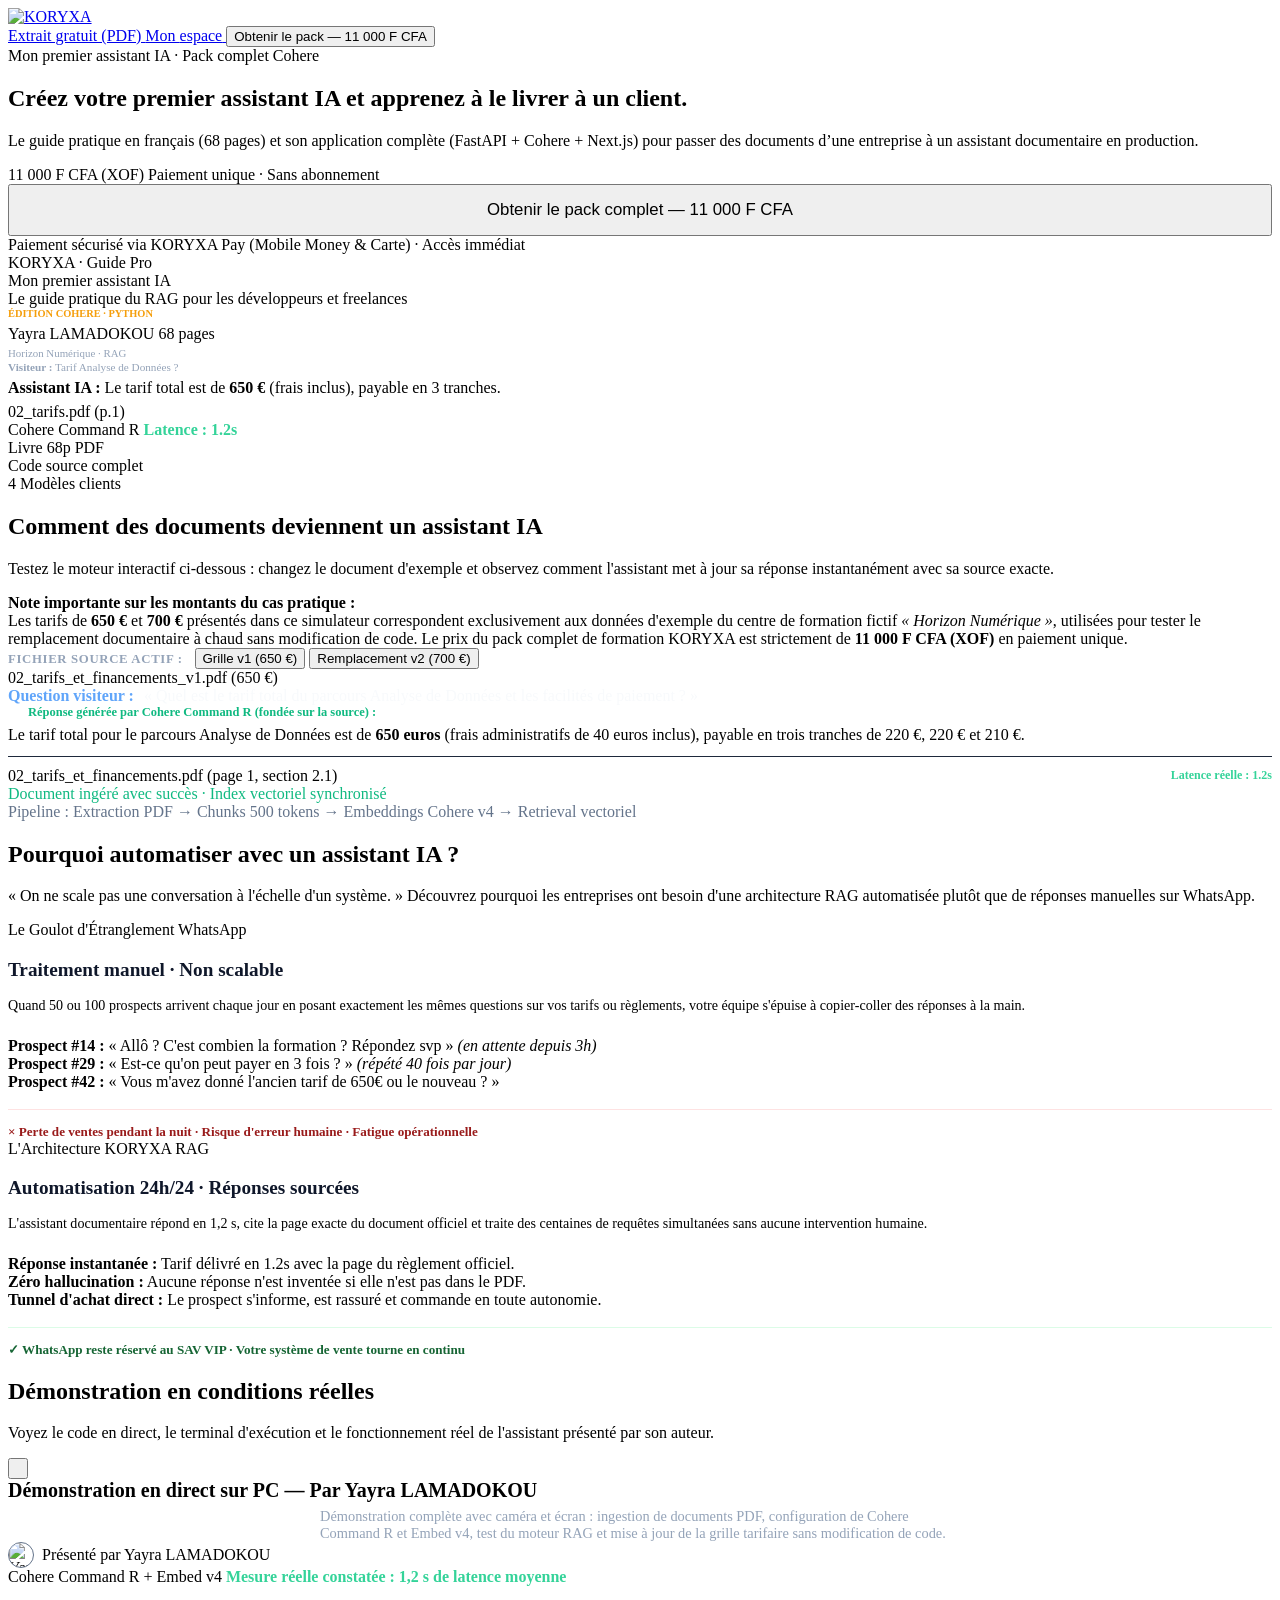
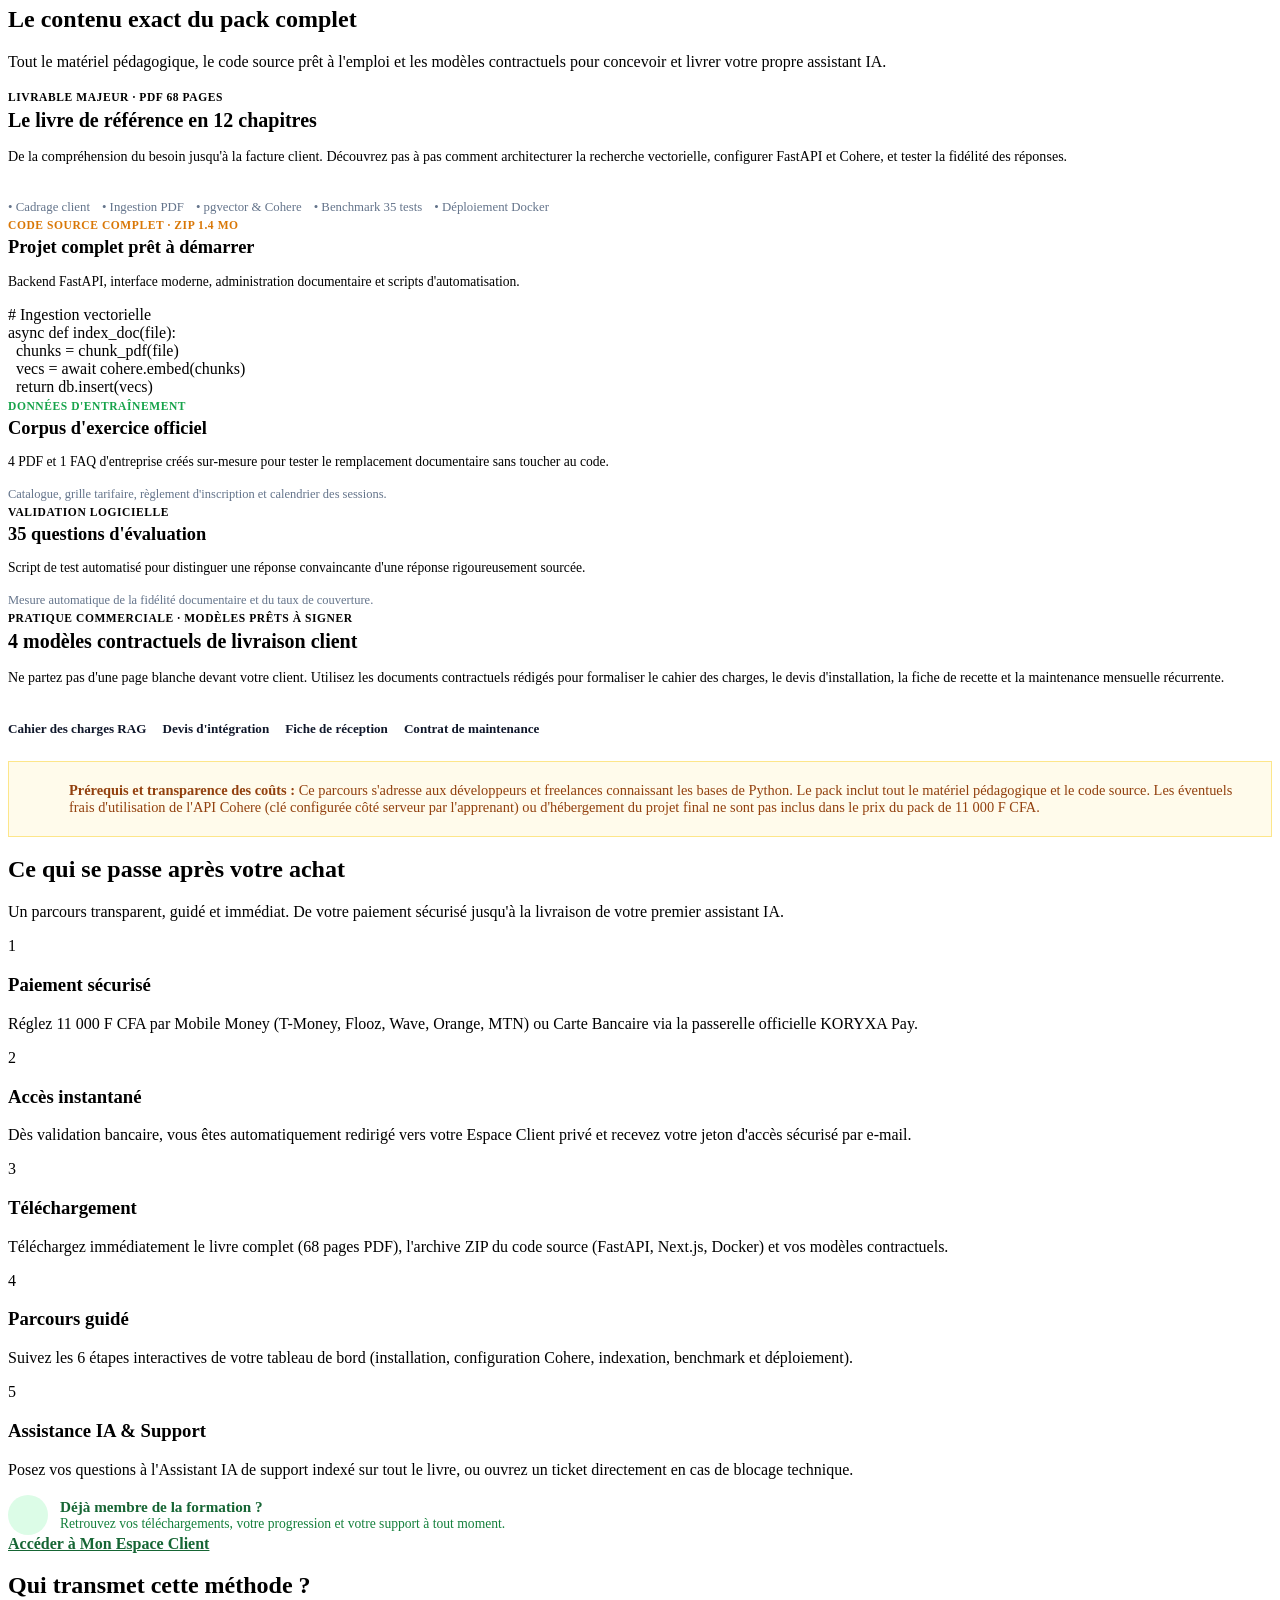
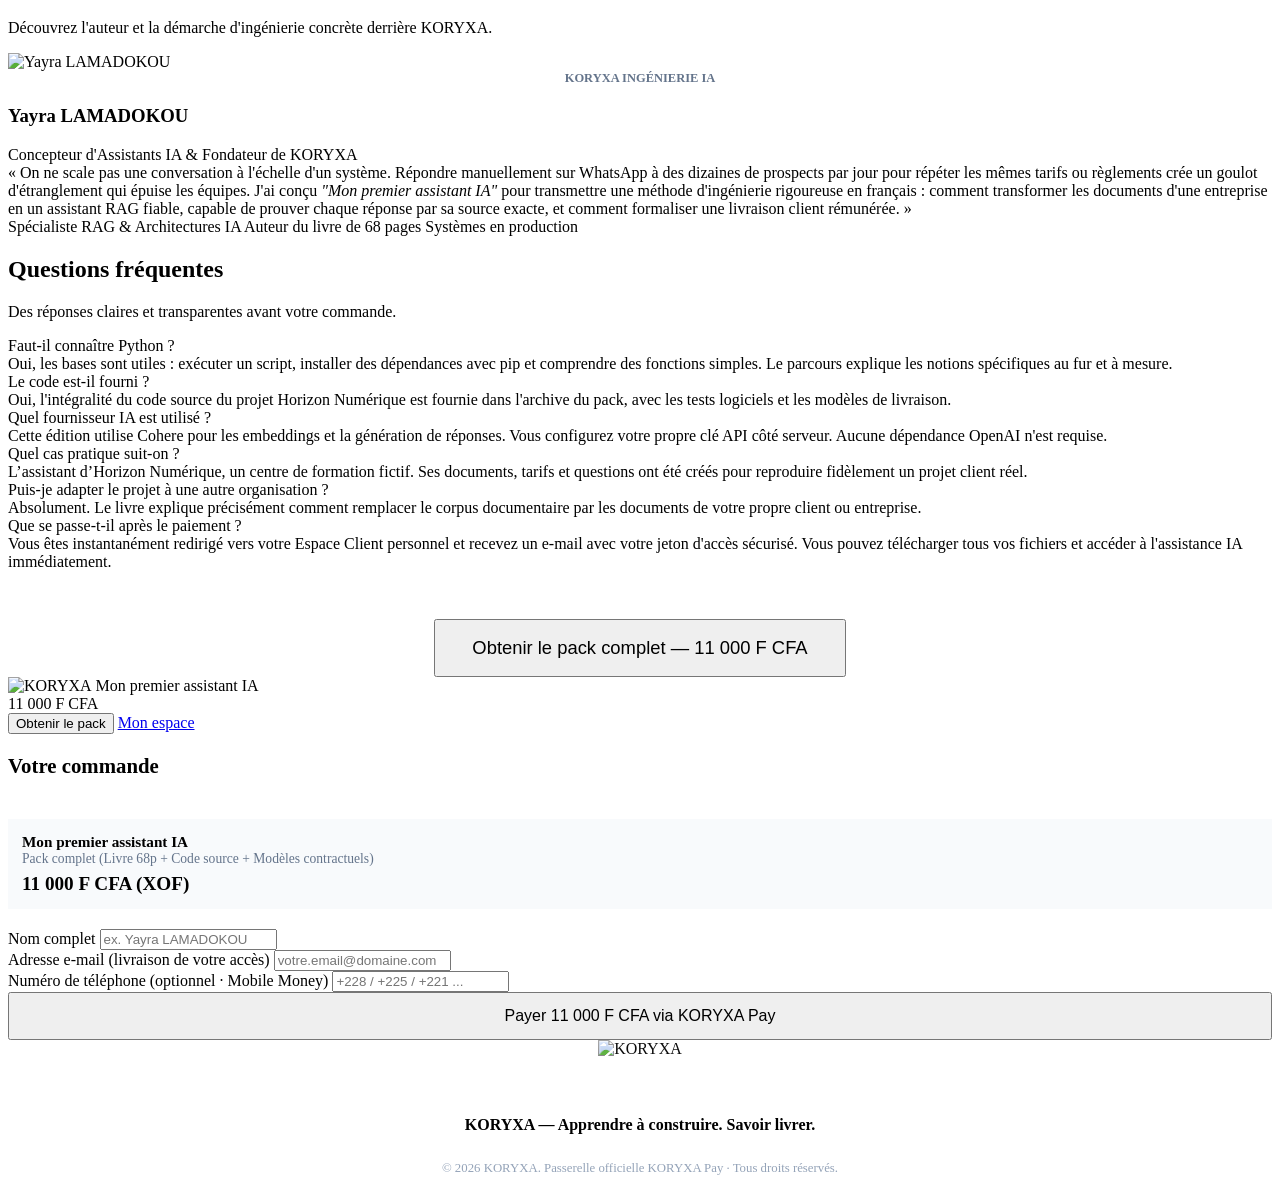
==== tunnel/frontend/index.html @ 2c0a2d96 "fix(responsive): 100% mobile-first layout, single-row header, fixed floating dock, and visual stage" ====
<!DOCTYPE html>
<html lang="fr">
<head>
  <meta charset="UTF-8">
  <meta name="viewport" content="width=device-width, initial-scale=1.0">
  <title>Mon premier assistant IA — KORYXA</title>
  <meta name="description" content="Créez votre premier assistant IA et apprenez à le livrer à un client. Guide pratique en français de 68 pages, projet complet FastAPI + Cohere + Next.js et modèles contractuels.">
  <link rel="stylesheet" href="/css/style.css">
  
  <!-- Lucide icons CDN -->
  <script src="https://unpkg.com/lucide@latest"></script>

  <!-- GSAP & ScrollTrigger (Motion Framework) -->
  <script src="https://cdnjs.cloudflare.com/ajax/libs/gsap/3.12.5/gsap.min.js"></script>
  <script src="https://cdnjs.cloudflare.com/ajax/libs/gsap/3.12.5/ScrollTrigger.min.js"></script>
  <script src="/js/motion.js" defer></script>
</head>
<body>

  <!-- En-tête -->
  <header class="site-header">
    <div class="container nav-wrap">
      <a href="/" class="brand-badge" title="KORYXA">
        <img src="/images/logo-koryxa.png" alt="KORYXA" class="header-logo">
      </a>
      <div class="header-actions">
        <a href="/api/v1/downloads/extrait-gratuit" class="btn btn-secondary btn-text-desktop" download>
          <i data-lucide="book-open"></i> Extrait gratuit (PDF)
        </a>
        <a href="/espace-client" class="btn btn-portal" title="Accéder à votre espace client">
          <i data-lucide="user"></i> <span class="hide-mobile">Mon </span><span>espace</span>
        </a>
        <button onclick="openCheckoutModal()" class="btn btn-primary btn-header-cta" title="Commander le pack complet">
          <i data-lucide="zap"></i> <span class="hide-mobile">Obtenir le pack — </span><span>11 000 F CFA</span>
        </button>
      </div>
    </div>
  </header>

  <main>
    <!-- ========================================================
         SÉQUENCE 1 : L'OUVERTURE CINÉMATIQUE (HERO 3D IMMERSIF)
         ======================================================== -->
    <section class="hero hero-ambient-wrap">
      <div class="container" style="position: relative; z-index: 1;">
        <div class="hero-grid">
          
          <!-- Colonne Gauche : Titre, Promesse, Prix et Action -->
          <div>
            <div class="hero-tagline">
              Mon premier assistant IA &middot; Pack complet Cohere
            </div>
            
            <h1 class="hero-title">
              Créez votre premier assistant IA et apprenez à le livrer à un client.
            </h1>
            
            <p class="hero-subtitle">
              Le guide pratique en français (68 pages) et son application complète (FastAPI + Cohere + Next.js) pour passer des documents d’une entreprise à un assistant documentaire en production.
            </p>

            <div class="hero-cta-box">
              <div class="price-callout">
                <span>11 000 F CFA</span>
                <span class="currency">(XOF)</span>
                <span class="single-badge">Paiement unique &middot; Sans abonnement</span>
              </div>
              
              <button onclick="openCheckoutModal()" class="btn btn-primary" style="font-size: 1.05rem; padding: 14px 28px; width: 100%;">
                <i data-lucide="zap"></i> Obtenir le pack complet &mdash; 11 000 F CFA
              </button>

              <div class="guarantee-note">
                <i data-lucide="shield-check" style="color: var(--color-success); width: 18px;"></i>
                Paiement sécurisé via KORYXA Pay (Mobile Money & Carte) &middot; Accès immédiat
              </div>
            </div>
          </div>

          <!-- Colonne Droite : Showcase Visuel du Produit (Livre 3D avec Tilt interactif + Interface Réelle) -->
          <div class="hero-visual-card">
            <div class="visual-combo-stage">
              
              <!-- Mockup Réaliste du Livre 3D -->
              <div class="book-3d" title="Livre : Mon premier assistant IA — 68 pages">
                <div>
                  <div class="book-top-badge">
                    <i data-lucide="book" style="width: 12px;"></i> KORYXA &middot; Guide Pro
                  </div>
                  <div class="book-main-title">
                    Mon premier assistant IA
                  </div>
                  <div class="book-sub-title">
                    Le guide pratique du RAG pour les développeurs et freelances
                  </div>
                </div>

                <div>
                  <div style="font-size: 0.65rem; color: #F59E0B; font-weight: 700; margin-bottom: 6px;">
                    ÉDITION COHERE &middot; PYTHON
                  </div>
                  <div class="book-footer-info">
                    <span class="book-author-name">Yayra LAMADOKOU</span>
                    <span class="book-pill-tag">68 pages</span>
                  </div>
                </div>
              </div>

              <!-- Mockup Flottant de l'Application en Fonctionnement Réel -->
              <div class="app-float-card">
                <div class="app-float-header">
                  <div class="dot red"></div>
                  <div class="dot yellow"></div>
                  <div class="dot green"></div>
                  <span style="font-size: 0.68rem; color: #94A3B8; margin-left: auto;">Horizon Numérique &middot; RAG</span>
                </div>
                <div style="font-size: 0.7rem; color: #94A3B8; margin-bottom: 6px;">
                  <strong>Visiteur :</strong> Tarif Analyse de Données ?
                </div>
                <div class="app-float-bubble">
                  <strong>Assistant IA :</strong> Le tarif total est de <strong>650 €</strong> (frais inclus), payable en 3 tranches.
                  <div style="margin-top: 6px;">
                    <span class="app-float-source">
                      <i data-lucide="paperclip" style="width: 10px;"></i> 02_tarifs.pdf (p.1)
                    </span>
                  </div>
                </div>
                <div class="app-float-footer">
                  <span>Cohere Command R</span>
                  <span style="color: #34D399; font-weight: 700;">Latence : 1.2s</span>
                </div>
              </div>

            </div>

            <!-- Bandeau Récapitulatif Immédiat -->
            <div class="included-strip">
              <div class="included-item">
                <i data-lucide="file-text" style="width: 14px; color: var(--color-primary);"></i> Livre 68p PDF
              </div>
              <div class="included-item">
                <i data-lucide="code" style="width: 14px; color: var(--color-primary);"></i> Code source complet
              </div>
              <div class="included-item">
                <i data-lucide="file-check" style="width: 14px; color: var(--color-primary);"></i> 4 Modèles clients
              </div>
            </div>
          </div>

        </div>
      </div>
    </section>

    <!-- ========================================================
         SÉQUENCE 2 : LA TRANSFORMATION RAG EN DIRECT (SIMULATEUR INTERACTIF)
         ======================================================== -->
    <section class="motion-reveal-section" style="background: #FFFFFF; border-top: 1px solid var(--color-border); border-bottom: 1px solid var(--color-border);">
      <div class="container">
        <h2 class="section-title">Comment des documents deviennent un assistant IA</h2>
        <p class="section-sub">
          Testez le moteur interactif ci-dessous : changez le document d'exemple et observez comment l'assistant met à jour sa réponse instantanément avec sa source exacte.
        </p>

        <!-- Avertissement explicite sur les montants du cas pratique (650€ / 700€) -->
        <div class="case-study-disclaimer">
          <i data-lucide="info" style="width: 22px; flex-shrink: 0; color: #D97706; margin-top: 2px;"></i>
          <div>
            <strong>Note importante sur les montants du cas pratique :</strong><br>
            Les tarifs de <strong>650 €</strong> et <strong>700 €</strong> présentés dans ce simulateur correspondent exclusivement aux données d'exemple du centre de formation fictif <em>« Horizon Numérique »</em>, utilisées pour tester le remplacement documentaire à chaud sans modification de code. Le prix du pack complet de formation KORYXA est strictement de <strong>11 000 F CFA (XOF)</strong> en paiement unique.
          </div>
        </div>

        <!-- Boîte du Simulateur RAG Interactif ("Live Engine") -->
        <div class="rag-sim-box">
          <div class="sim-control-bar">
            <div class="sim-controls-group">
              <span style="font-size: 0.8rem; font-weight: 700; color: #94A3B8; text-transform: uppercase; letter-spacing: 0.05em; margin-right: 8px;">
                Fichier source actif :
              </span>
              <button id="simDocV1" class="sim-toggle-btn active" title="Activer la grille tarifaire initiale à 650 €">
                <i data-lucide="file-text" style="width: 14px;"></i> Grille v1 (650 €)
              </button>
              <button id="simDocV2" class="sim-toggle-btn" title="Remplacer à chaud par la nouvelle grille à 700 €">
                <i data-lucide="refresh-cw" style="width: 14px;"></i> Remplacement v2 (700 €)
              </button>
            </div>

            <div class="sim-controls-group">
              <span id="simDocActiveBadge" class="sim-doc-chip">
                02_tarifs_et_financements_v1.pdf (650 €)
              </span>
            </div>
          </div>

          <div class="sim-terminal-body">
            <div class="sim-query-box">
              <span style="color: #60A5FA; font-weight: 700;">Question visiteur :</span>
              <span style="color: #F8FAFC; margin-left: 6px;">« Quel est le tarif total du parcours Analyse de Données et les facilités de paiement ? »</span>
            </div>

            <div class="sim-response-box">
              <div style="font-size: 0.78rem; font-weight: 700; color: #10B981; margin-bottom: 6px; display: flex; align-items: center; gap: 6px;">
                <i data-lucide="sparkles" style="width: 14px;"></i> Réponse générée par Cohere Command R (fondée sur la source) :
              </div>
              <div id="simAssistantResponse">
                Le tarif total pour le parcours Analyse de Données est de <strong>650 euros</strong> (frais administratifs de 40 euros inclus), payable en trois tranches de 220 €, 220 € et 210 €.
              </div>
              <div style="margin-top: 12px; padding-top: 10px; border-top: 1px solid #1E293B; display: flex; align-items: center; justify-content: space-between; flex-wrap: wrap; gap: 8px;">
                <span id="simCitationBadge" class="citation-pill">
                  <i data-lucide="paperclip" style="width: 12px; display: inline;"></i> 02_tarifs_et_financements.pdf (page 1, section 2.1)
                </span>
                <span id="simLatencyBadge" style="font-size: 0.75rem; color: #34D399; font-weight: 700;">
                  Latence réelle : 1.2s
                </span>
              </div>
            </div>
          </div>

          <div class="sim-status-bar">
            <div id="simStatusBar">
              <span style="color: #10B981;"><i data-lucide="check-circle" style="width: 14px; display: inline;"></i> Document ingéré avec succès &middot; Index vectoriel synchronisé</span>
            </div>
            <div style="color: #64748B;">
              Pipeline : Extraction PDF &rarr; Chunks 500 tokens &rarr; Embeddings Cohere v4 &rarr; Retrieval vectoriel
            </div>
          </div>
        </div>

      </div>
    </section>

    <!-- ========================================================
         SÉQUENCE 3 : LE DUEL — CHAOS WHATSAPP VS SYSTÈME KORYXA
         ======================================================== -->
    <section class="motion-reveal-section">
      <div class="container">
        <h2 class="section-title">Pourquoi automatiser avec un assistant IA ?</h2>
        <p class="section-sub">
          « On ne scale pas une conversation à l'échelle d'un système. » Découvrez pourquoi les entreprises ont besoin d'une architecture RAG automatisée plutôt que de réponses manuelles sur WhatsApp.
        </p>

        <div class="duel-grid">
          
          <!-- Duel Card : WhatsApp Manuel -->
          <div class="duel-card-wa">
            <span class="duel-badge-danger">
              <i data-lucide="alert-octagon" style="width: 14px;"></i> Le Goulot d'Étranglement WhatsApp
            </span>
            <h3 style="font-size: 1.2rem; font-weight: 800; color: #0F172A; margin-bottom: 12px;">
              Traitement manuel &middot; Non scalable
            </h3>
            <p style="font-size: 0.88rem; color: var(--color-text-muted); margin-bottom: 20px; line-height: 1.55;">
              Quand 50 ou 100 prospects arrivent chaque jour en posant exactement les mêmes questions sur vos tarifs ou règlements, votre équipe s'épuise à copier-coller des réponses à la main.
            </p>

            <div class="duel-msg-bubble stress">
              <strong>Prospect #14 :</strong> « Allô ? C'est combien la formation ? Répondez svp » <em>(en attente depuis 3h)</em>
            </div>
            <div class="duel-msg-bubble stress">
              <strong>Prospect #29 :</strong> « Est-ce qu'on peut payer en 3 fois ? » <em>(répété 40 fois par jour)</em>
            </div>
            <div class="duel-msg-bubble stress">
              <strong>Prospect #42 :</strong> « Vous m'avez donné l'ancien tarif de 650€ ou le nouveau ? »
            </div>

            <div style="margin-top: 18px; padding-top: 14px; border-top: 1px solid #FEE2E2; font-size: 0.82rem; color: #991B1B; font-weight: 600;">
              &times; Perte de ventes pendant la nuit &middot; Risque d'erreur humaine &middot; Fatigue opérationnelle
            </div>
          </div>

          <!-- Duel Card : Système KORYXA RAG -->
          <div class="duel-card-ai">
            <span class="duel-badge-success">
              <i data-lucide="check-circle-2" style="width: 14px;"></i> L'Architecture KORYXA RAG
            </span>
            <h3 style="font-size: 1.2rem; font-weight: 800; color: #0F172A; margin-bottom: 12px;">
              Automatisation 24h/24 &middot; Réponses sourcées
            </h3>
            <p style="font-size: 0.88rem; color: var(--color-text-muted); margin-bottom: 20px; line-height: 1.55;">
              L'assistant documentaire répond en 1,2 s, cite la page exacte du document officiel et traite des centaines de requêtes simultanées sans aucune intervention humaine.
            </p>

            <div class="duel-msg-bubble ai-solution">
              <i data-lucide="zap" style="width: 14px; display: inline; color: #16A34A;"></i> <strong>Réponse instantanée :</strong> Tarif délivré en 1.2s avec la page du règlement officiel.
            </div>
            <div class="duel-msg-bubble ai-solution">
              <i data-lucide="shield-check" style="width: 14px; display: inline; color: #16A34A;"></i> <strong>Zéro hallucination :</strong> Aucune réponse n'est inventée si elle n'est pas dans le PDF.
            </div>
            <div class="duel-msg-bubble ai-solution">
              <i data-lucide="shopping-cart" style="width: 14px; display: inline; color: #16A34A;"></i> <strong>Tunnel d'achat direct :</strong> Le prospect s'informe, est rassuré et commande en toute autonomie.
            </div>

            <div style="margin-top: 18px; padding-top: 14px; border-top: 1px solid #DCFCE7; font-size: 0.82rem; color: #166534; font-weight: 700;">
              &check; WhatsApp reste réservé au SAV VIP &middot; Votre système de vente tourne en continu
            </div>
          </div>

        </div>
      </div>
    </section>

    <!-- ========================================================
         SÉQUENCE 4 : LA PREUVE (DÉMONSTRATION VIDÉO DE L'AUTEUR)
         ======================================================== -->
    <section class="motion-reveal-section" style="background: #FFFFFF; border-top: 1px solid var(--color-border); border-bottom: 1px solid var(--color-border);">
      <div class="container">
        <h2 class="section-title">Démonstration en conditions réelles</h2>
        <p class="section-sub">
          Voyez le code en direct, le terminal d'exécution et le fonctionnement réel de l'assistant présenté par son auteur.
        </p>

        <!-- Lecteur Vidéo de Démonstration de l'Auteur -->
        <div class="video-showcase-box">
          <div class="video-frame-inner">
            <button class="video-play-btn" onclick="alert('La vidéo de démonstration complète par Yayra LAMADOKOU est en cours de traitement pour le lecteur principal.')" title="Lire la démonstration">
              <i data-lucide="play" style="width: 32px; height: 32px; margin-left: 4px;"></i>
            </button>
            <div style="font-size: 1.25rem; font-weight: 800; margin-bottom: 6px;">
              Démonstration en direct sur PC &mdash; Par Yayra LAMADOKOU
            </div>
            <p style="font-size: 0.9rem; color: #94A3B8; max-width: 640px; margin: 0 auto;">
              Démonstration complète avec caméra et écran : ingestion de documents PDF, configuration de Cohere Command R et Embed v4, test du moteur RAG et mise à jour de la grille tarifaire sans modification de code.
            </p>
          </div>
          <div class="video-meta-bar">
            <span style="display: flex; align-items: center; gap: 8px;">
              <img src="/images/yayra-lamadokou.jpg" alt="Yayra LAMADOKOU" style="width: 24px; height: 24px; border-radius: 50%; object-fit: cover; border: 1px solid #64748B;">
              Présenté par Yayra LAMADOKOU
            </span>
            <span><i data-lucide="cpu" style="width: 14px; display: inline;"></i> Cohere Command R + Embed v4</span>
            <span style="color: #34D399; font-weight: 700;"><i data-lucide="activity" style="width: 14px; display: inline;"></i> Mesure réelle constatée : 1,2 s de latence moyenne</span>
          </div>
        </div>
      </div>
    </section>

    <!-- ========================================================
         SÉQUENCE 5 : LE PACK EN BENTO BOX INTERACTIVE (DÉBALLAGE 3D)
         ======================================================== -->
    <section class="motion-reveal-section">
      <div class="container">
        <h2 class="section-title">Le contenu exact du pack complet</h2>
        <p class="section-sub">
          Tout le matériel pédagogique, le code source prêt à l'emploi et les modèles contractuels pour concevoir et livrer votre propre assistant IA.
        </p>

        <!-- Bento Grid Haute Précision -->
        <div class="bento-master-grid stagger-grid">
          
          <!-- Cell 1 : Livre 68 pages (Grande Cellule) -->
          <div class="bento-cell bento-interactive-card span-2">
            <div>
              <div class="bento-icon-wrapper">
                <i data-lucide="book-open"></i>
              </div>
              <span style="font-size: 0.72rem; font-weight: 800; color: var(--color-primary); text-transform: uppercase; letter-spacing: 0.05em;">Livrable Majeur &middot; PDF 68 pages</span>
              <h3 style="font-size: 1.25rem; font-weight: 800; margin: 4px 0 8px 0;">Le livre de référence en 12 chapitres</h3>
              <p style="font-size: 0.88rem; color: var(--color-text-muted); line-height: 1.55;">
                De la compréhension du besoin jusqu'à la facture client. Découvrez pas à pas comment architecturer la recherche vectorielle, configurer FastAPI et Cohere, et tester la fidélité des réponses.
              </p>
            </div>
            
            <div style="margin-top: 18px; padding-top: 14px; border-top: 1px solid var(--color-border); display: flex; gap: 12px; font-size: 0.8rem; color: #64748B; flex-wrap: wrap;">
              <span>&bull; Cadrage client</span>
              <span>&bull; Ingestion PDF</span>
              <span>&bull; pgvector & Cohere</span>
              <span>&bull; Benchmark 35 tests</span>
              <span>&bull; Déploiement Docker</span>
            </div>
          </div>

          <!-- Cell 2 : Code Source Horizon Numérique -->
          <div class="bento-cell bento-interactive-card">
            <div>
              <div class="bento-icon-wrapper">
                <i data-lucide="code-2"></i>
              </div>
              <span style="font-size: 0.72rem; font-weight: 800; color: #D97706; text-transform: uppercase; letter-spacing: 0.05em;">Code Source Complet &middot; ZIP 1.4 Mo</span>
              <h3 style="font-size: 1.15rem; font-weight: 800; margin: 4px 0 8px 0;">Projet complet prêt à démarrer</h3>
              <p style="font-size: 0.85rem; color: var(--color-text-muted); line-height: 1.5;">
                Backend FastAPI, interface moderne, administration documentaire et scripts d'automatisation.
              </p>
            </div>

            <div class="code-preview-block">
              <span class="cmt"># Ingestion vectorielle</span><br>
              <span class="kw">async def</span> <span class="fn">index_doc</span>(file):<br>
              &nbsp;&nbsp;chunks = <span class="fn">chunk_pdf</span>(file)<br>
              &nbsp;&nbsp;vecs = <span class="kw">await</span> cohere.<span class="fn">embed</span>(chunks)<br>
              &nbsp;&nbsp;<span class="kw">return</span> db.<span class="fn">insert</span>(vecs)
            </div>
          </div>

          <!-- Cell 3 : Corpus d'Exercice -->
          <div class="bento-cell bento-interactive-card">
            <div>
              <div class="bento-icon-wrapper">
                <i data-lucide="folder-check"></i>
              </div>
              <span style="font-size: 0.72rem; font-weight: 800; color: #16A34A; text-transform: uppercase; letter-spacing: 0.05em;">Données d'entraînement</span>
              <h3 style="font-size: 1.15rem; font-weight: 800; margin: 4px 0 8px 0;">Corpus d'exercice officiel</h3>
              <p style="font-size: 0.85rem; color: var(--color-text-muted); line-height: 1.5;">
                4 PDF et 1 FAQ d'entreprise créés sur-mesure pour tester le remplacement documentaire sans toucher au code.
              </p>
            </div>
            <div style="font-size: 0.78rem; color: #64748B; margin-top: 14px;">
              Catalogue, grille tarifaire, règlement d'inscription et calendrier des sessions.
            </div>
          </div>

          <!-- Cell 4 : Benchmark 35 Questions -->
          <div class="bento-cell bento-interactive-card">
            <div>
              <div class="bento-icon-wrapper">
                <i data-lucide="check-square"></i>
              </div>
              <span style="font-size: 0.72rem; font-weight: 800; color: var(--color-primary); text-transform: uppercase; letter-spacing: 0.05em;">Validation Logicielle</span>
              <h3 style="font-size: 1.15rem; font-weight: 800; margin: 4px 0 8px 0;">35 questions d'évaluation</h3>
              <p style="font-size: 0.85rem; color: var(--color-text-muted); line-height: 1.5;">
                Script de test automatisé pour distinguer une réponse convaincante d'une réponse rigoureusement sourcée.
              </p>
            </div>
            <div style="font-size: 0.78rem; color: #64748B; margin-top: 14px;">
              Mesure automatique de la fidélité documentaire et du taux de couverture.
            </div>
          </div>

          <!-- Cell 5 : Modèles de Livraison Client (Grande Cellule) -->
          <div class="bento-cell bento-interactive-card span-2">
            <div>
              <div class="bento-icon-wrapper">
                <i data-lucide="file-spreadsheet"></i>
              </div>
              <span style="font-size: 0.72rem; font-weight: 800; color: var(--color-accent); text-transform: uppercase; letter-spacing: 0.05em;">Pratique Commerciale &middot; Modèles Prêts à Signer</span>
              <h3 style="font-size: 1.25rem; font-weight: 800; margin: 4px 0 8px 0;">4 modèles contractuels de livraison client</h3>
              <p style="font-size: 0.88rem; color: var(--color-text-muted); line-height: 1.55;">
                Ne partez pas d'une page blanche devant votre client. Utilisez les documents contractuels rédigés pour formaliser le cahier des charges, le devis d'installation, la fiche de recette et la maintenance mensuelle récurrente.
              </p>
            </div>

            <div style="margin-top: 18px; padding-top: 14px; border-top: 1px solid var(--color-border); display: flex; gap: 16px; font-size: 0.82rem; color: #0F172A; font-weight: 600; flex-wrap: wrap;">
              <span><i data-lucide="check" style="width: 14px; display: inline; color: #16A34A;"></i> Cahier des charges RAG</span>
              <span><i data-lucide="check" style="width: 14px; display: inline; color: #16A34A;"></i> Devis d'intégration</span>
              <span><i data-lucide="check" style="width: 14px; display: inline; color: #16A34A;"></i> Fiche de réception</span>
              <span><i data-lucide="check" style="width: 14px; display: inline; color: #16A34A;"></i> Contrat de maintenance</span>
            </div>
          </div>

        </div>

        <!-- Transparence technique -->
        <div style="margin-top: 24px; background: #FFFBEB; border: 1px solid #FDE68A; border-radius: var(--radius-md); padding: 20px; display: flex; gap: 16px; align-items: flex-start;">
          <i data-lucide="info" style="color: #D97706; width: 24px; flex-shrink: 0; margin-top: 2px;"></i>
          <div style="font-size: 0.9rem; color: #92400E;">
            <strong>Prérequis et transparence des coûts :</strong>
            Ce parcours s'adresse aux développeurs et freelances connaissant les bases de Python. 
            Le pack inclut tout le matériel pédagogique et le code source. Les éventuels frais d'utilisation de l'API Cohere (clé configurée côté serveur par l'apprenant) ou d'hébergement du projet final ne sont pas inclus dans le prix du pack de 11 000 F CFA.
          </div>
        </div>
      </div>
    </section>

    <!-- ========================================================
         SÉQUENCE 6 : LE PARCOURS POST-ACHAT
         ======================================================== -->
    <section class="motion-reveal-section" style="background: #FFFFFF; border-top: 1px solid var(--color-border); border-bottom: 1px solid var(--color-border);">
      <div class="container">
        <h2 class="section-title">Ce qui se passe après votre achat</h2>
        <p class="section-sub">
          Un parcours transparent, guidé et immédiat. De votre paiement sécurisé jusqu'à la livraison de votre premier assistant IA.
        </p>

        <div class="post-purchase-grid stagger-grid">
          
          <div class="post-step-card">
            <div class="post-step-badge">1</div>
            <h3 class="post-step-title">Paiement sécurisé</h3>
            <p class="post-step-desc">
              Réglez 11 000 F CFA par Mobile Money (T-Money, Flooz, Wave, Orange, MTN) ou Carte Bancaire via la passerelle officielle KORYXA Pay.
            </p>
          </div>

          <div class="post-step-card">
            <div class="post-step-badge">2</div>
            <h3 class="post-step-title">Accès instantané</h3>
            <p class="post-step-desc">
              Dès validation bancaire, vous êtes automatiquement redirigé vers votre Espace Client privé et recevez votre jeton d'accès sécurisé par e-mail.
            </p>
          </div>

          <div class="post-step-card">
            <div class="post-step-badge">3</div>
            <h3 class="post-step-title">Téléchargement</h3>
            <p class="post-step-desc">
              Téléchargez immédiatement le livre complet (68 pages PDF), l'archive ZIP du code source (FastAPI, Next.js, Docker) et vos modèles contractuels.
            </p>
          </div>

          <div class="post-step-card">
            <div class="post-step-badge">4</div>
            <h3 class="post-step-title">Parcours guidé</h3>
            <p class="post-step-desc">
              Suivez les 6 étapes interactives de votre tableau de bord (installation, configuration Cohere, indexation, benchmark et déploiement).
            </p>
          </div>

          <div class="post-step-card">
            <div class="post-step-badge">5</div>
            <h3 class="post-step-title">Assistance IA & Support</h3>
            <p class="post-step-desc">
              Posez vos questions à l'Assistant IA de support indexé sur tout le livre, ou ouvrez un ticket directement en cas de blocage technique.
            </p>
          </div>

        </div>

        <div class="portal-access-banner">
          <div style="display: flex; align-items: center; gap: 12px;">
            <div style="width: 40px; height: 40px; border-radius: 50%; background: #DCFCE7; color: #16A34A; display: flex; align-items: center; justify-content: center; flex-shrink: 0;">
              <i data-lucide="check-circle" style="width: 22px;"></i>
            </div>
            <div>
              <div style="font-weight: 700; font-size: 0.95rem; color: #166534;">Déjà membre de la formation ?</div>
              <div style="font-size: 0.85rem; color: #15803D;">Retrouvez vos téléchargements, votre progression et votre support à tout moment.</div>
            </div>
          </div>
          <a href="/espace-client" class="btn btn-secondary" style="border-color: #86EFAC; color: #166534; font-weight: 700;">
            <i data-lucide="arrow-right"></i> Accéder à Mon Espace Client
          </a>
        </div>
      </div>
    </section>

    <!-- ========================================================
         SÉQUENCE 7 : PRÉSENTATION DE L'AUTEUR (YAYRA LAMADOKOU)
         ======================================================== -->
    <section class="motion-reveal-section">
      <div class="container">
        <h2 class="section-title">Qui transmet cette méthode ?</h2>
        <p class="section-sub">Découvrez l'auteur et la démarche d'ingénierie concrète derrière KORYXA.</p>

        <div class="author-card">
          <div class="author-avatar-wrap">
            <img src="/images/yayra-lamadokou.jpg" alt="Yayra LAMADOKOU" class="author-photo" title="Yayra LAMADOKOU — Fondateur de KORYXA">
            <div style="font-size: 0.78rem; font-weight: 700; color: #64748B; text-align: center;">
              KORYXA INGÉNIERIE IA
            </div>
          </div>

          <div class="author-bio">
            <h3>Yayra LAMADOKOU</h3>
            <div class="author-role">
              Concepteur d'Assistants IA & Fondateur de KORYXA
            </div>

            <div class="author-quote">
              « On ne scale pas une conversation à l'échelle d'un système. Répondre manuellement sur WhatsApp à des dizaines de prospects par jour pour répéter les mêmes tarifs ou règlements crée un goulot d'étranglement qui épuise les équipes. J'ai conçu <em>"Mon premier assistant IA"</em> pour transmettre une méthode d'ingénierie rigoureuse en français : comment transformer les documents d'une entreprise en un assistant RAG fiable, capable de prouver chaque réponse par sa source exacte, et comment formaliser une livraison client rémunérée. »
            </div>

            <div class="author-tags">
              <span class="author-tag"><i data-lucide="cpu" style="width: 14px;"></i> Spécialiste RAG & Architectures IA</span>
              <span class="author-tag"><i data-lucide="book-open" style="width: 14px;"></i> Auteur du livre de 68 pages</span>
              <span class="author-tag"><i data-lucide="check-circle-2" style="width: 14px;"></i> Systèmes en production</span>
            </div>
          </div>
        </div>
      </div>
    </section>

    <!-- ========================================================
         SÉQUENCE 8 : FAQ & CONVERSION FINALE
         ======================================================== -->
    <section class="motion-reveal-section" style="background: #FFFFFF; border-top: 1px solid var(--color-border); border-bottom: 1px solid var(--color-border);">
      <div class="container">
        <h2 class="section-title">Questions fréquentes</h2>
        <p class="section-sub">Des réponses claires et transparentes avant votre commande.</p>

        <div class="faq-wrap">
          <div class="faq-item">
            <div class="faq-question">Faut-il connaître Python ?</div>
            <div class="faq-answer">Oui, les bases sont utiles : exécuter un script, installer des dépendances avec pip et comprendre des fonctions simples. Le parcours explique les notions spécifiques au fur et à mesure.</div>
          </div>
          <div class="faq-item">
            <div class="faq-question">Le code est-il fourni ?</div>
            <div class="faq-answer">Oui, l'intégralité du code source du projet Horizon Numérique est fournie dans l'archive du pack, avec les tests logiciels et les modèles de livraison.</div>
          </div>
          <div class="faq-item">
            <div class="faq-question">Quel fournisseur IA est utilisé ?</div>
            <div class="faq-answer">Cette édition utilise Cohere pour les embeddings et la génération de réponses. Vous configurez votre propre clé API côté serveur. Aucune dépendance OpenAI n'est requise.</div>
          </div>
          <div class="faq-item">
            <div class="faq-question">Quel cas pratique suit-on ?</div>
            <div class="faq-answer">L’assistant d’Horizon Numérique, un centre de formation fictif. Ses documents, tarifs et questions ont été créés pour reproduire fidèlement un projet client réel.</div>
          </div>
          <div class="faq-item">
            <div class="faq-question">Puis-je adapter le projet à une autre organisation ?</div>
            <div class="faq-answer">Absolument. Le livre explique précisément comment remplacer le corpus documentaire par les documents de votre propre client ou entreprise.</div>
          </div>
          <div class="faq-item">
            <div class="faq-question">Que se passe-t-il après le paiement ?</div>
            <div class="faq-answer">Vous êtes instantanément redirigé vers votre Espace Client personnel et recevez un e-mail avec votre jeton d'accès sécurisé. Vous pouvez télécharger tous vos fichiers et accéder à l'assistance IA immédiatement.</div>
          </div>
        </div>

        <div style="text-align: center; margin-top: 48px;">
          <button onclick="openCheckoutModal()" class="btn btn-primary" style="font-size: 1.15rem; padding: 16px 36px;">
            <i data-lucide="zap"></i> Obtenir le pack complet &mdash; 11 000 F CFA
          </button>
        </div>
      </div>
    </section>
  </main>

  <!-- ========================================================
       STICKY CONVERSION DOCK (FLOATING DYNAMIC ISLAND)
       ======================================================== -->
  <div id="stickyConversionDock">
    <div class="dock-brand-name">
      <img src="/images/logo-koryxa.png" alt="KORYXA" class="dock-brand-logo">
      <span class="dock-title-text">Mon premier assistant IA</span>
    </div>
    <div class="dock-price-tag">
      11 000 F CFA
    </div>
    <button onclick="openCheckoutModal()" class="btn btn-primary dock-cta-btn">
      <i data-lucide="zap"></i> <span>Obtenir le pack</span>
    </button>
    <a href="/espace-client" class="btn btn-secondary btn-text-desktop dock-portal-btn">
      Mon espace
    </a>
  </div>

  <!-- Modal Commande / Checkout KORYXA Pay -->
  <div id="checkoutModal" class="modal-overlay">
    <div class="modal-box">
      <div style="display: flex; justify-content: space-between; align-items: center; margin-bottom: 20px;">
        <h3 style="font-size: 1.3rem; font-weight: 700;">Votre commande</h3>
        <button onclick="closeCheckoutModal()" style="background: none; border: none; cursor: pointer; color: #64748B;">
          <i data-lucide="x"></i>
        </button>
      </div>

      <div style="background: #F8FAFC; border: 1px solid var(--color-border); border-radius: var(--radius-sm); padding: 14px; margin-bottom: 20px;">
        <div style="font-weight: 700; font-size: 0.95rem;">Mon premier assistant IA</div>
        <div style="font-size: 0.85rem; color: #64748B;">Pack complet (Livre 68p + Code source + Modèles contractuels)</div>
        <div style="font-size: 1.2rem; font-weight: 800; color: var(--color-accent); margin-top: 6px;">11 000 F CFA (XOF)</div>
      </div>

      <form id="checkoutForm" onsubmit="handleCheckoutSubmit(event)">
        <div class="form-group">
          <label for="fullName">Nom complet</label>
          <input type="text" id="fullName" class="form-control" placeholder="ex. Yayra LAMADOKOU" required>
        </div>
        <div class="form-group">
          <label for="email">Adresse e-mail (livraison de votre accès)</label>
          <input type="email" id="email" class="form-control" placeholder="votre.email@domaine.com" required>
        </div>
        <div class="form-group">
          <label for="phone">Numéro de téléphone (optionnel &middot; Mobile Money)</label>
          <input type="tel" id="phone" class="form-control" placeholder="+228 / +225 / +221 ...">
        </div>

        <div id="checkoutError" style="display: none; color: #DC2626; font-size: 0.85rem; margin-bottom: 12px;"></div>

        <button type="submit" id="submitBtn" class="btn btn-primary" style="width: 100%; min-height: 48px; font-size: 1rem;">
          <i data-lucide="lock"></i> Payer 11 000 F CFA via KORYXA Pay
        </button>
      </form>
    </div>
  </div>

  <!-- Pied de page -->
  <footer class="site-footer">
    <div class="container" style="display: flex; flex-direction: column; align-items: center; gap: 12px;">
      <img src="/images/logo-koryxa.png" alt="KORYXA" style="height: 48px; width: auto; opacity: 0.95;">
      <p style="font-weight: 700; margin-bottom: 2px;">KORYXA &mdash; Apprendre à construire. Savoir livrer.</p>
      <p style="font-size: 0.8rem; color: #94A3B8;">&copy; 2026 KORYXA. Passerelle officielle KORYXA Pay &middot; Tous droits réservés.</p>
    </div>
  </footer>

  <script type="module">
    import { api } from '/js/api.js';

    window.openCheckoutModal = function() {
      document.getElementById('checkoutModal').style.display = 'flex';
      document.body.style.overflow = 'hidden';
    };

    window.closeCheckoutModal = function() {
      document.getElementById('checkoutModal').style.display = 'none';
      document.body.style.overflow = 'auto';
    };

    window.handleCheckoutSubmit = async function(e) {
      e.preventDefault();
      const btn = document.getElementById('submitBtn');
      const errBox = document.getElementById('checkoutError');
      errBox.style.display = 'none';
      btn.disabled = true;
      btn.innerHTML = '<i data-lucide="loader-2" class="animate-spin"></i> Initialisation KORYXA Pay...';
      lucide.createIcons();

      try {
        const full_name = document.getElementById('fullName').value;
        const email = document.getElementById('email').value;
        const phone = document.getElementById('phone').value;

        const res = await api.initiateCheckout({ full_name, email, phone });
        if (res.checkout_url) {
          window.location.href = res.checkout_url;
        } else {
          throw new Error("L'URL de paiement n'a pas été retournée.");
        }
      } catch (err) {
        errBox.textContent = err.message || "Erreur de connexion.";
        errBox.style.display = 'block';
        btn.disabled = false;
        btn.innerHTML = '<i data-lucide="lock"></i> Payer 11 000 F CFA via KORYXA Pay';
        lucide.createIcons();
      }
    };

    lucide.createIcons();
  </script>
</body>
</html>
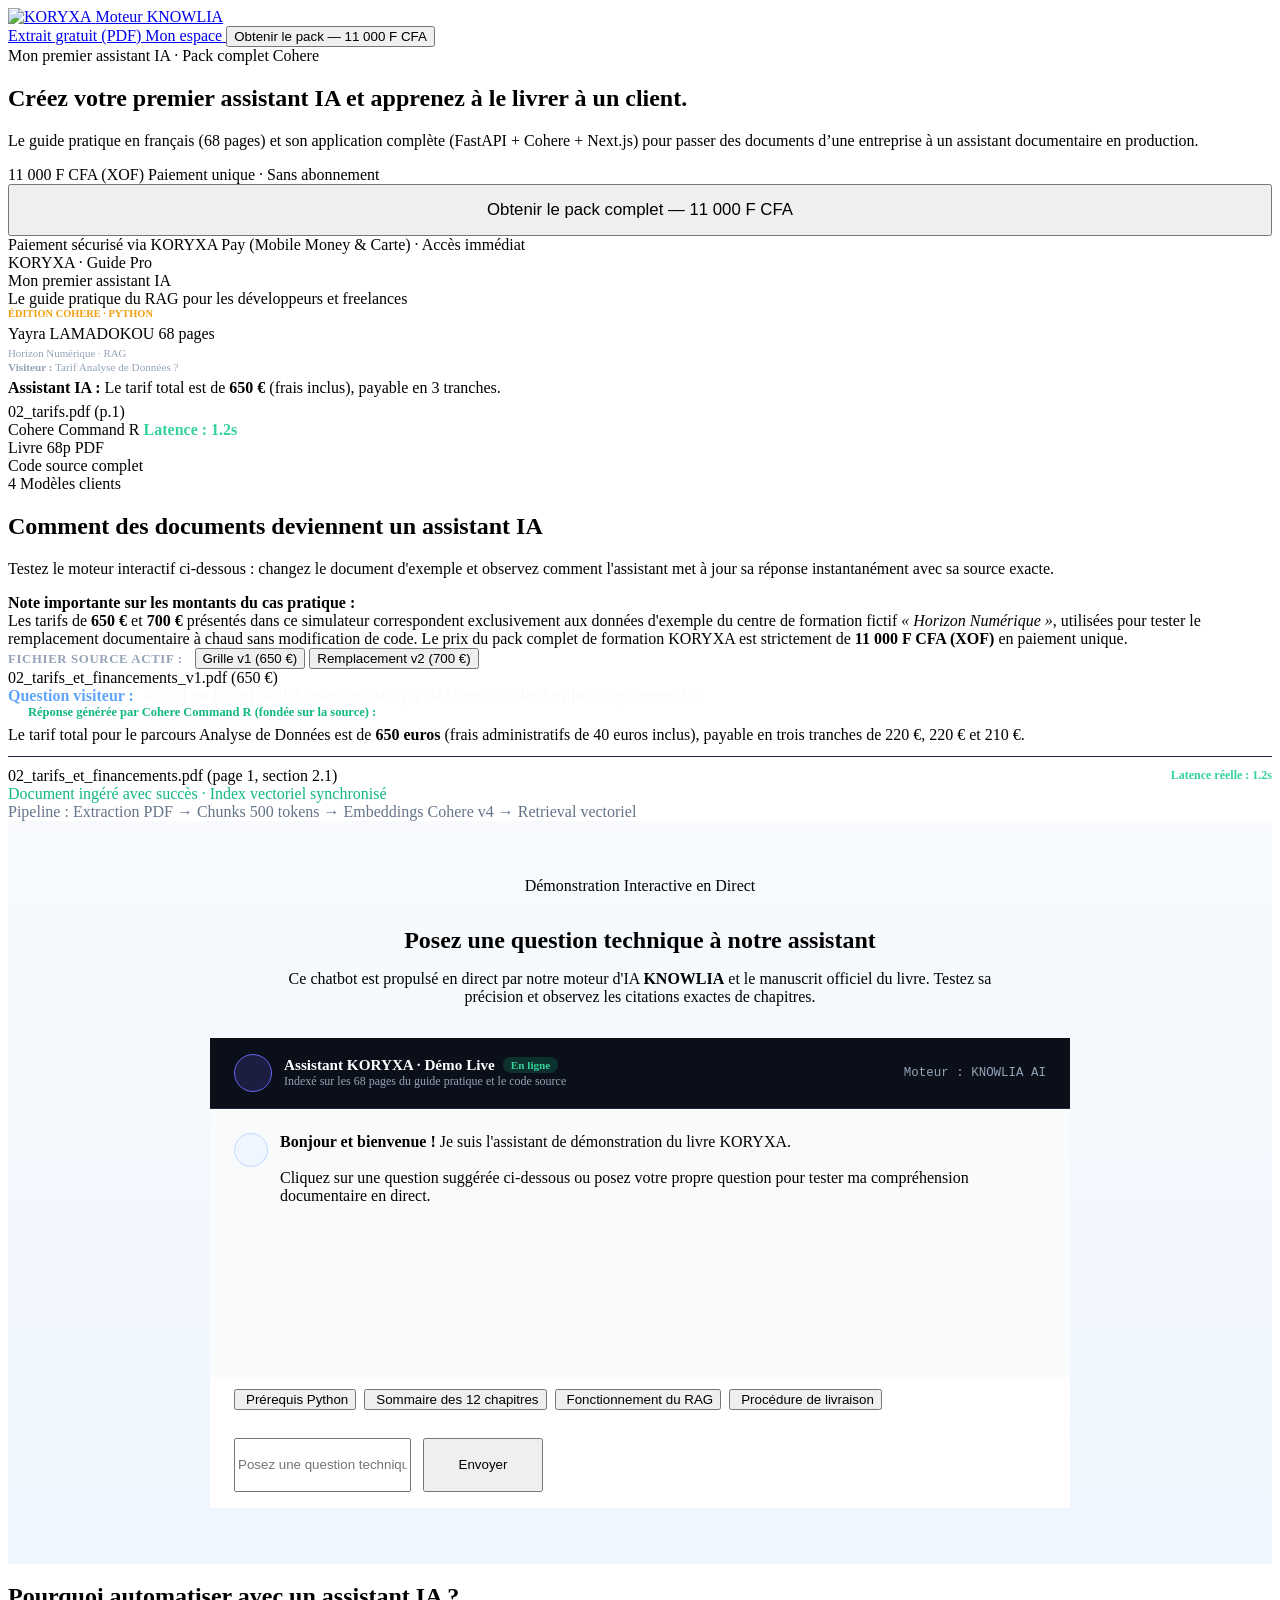
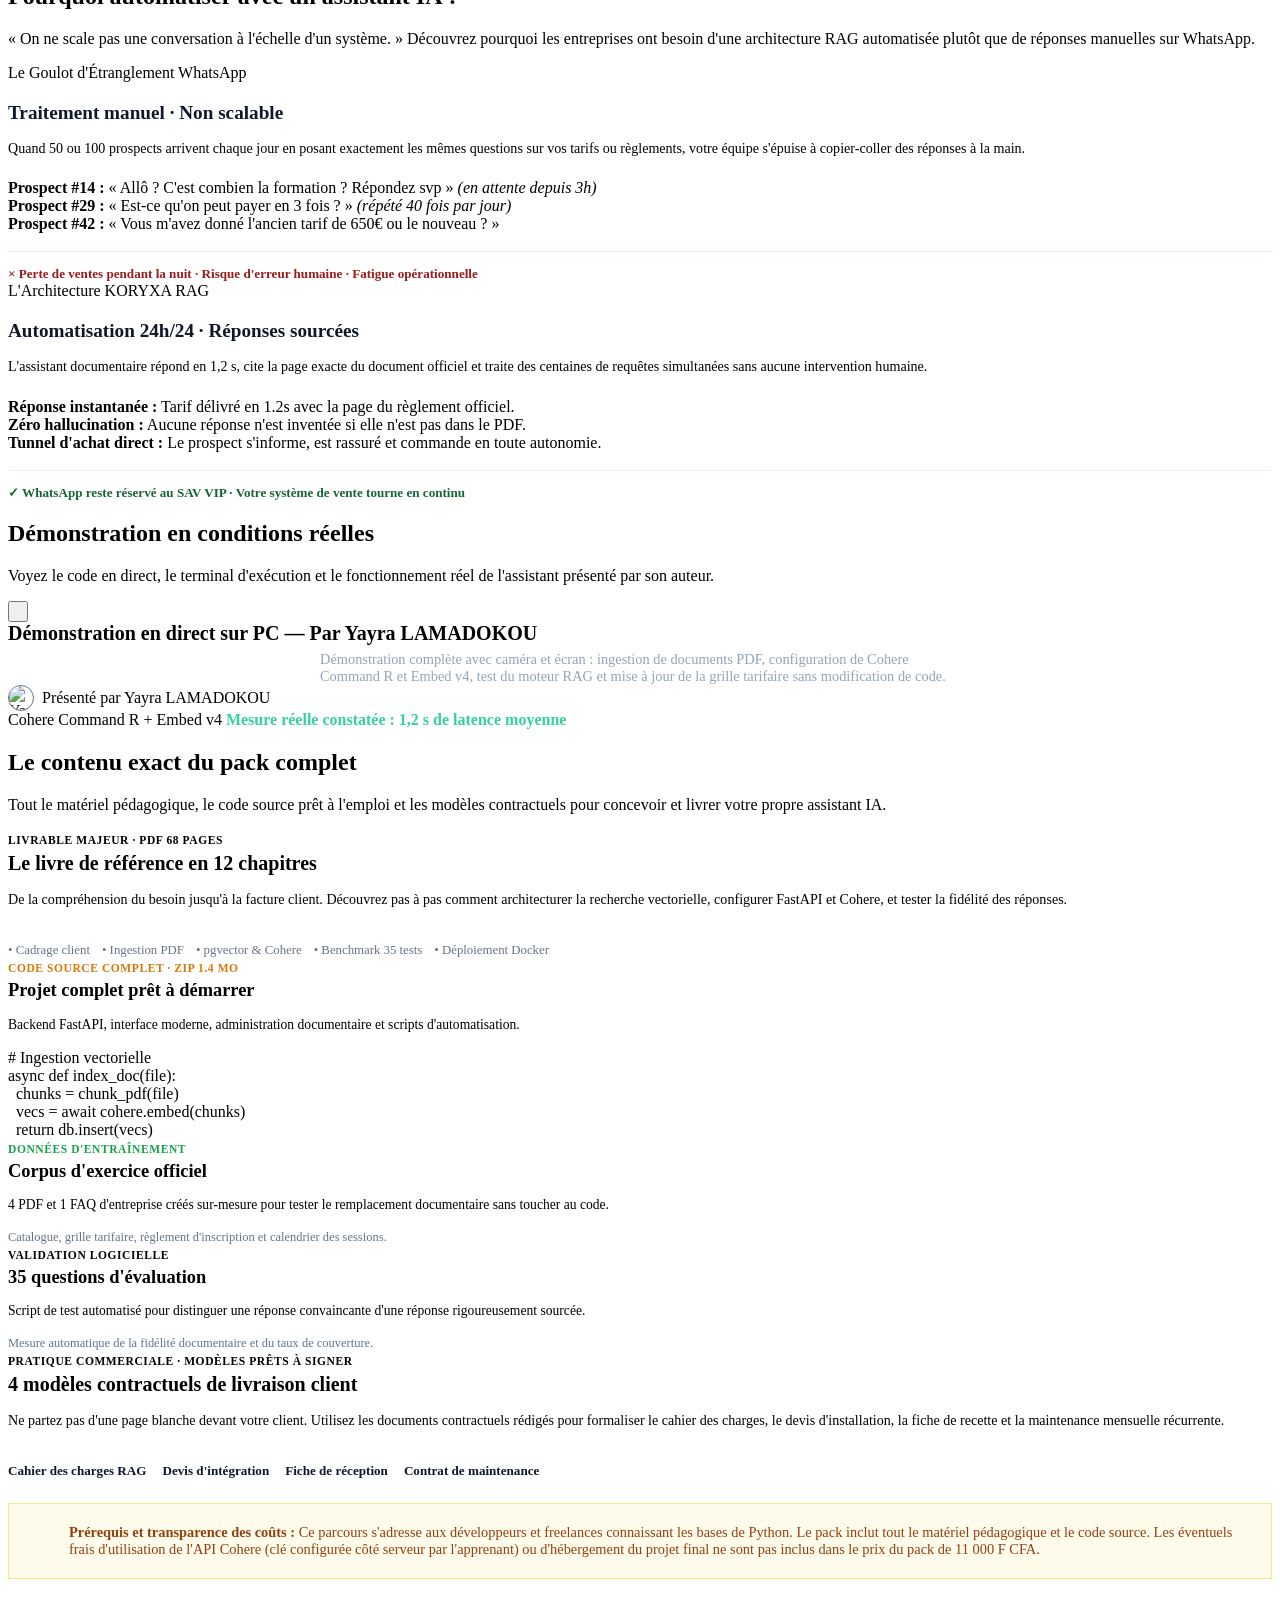
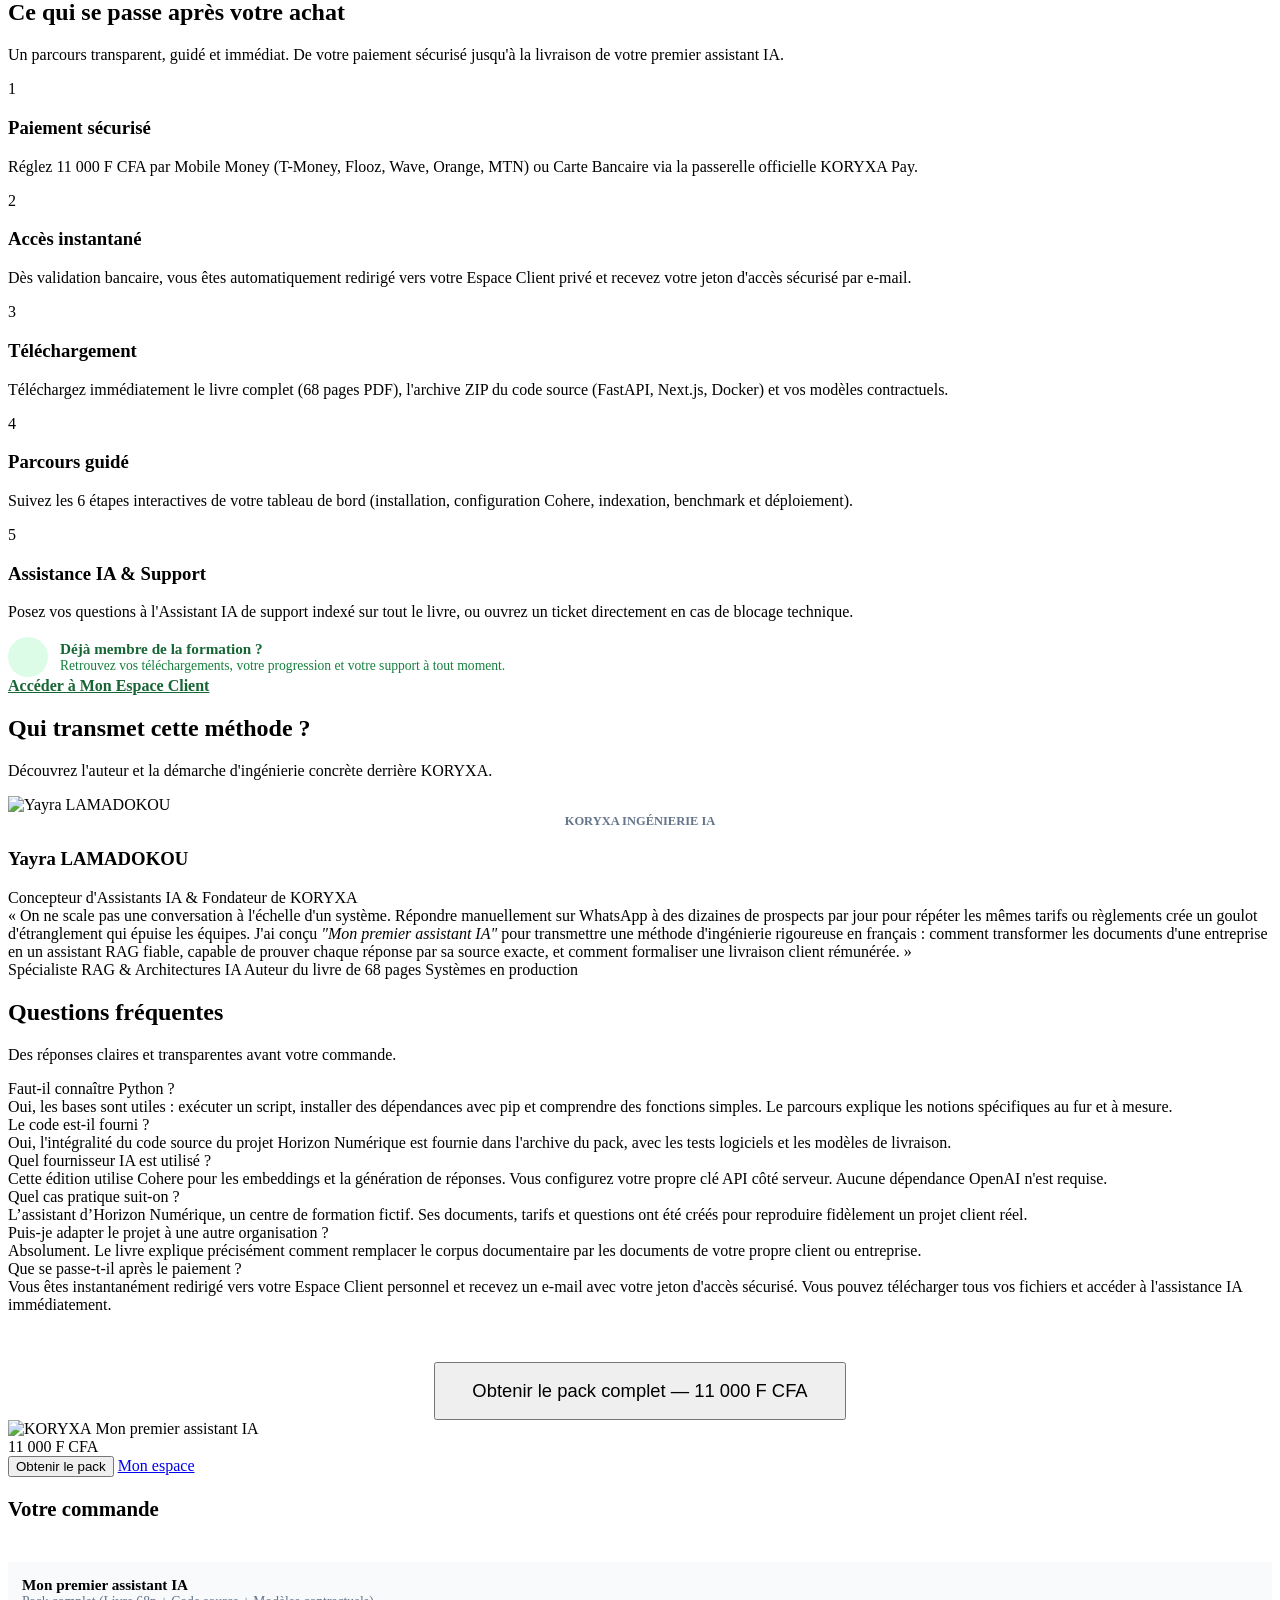
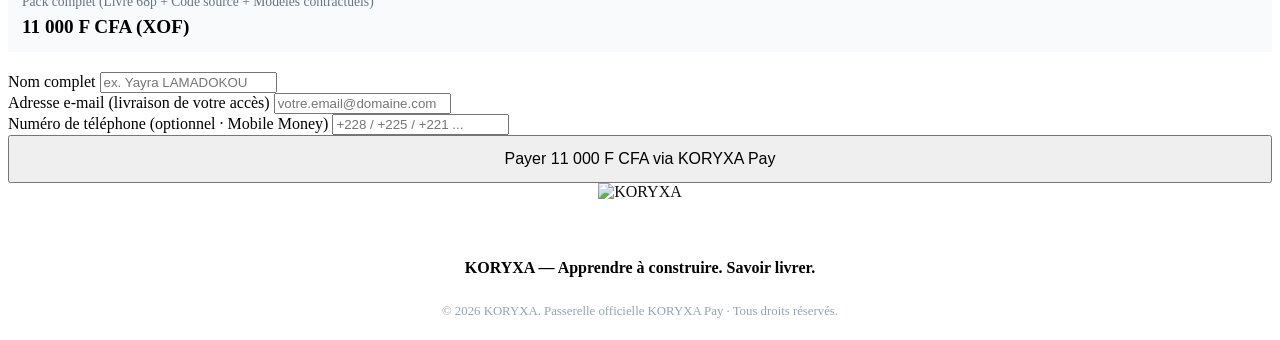
==== commit cb65fa0f: "feat(knowlia): connect support chatbot to KNOWLIA AI engine and revamp frontend with live demo sandb" ====
--- a/tunnel/frontend/index.html
+++ b/tunnel/frontend/index.html
@@ -22,6 +22,7 @@
     <div class="container nav-wrap">
       <a href="/" class="brand-badge" title="KORYXA">
         <img src="/images/logo-koryxa.png" alt="KORYXA" class="header-logo">
+        <span class="knowlia-badge hide-mobile"><span class="knowlia-glow-dot"></span> Moteur KNOWLIA</span>
       </a>
       <div class="header-actions">
         <a href="/api/v1/downloads/extrait-gratuit" class="btn btn-secondary btn-text-desktop" download>
@@ -230,6 +231,83 @@
     </section>
 
     <!-- ========================================================
+         SÉQUENCE 2 BIS : DIALOGUEZ EN DIRECT AVEC L'ASSISTANT (KNOWLIA LIVE)
+         ======================================================== -->
+    <section class="motion-reveal-section" style="background: linear-gradient(180deg, #F8FAFC 0%, #EFF6FF 100%); border-bottom: 1px solid var(--color-border); padding: 56px 0;">
+      <div class="container">
+        <div style="text-align: center; max-width: 720px; margin: 0 auto 32px auto;">
+          <div style="display: inline-flex; align-items: center; gap: 8px; margin-bottom: 12px;">
+            <span class="knowlia-badge"><span class="knowlia-glow-dot"></span> Démonstration Interactive en Direct</span>
+          </div>
+          <h2 class="section-title" style="margin-bottom: 12px;">Posez une question technique à notre assistant</h2>
+          <p class="section-sub" style="margin-bottom: 0;">
+            Ce chatbot est propulsé en direct par notre moteur d'IA <strong>KNOWLIA</strong> et le manuscrit officiel du livre. Testez sa précision et observez les citations exactes de chapitres.
+          </p>
+        </div>
+
+        <div style="max-width: 860px; margin: 0 auto; background: #FFFFFF; border: 1px solid var(--color-border); border-radius: var(--radius-xl); box-shadow: var(--shadow-card); overflow: hidden;">
+          
+          <!-- Header du widget interactif -->
+          <div style="background: #0B0F19; color: #FFFFFF; padding: 16px 24px; display: flex; justify-content: space-between; align-items: center; border-bottom: 1px solid #1E293B;">
+            <div style="display: flex; align-items: center; gap: 12px;">
+              <div style="width: 36px; height: 36px; border-radius: 50%; background: rgba(99,102,241,0.18); border: 1px solid #6366F1; display: flex; align-items: center; justify-content: center; color: #818CF8;">
+                <i data-lucide="bot" style="width: 20px;"></i>
+              </div>
+              <div>
+                <div style="font-weight: 700; font-size: 0.95rem; display: flex; align-items: center; gap: 8px;">
+                  Assistant KORYXA &middot; Démo Live
+                  <span style="font-size: 0.7rem; background: rgba(16,185,129,0.2); color: #34D399; padding: 2px 8px; border-radius: 9999px; font-weight: 600;">En ligne</span>
+                </div>
+                <div style="font-size: 0.75rem; color: #94A3B8;">Indexé sur les 68 pages du guide pratique et le code source</div>
+              </div>
+            </div>
+            <span style="font-size: 0.78rem; color: #94A3B8; font-family: 'JetBrains Mono', monospace;" class="hide-mobile">
+              Moteur : KNOWLIA AI
+            </span>
+          </div>
+
+          <!-- Zone des messages du chat démo -->
+          <div id="demoChatMessages" style="padding: 24px; min-height: 220px; max-height: 380px; overflow-y: auto; background: #F8FAFC;">
+            <div style="display: flex; gap: 12px; margin-bottom: 16px;">
+              <div style="width: 32px; height: 32px; border-radius: 50%; background: #EFF6FF; color: var(--color-primary); display: flex; align-items: center; justify-content: center; flex-shrink: 0; border: 1px solid #BFDBFE;">
+                <i data-lucide="sparkles" style="width: 16px;"></i>
+              </div>
+              <div class="chat-bubble-ai">
+                <strong>Bonjour et bienvenue !</strong> Je suis l'assistant de démonstration du livre KORYXA.<br><br>
+                Cliquez sur une question suggérée ci-dessous ou posez votre propre question pour tester ma compréhension documentaire en direct.
+              </div>
+            </div>
+          </div>
+
+          <!-- Puces de questions rapides pour les prospects -->
+          <div style="padding: 12px 24px; background: #FFFFFF; border-top: 1px solid var(--color-border); display: flex; gap: 8px; overflow-x: auto; scrollbar-width: none;">
+            <button type="button" class="quick-question-pill" onclick="sendDemoPrompt('Quels sont les prérequis en Python pour démarrer ?')">
+              <i data-lucide="code" style="width: 14px; margin-right: 4px; color: var(--color-primary);"></i> Prérequis Python
+            </button>
+            <button type="button" class="quick-question-pill" onclick="sendDemoPrompt('Quel est le sommaire des 12 chapitres du livre ?')">
+              <i data-lucide="book-open" style="width: 14px; margin-right: 4px; color: #10B981;"></i> Sommaire des 12 chapitres
+            </button>
+            <button type="button" class="quick-question-pill" onclick="sendDemoPrompt('Comment fonctionne le RAG avec Cohere d\'après le livre ?')">
+              <i data-lucide="cpu" style="width: 14px; margin-right: 4px; color: #6366F1;"></i> Fonctionnement du RAG
+            </button>
+            <button type="button" class="quick-question-pill" onclick="sendDemoPrompt('Comment puis-je livrer ce projet à mon client ?')">
+              <i data-lucide="truck" style="width: 14px; margin-right: 4px; color: #EA580C;"></i> Procédure de livraison
+            </button>
+          </div>
+
+          <!-- Formulaire de saisie -->
+          <form id="demoChatForm" onsubmit="handleDemoChatSubmit(event)" style="padding: 16px 24px; background: #FFFFFF; border-top: 1px solid var(--color-border); display: flex; gap: 12px;">
+            <input type="text" id="demoChatInput" class="form-control" placeholder="Posez une question technique sur le livre (ex: comment découper les documents ?)" required style="min-height: 48px;">
+            <button type="submit" id="demoChatSendBtn" class="btn btn-primary" style="flex-shrink: 0; min-height: 48px; min-width: 120px;">
+              <i data-lucide="send"></i> Envoyer
+            </button>
+          </form>
+
+        </div>
+      </div>
+    </section>
+
+    <!-- ========================================================
          SÉQUENCE 3 : LE DUEL — CHAOS WHATSAPP VS SYSTÈME KORYXA
          ======================================================== -->
     <section class="motion-reveal-section">
@@ -679,7 +757,96 @@
   </footer>
 
   <script type="module">
-    import { api } from '/js/api.js';
+    import { api, renderMarkdown } from '/js/api.js';
+
+    let demoChatHistory = [];
+
+    window.sendDemoPrompt = function(q) {
+      const input = document.getElementById('demoChatInput');
+      input.value = q;
+      document.getElementById('demoChatForm').dispatchEvent(new Event('submit', { cancelable: true }));
+    };
+
+    window.handleDemoChatSubmit = async function(e) {
+      e.preventDefault();
+      const input = document.getElementById('demoChatInput');
+      const question = input.value.trim();
+      if (!question) return;
+
+      const chatBox = document.getElementById('demoChatMessages');
+      if (demoChatHistory.length === 0) chatBox.innerHTML = '';
+
+      chatBox.innerHTML += `
+        <div style="margin-bottom: 14px; display: flex; justify-content: flex-end;">
+          <div class="chat-bubble-user">
+            ${escapeHtml(question)}
+          </div>
+        </div>
+      `;
+      input.value = '';
+      chatBox.scrollTop = chatBox.scrollHeight;
+
+      const loadingId = 'load_demo_' + Date.now();
+      chatBox.innerHTML += `
+        <div id="${loadingId}" style="margin-bottom: 14px; display: flex; gap: 10px; align-items: flex-start;">
+          <div style="width: 32px; height: 32px; border-radius: 50%; background: #EFF6FF; color: var(--color-primary); display: flex; align-items: center; justify-content: center; flex-shrink: 0; border: 1px solid #BFDBFE;">
+            <i data-lucide="bot" style="width: 18px;"></i>
+          </div>
+          <div class="typing-indicator">
+            <span class="typing-dot"></span>
+            <span class="typing-dot"></span>
+            <span class="typing-dot"></span>
+            <span style="font-size: 0.8rem; color: #64748B; margin-left: 6px; font-weight: 500;">KNOWLIA consulte le manuscrit...</span>
+          </div>
+        </div>
+      `;
+      lucide.createIcons();
+      chatBox.scrollTop = chatBox.scrollHeight;
+
+      try {
+        const res = await api.askSupport(question, demoChatHistory);
+        const loadEl = document.getElementById(loadingId);
+        if (loadEl) loadEl.remove();
+
+        const citationsHtml = res.citations && res.citations.length 
+          ? `<div style="margin-top: 10px; padding-top: 8px; border-top: 1px solid #F1F5F9; display: flex; flex-wrap: wrap; gap: 6px;">
+               <span style="font-size: 0.75rem; font-weight: 700; color: #64748B; align-self: center;">Sources :</span>
+               ${res.citations.map(c => `<span class="citation-chip"><i data-lucide="book-open" style="width: 12px;"></i> ${escapeHtml(c)}</span>`).join('')}
+             </div>` 
+          : '';
+
+        const formatted = renderMarkdown(res.answer);
+
+        chatBox.innerHTML += `
+          <div style="margin-bottom: 16px; display: flex; gap: 10px; align-items: flex-start;">
+            <div style="width: 32px; height: 32px; border-radius: 50%; background: #EFF6FF; color: var(--color-primary); display: flex; align-items: center; justify-content: center; flex-shrink: 0; border: 1px solid #BFDBFE;">
+              <i data-lucide="bot" style="width: 18px;"></i>
+            </div>
+            <div class="chat-bubble-ai" style="max-width: 92%;">
+              <div>${formatted}</div>
+              ${citationsHtml}
+            </div>
+          </div>
+        `;
+        demoChatHistory.push({ role: "user", content: question }, { role: "assistant", content: res.answer });
+      } catch (err) {
+        const loadEl = document.getElementById(loadingId);
+        if (loadEl) loadEl.remove();
+        chatBox.innerHTML += `
+          <div style="margin-bottom: 14px; padding: 10px 14px; background: #FEF2F2; border: 1px solid #FCA5A5; border-radius: 10px; color: #DC2626; font-size: 0.85rem;">
+            Erreur : ${escapeHtml(err.message)}
+          </div>
+        `;
+      }
+
+      chatBox.scrollTop = chatBox.scrollHeight;
+      lucide.createIcons();
+    };
+
+    function escapeHtml(text) {
+      const map = { '&': '&amp;', '<': '&lt;', '>': '&gt;', '"': '&quot;', "'": '&#039;' };
+      return text.replace(/[&<>"']/g, m => map[m]);
+    }
 
     window.openCheckoutModal = function() {
       document.getElementById('checkoutModal').style.display = 'flex';
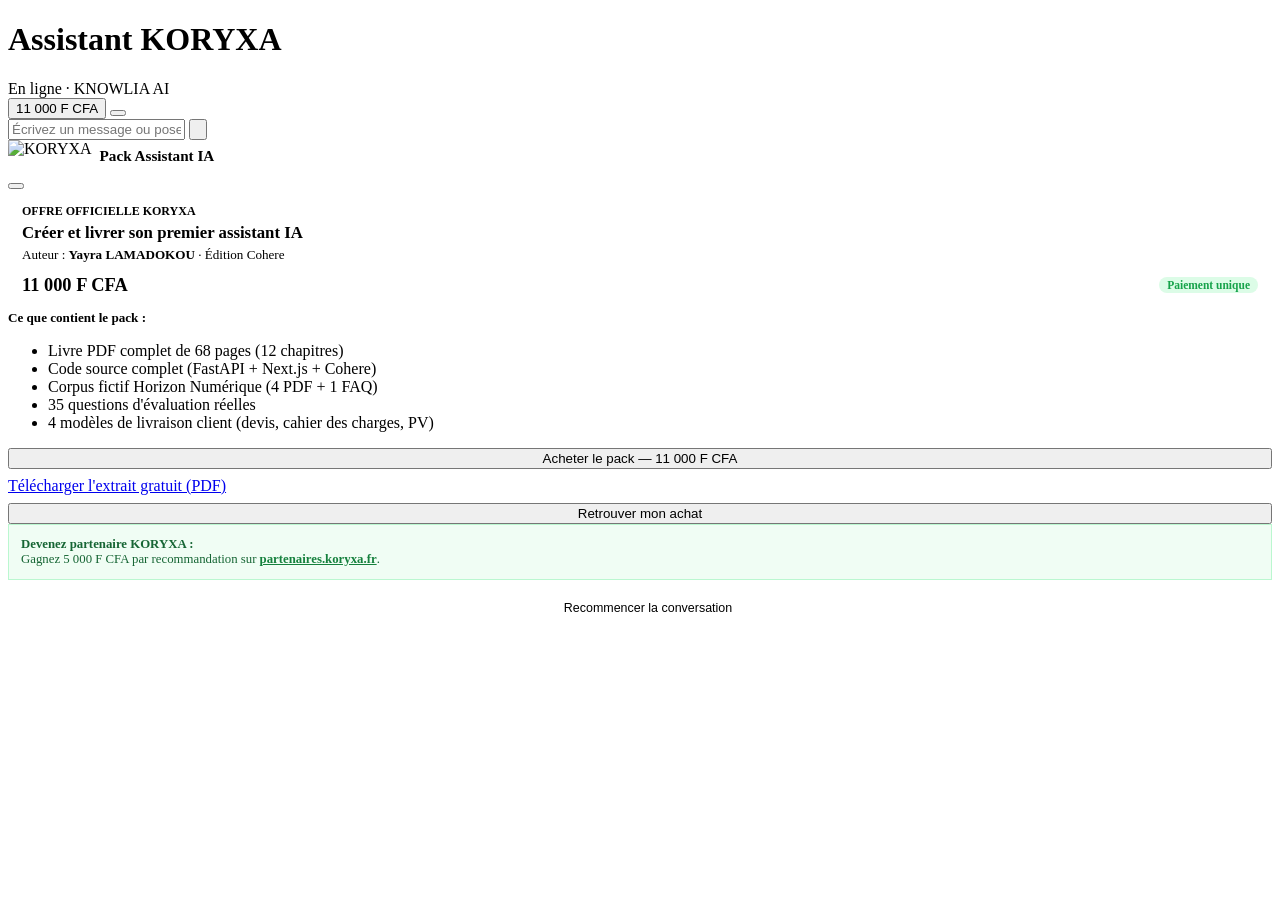
==== commit 77387361: "feat(chatbot): transform mon-assistant.koryxa.fr into 100% conversational chatbot sales and onboardi" ====
--- a/tunnel/frontend/index.html
+++ b/tunnel/frontend/index.html
@@ -2,892 +2,1099 @@
 <html lang="fr">
 <head>
   <meta charset="UTF-8">
-  <meta name="viewport" content="width=device-width, initial-scale=1.0">
-  <title>Mon premier assistant IA — KORYXA</title>
-  <meta name="description" content="Créez votre premier assistant IA et apprenez à le livrer à un client. Guide pratique en français de 68 pages, projet complet FastAPI + Cohere + Next.js et modèles contractuels.">
+  <meta name="viewport" content="width=device-width, initial-scale=1.0, maximum-scale=1.0, user-scalable=no, viewport-fit=cover">
+  <title>Assistant KORYXA — Mon premier assistant IA</title>
+  <meta name="description" content="Découvrez, achetez et apprenez à livrer votre premier assistant IA d'entreprise avec l'assistant interactif KORYXA. Guide 68p, code source Cohere et modèles contractuels à 11 000 F CFA.">
+  
   <link rel="stylesheet" href="/css/style.css">
   
-  <!-- Lucide icons CDN -->
+  <!-- Lucide Icons -->
   <script src="https://unpkg.com/lucide@latest"></script>
-
-  <!-- GSAP & ScrollTrigger (Motion Framework) -->
-  <script src="https://cdnjs.cloudflare.com/ajax/libs/gsap/3.12.5/gsap.min.js"></script>
-  <script src="https://cdnjs.cloudflare.com/ajax/libs/gsap/3.12.5/ScrollTrigger.min.js"></script>
-  <script src="/js/motion.js" defer></script>
 </head>
 <body>
 
-  <!-- En-tête -->
-  <header class="site-header">
-    <div class="container nav-wrap">
-      <a href="/" class="brand-badge" title="KORYXA">
-        <img src="/images/logo-koryxa.png" alt="KORYXA" class="header-logo">
-        <span class="knowlia-badge hide-mobile"><span class="knowlia-glow-dot"></span> Moteur KNOWLIA</span>
-      </a>
-      <div class="header-actions">
-        <a href="/api/v1/downloads/extrait-gratuit" class="btn btn-secondary btn-text-desktop" download>
-          <i data-lucide="book-open"></i> Extrait gratuit (PDF)
-        </a>
-        <a href="/espace-client" class="btn btn-portal" title="Accéder à votre espace client">
-          <i data-lucide="user"></i> <span class="hide-mobile">Mon </span><span>espace</span>
-        </a>
-        <button onclick="openCheckoutModal()" class="btn btn-primary btn-header-cta" title="Commander le pack complet">
-          <i data-lucide="zap"></i> <span class="hide-mobile">Obtenir le pack — </span><span>11 000 F CFA</span>
+  <div class="chat-app">
+    
+    <!-- En-tête de la conversation -->
+    <header class="chat-header">
+      <div class="chat-header-identity">
+        <div class="chat-avatar-wrapper">
+          <div class="chat-avatar">
+            <i data-lucide="bot" style="width: 22px; height: 22px;"></i>
+          </div>
+          <span class="chat-status-dot" title="Assistant en ligne"></span>
+        </div>
+        <div class="chat-title-box">
+          <h1>
+            Assistant KORYXA
+          </h1>
+          <div class="chat-subtext">
+            <span>En ligne</span> &middot; <span class="chat-engine-pill">KNOWLIA AI</span>
+          </div>
+        </div>
+      </div>
+
+      <div class="chat-header-actions">
+        <button type="button" class="header-price-btn" onclick="triggerAction('acheter')" title="Acheter le pack">
+          <i data-lucide="zap" style="width: 14px;"></i> 11 000 F CFA
+        </button>
+        <button type="button" class="icon-btn" onclick="toggleDrawer()" title="Menu et informations du pack">
+          <i data-lucide="menu" style="width: 18px;"></i>
         </button>
       </div>
+    </header>
+
+    <!-- Fil de discussion principal -->
+    <main class="chat-messages" id="chatMessages" role="log" aria-live="polite">
+      <!-- Les messages sont injectés dynamiquement ici -->
+    </main>
+
+    <!-- Puces d'actions rapides contextuelles -->
+    <div class="quick-replies-wrap" id="quickRepliesWrap">
+      <!-- Puces injectées dynamiquement -->
     </div>
-  </header>
-
-  <main>
-    <!-- ========================================================
-         SÉQUENCE 1 : L'OUVERTURE CINÉMATIQUE (HERO 3D IMMERSIF)
-         ======================================================== -->
-    <section class="hero hero-ambient-wrap">
-      <div class="container" style="position: relative; z-index: 1;">
-        <div class="hero-grid">
-          
-          <!-- Colonne Gauche : Titre, Promesse, Prix et Action -->
-          <div>
-            <div class="hero-tagline">
-              Mon premier assistant IA &middot; Pack complet Cohere
-            </div>
-            
-            <h1 class="hero-title">
-              Créez votre premier assistant IA et apprenez à le livrer à un client.
-            </h1>
-            
-            <p class="hero-subtitle">
-              Le guide pratique en français (68 pages) et son application complète (FastAPI + Cohere + Next.js) pour passer des documents d’une entreprise à un assistant documentaire en production.
-            </p>
-
-            <div class="hero-cta-box">
-              <div class="price-callout">
-                <span>11 000 F CFA</span>
-                <span class="currency">(XOF)</span>
-                <span class="single-badge">Paiement unique &middot; Sans abonnement</span>
-              </div>
-              
-              <button onclick="openCheckoutModal()" class="btn btn-primary" style="font-size: 1.05rem; padding: 14px 28px; width: 100%;">
-                <i data-lucide="zap"></i> Obtenir le pack complet &mdash; 11 000 F CFA
-              </button>
-
-              <div class="guarantee-note">
-                <i data-lucide="shield-check" style="color: var(--color-success); width: 18px;"></i>
-                Paiement sécurisé via KORYXA Pay (Mobile Money & Carte) &middot; Accès immédiat
-              </div>
-            </div>
-          </div>
-
-          <!-- Colonne Droite : Showcase Visuel du Produit (Livre 3D avec Tilt interactif + Interface Réelle) -->
-          <div class="hero-visual-card">
-            <div class="visual-combo-stage">
-              
-              <!-- Mockup Réaliste du Livre 3D -->
-              <div class="book-3d" title="Livre : Mon premier assistant IA — 68 pages">
-                <div>
-                  <div class="book-top-badge">
-                    <i data-lucide="book" style="width: 12px;"></i> KORYXA &middot; Guide Pro
-                  </div>
-                  <div class="book-main-title">
-                    Mon premier assistant IA
-                  </div>
-                  <div class="book-sub-title">
-                    Le guide pratique du RAG pour les développeurs et freelances
-                  </div>
-                </div>
-
-                <div>
-                  <div style="font-size: 0.65rem; color: #F59E0B; font-weight: 700; margin-bottom: 6px;">
-                    ÉDITION COHERE &middot; PYTHON
-                  </div>
-                  <div class="book-footer-info">
-                    <span class="book-author-name">Yayra LAMADOKOU</span>
-                    <span class="book-pill-tag">68 pages</span>
-                  </div>
-                </div>
-              </div>
-
-              <!-- Mockup Flottant de l'Application en Fonctionnement Réel -->
-              <div class="app-float-card">
-                <div class="app-float-header">
-                  <div class="dot red"></div>
-                  <div class="dot yellow"></div>
-                  <div class="dot green"></div>
-                  <span style="font-size: 0.68rem; color: #94A3B8; margin-left: auto;">Horizon Numérique &middot; RAG</span>
-                </div>
-                <div style="font-size: 0.7rem; color: #94A3B8; margin-bottom: 6px;">
-                  <strong>Visiteur :</strong> Tarif Analyse de Données ?
-                </div>
-                <div class="app-float-bubble">
-                  <strong>Assistant IA :</strong> Le tarif total est de <strong>650 €</strong> (frais inclus), payable en 3 tranches.
-                  <div style="margin-top: 6px;">
-                    <span class="app-float-source">
-                      <i data-lucide="paperclip" style="width: 10px;"></i> 02_tarifs.pdf (p.1)
-                    </span>
-                  </div>
-                </div>
-                <div class="app-float-footer">
-                  <span>Cohere Command R</span>
-                  <span style="color: #34D399; font-weight: 700;">Latence : 1.2s</span>
-                </div>
-              </div>
-
-            </div>
-
-            <!-- Bandeau Récapitulatif Immédiat -->
-            <div class="included-strip">
-              <div class="included-item">
-                <i data-lucide="file-text" style="width: 14px; color: var(--color-primary);"></i> Livre 68p PDF
-              </div>
-              <div class="included-item">
-                <i data-lucide="code" style="width: 14px; color: var(--color-primary);"></i> Code source complet
-              </div>
-              <div class="included-item">
-                <i data-lucide="file-check" style="width: 14px; color: var(--color-primary);"></i> 4 Modèles clients
-              </div>
-            </div>
-          </div>
-
-        </div>
-      </div>
-    </section>
-
-    <!-- ========================================================
-         SÉQUENCE 2 : LA TRANSFORMATION RAG EN DIRECT (SIMULATEUR INTERACTIF)
-         ======================================================== -->
-    <section class="motion-reveal-section" style="background: #FFFFFF; border-top: 1px solid var(--color-border); border-bottom: 1px solid var(--color-border);">
-      <div class="container">
-        <h2 class="section-title">Comment des documents deviennent un assistant IA</h2>
-        <p class="section-sub">
-          Testez le moteur interactif ci-dessous : changez le document d'exemple et observez comment l'assistant met à jour sa réponse instantanément avec sa source exacte.
-        </p>
-
-        <!-- Avertissement explicite sur les montants du cas pratique (650€ / 700€) -->
-        <div class="case-study-disclaimer">
-          <i data-lucide="info" style="width: 22px; flex-shrink: 0; color: #D97706; margin-top: 2px;"></i>
-          <div>
-            <strong>Note importante sur les montants du cas pratique :</strong><br>
-            Les tarifs de <strong>650 €</strong> et <strong>700 €</strong> présentés dans ce simulateur correspondent exclusivement aux données d'exemple du centre de formation fictif <em>« Horizon Numérique »</em>, utilisées pour tester le remplacement documentaire à chaud sans modification de code. Le prix du pack complet de formation KORYXA est strictement de <strong>11 000 F CFA (XOF)</strong> en paiement unique.
-          </div>
-        </div>
-
-        <!-- Boîte du Simulateur RAG Interactif ("Live Engine") -->
-        <div class="rag-sim-box">
-          <div class="sim-control-bar">
-            <div class="sim-controls-group">
-              <span style="font-size: 0.8rem; font-weight: 700; color: #94A3B8; text-transform: uppercase; letter-spacing: 0.05em; margin-right: 8px;">
-                Fichier source actif :
-              </span>
-              <button id="simDocV1" class="sim-toggle-btn active" title="Activer la grille tarifaire initiale à 650 €">
-                <i data-lucide="file-text" style="width: 14px;"></i> Grille v1 (650 €)
-              </button>
-              <button id="simDocV2" class="sim-toggle-btn" title="Remplacer à chaud par la nouvelle grille à 700 €">
-                <i data-lucide="refresh-cw" style="width: 14px;"></i> Remplacement v2 (700 €)
-              </button>
-            </div>
-
-            <div class="sim-controls-group">
-              <span id="simDocActiveBadge" class="sim-doc-chip">
-                02_tarifs_et_financements_v1.pdf (650 €)
-              </span>
-            </div>
-          </div>
-
-          <div class="sim-terminal-body">
-            <div class="sim-query-box">
-              <span style="color: #60A5FA; font-weight: 700;">Question visiteur :</span>
-              <span style="color: #F8FAFC; margin-left: 6px;">« Quel est le tarif total du parcours Analyse de Données et les facilités de paiement ? »</span>
-            </div>
-
-            <div class="sim-response-box">
-              <div style="font-size: 0.78rem; font-weight: 700; color: #10B981; margin-bottom: 6px; display: flex; align-items: center; gap: 6px;">
-                <i data-lucide="sparkles" style="width: 14px;"></i> Réponse générée par Cohere Command R (fondée sur la source) :
-              </div>
-              <div id="simAssistantResponse">
-                Le tarif total pour le parcours Analyse de Données est de <strong>650 euros</strong> (frais administratifs de 40 euros inclus), payable en trois tranches de 220 €, 220 € et 210 €.
-              </div>
-              <div style="margin-top: 12px; padding-top: 10px; border-top: 1px solid #1E293B; display: flex; align-items: center; justify-content: space-between; flex-wrap: wrap; gap: 8px;">
-                <span id="simCitationBadge" class="citation-pill">
-                  <i data-lucide="paperclip" style="width: 12px; display: inline;"></i> 02_tarifs_et_financements.pdf (page 1, section 2.1)
-                </span>
-                <span id="simLatencyBadge" style="font-size: 0.75rem; color: #34D399; font-weight: 700;">
-                  Latence réelle : 1.2s
-                </span>
-              </div>
-            </div>
-          </div>
-
-          <div class="sim-status-bar">
-            <div id="simStatusBar">
-              <span style="color: #10B981;"><i data-lucide="check-circle" style="width: 14px; display: inline;"></i> Document ingéré avec succès &middot; Index vectoriel synchronisé</span>
-            </div>
-            <div style="color: #64748B;">
-              Pipeline : Extraction PDF &rarr; Chunks 500 tokens &rarr; Embeddings Cohere v4 &rarr; Retrieval vectoriel
-            </div>
-          </div>
-        </div>
-
-      </div>
-    </section>
-
-    <!-- ========================================================
-         SÉQUENCE 2 BIS : DIALOGUEZ EN DIRECT AVEC L'ASSISTANT (KNOWLIA LIVE)
-         ======================================================== -->
-    <section class="motion-reveal-section" style="background: linear-gradient(180deg, #F8FAFC 0%, #EFF6FF 100%); border-bottom: 1px solid var(--color-border); padding: 56px 0;">
-      <div class="container">
-        <div style="text-align: center; max-width: 720px; margin: 0 auto 32px auto;">
-          <div style="display: inline-flex; align-items: center; gap: 8px; margin-bottom: 12px;">
-            <span class="knowlia-badge"><span class="knowlia-glow-dot"></span> Démonstration Interactive en Direct</span>
-          </div>
-          <h2 class="section-title" style="margin-bottom: 12px;">Posez une question technique à notre assistant</h2>
-          <p class="section-sub" style="margin-bottom: 0;">
-            Ce chatbot est propulsé en direct par notre moteur d'IA <strong>KNOWLIA</strong> et le manuscrit officiel du livre. Testez sa précision et observez les citations exactes de chapitres.
-          </p>
-        </div>
-
-        <div style="max-width: 860px; margin: 0 auto; background: #FFFFFF; border: 1px solid var(--color-border); border-radius: var(--radius-xl); box-shadow: var(--shadow-card); overflow: hidden;">
-          
-          <!-- Header du widget interactif -->
-          <div style="background: #0B0F19; color: #FFFFFF; padding: 16px 24px; display: flex; justify-content: space-between; align-items: center; border-bottom: 1px solid #1E293B;">
-            <div style="display: flex; align-items: center; gap: 12px;">
-              <div style="width: 36px; height: 36px; border-radius: 50%; background: rgba(99,102,241,0.18); border: 1px solid #6366F1; display: flex; align-items: center; justify-content: center; color: #818CF8;">
-                <i data-lucide="bot" style="width: 20px;"></i>
-              </div>
-              <div>
-                <div style="font-weight: 700; font-size: 0.95rem; display: flex; align-items: center; gap: 8px;">
-                  Assistant KORYXA &middot; Démo Live
-                  <span style="font-size: 0.7rem; background: rgba(16,185,129,0.2); color: #34D399; padding: 2px 8px; border-radius: 9999px; font-weight: 600;">En ligne</span>
-                </div>
-                <div style="font-size: 0.75rem; color: #94A3B8;">Indexé sur les 68 pages du guide pratique et le code source</div>
-              </div>
-            </div>
-            <span style="font-size: 0.78rem; color: #94A3B8; font-family: 'JetBrains Mono', monospace;" class="hide-mobile">
-              Moteur : KNOWLIA AI
-            </span>
-          </div>
-
-          <!-- Zone des messages du chat démo -->
-          <div id="demoChatMessages" style="padding: 24px; min-height: 220px; max-height: 380px; overflow-y: auto; background: #F8FAFC;">
-            <div style="display: flex; gap: 12px; margin-bottom: 16px;">
-              <div style="width: 32px; height: 32px; border-radius: 50%; background: #EFF6FF; color: var(--color-primary); display: flex; align-items: center; justify-content: center; flex-shrink: 0; border: 1px solid #BFDBFE;">
-                <i data-lucide="sparkles" style="width: 16px;"></i>
-              </div>
-              <div class="chat-bubble-ai">
-                <strong>Bonjour et bienvenue !</strong> Je suis l'assistant de démonstration du livre KORYXA.<br><br>
-                Cliquez sur une question suggérée ci-dessous ou posez votre propre question pour tester ma compréhension documentaire en direct.
-              </div>
-            </div>
-          </div>
-
-          <!-- Puces de questions rapides pour les prospects -->
-          <div style="padding: 12px 24px; background: #FFFFFF; border-top: 1px solid var(--color-border); display: flex; gap: 8px; overflow-x: auto; scrollbar-width: none;">
-            <button type="button" class="quick-question-pill" onclick="sendDemoPrompt('Quels sont les prérequis en Python pour démarrer ?')">
-              <i data-lucide="code" style="width: 14px; margin-right: 4px; color: var(--color-primary);"></i> Prérequis Python
-            </button>
-            <button type="button" class="quick-question-pill" onclick="sendDemoPrompt('Quel est le sommaire des 12 chapitres du livre ?')">
-              <i data-lucide="book-open" style="width: 14px; margin-right: 4px; color: #10B981;"></i> Sommaire des 12 chapitres
-            </button>
-            <button type="button" class="quick-question-pill" onclick="sendDemoPrompt('Comment fonctionne le RAG avec Cohere d\'après le livre ?')">
-              <i data-lucide="cpu" style="width: 14px; margin-right: 4px; color: #6366F1;"></i> Fonctionnement du RAG
-            </button>
-            <button type="button" class="quick-question-pill" onclick="sendDemoPrompt('Comment puis-je livrer ce projet à mon client ?')">
-              <i data-lucide="truck" style="width: 14px; margin-right: 4px; color: #EA580C;"></i> Procédure de livraison
-            </button>
-          </div>
-
-          <!-- Formulaire de saisie -->
-          <form id="demoChatForm" onsubmit="handleDemoChatSubmit(event)" style="padding: 16px 24px; background: #FFFFFF; border-top: 1px solid var(--color-border); display: flex; gap: 12px;">
-            <input type="text" id="demoChatInput" class="form-control" placeholder="Posez une question technique sur le livre (ex: comment découper les documents ?)" required style="min-height: 48px;">
-            <button type="submit" id="demoChatSendBtn" class="btn btn-primary" style="flex-shrink: 0; min-height: 48px; min-width: 120px;">
-              <i data-lucide="send"></i> Envoyer
-            </button>
-          </form>
-
-        </div>
-      </div>
-    </section>
-
-    <!-- ========================================================
-         SÉQUENCE 3 : LE DUEL — CHAOS WHATSAPP VS SYSTÈME KORYXA
-         ======================================================== -->
-    <section class="motion-reveal-section">
-      <div class="container">
-        <h2 class="section-title">Pourquoi automatiser avec un assistant IA ?</h2>
-        <p class="section-sub">
-          « On ne scale pas une conversation à l'échelle d'un système. » Découvrez pourquoi les entreprises ont besoin d'une architecture RAG automatisée plutôt que de réponses manuelles sur WhatsApp.
-        </p>
-
-        <div class="duel-grid">
-          
-          <!-- Duel Card : WhatsApp Manuel -->
-          <div class="duel-card-wa">
-            <span class="duel-badge-danger">
-              <i data-lucide="alert-octagon" style="width: 14px;"></i> Le Goulot d'Étranglement WhatsApp
-            </span>
-            <h3 style="font-size: 1.2rem; font-weight: 800; color: #0F172A; margin-bottom: 12px;">
-              Traitement manuel &middot; Non scalable
-            </h3>
-            <p style="font-size: 0.88rem; color: var(--color-text-muted); margin-bottom: 20px; line-height: 1.55;">
-              Quand 50 ou 100 prospects arrivent chaque jour en posant exactement les mêmes questions sur vos tarifs ou règlements, votre équipe s'épuise à copier-coller des réponses à la main.
-            </p>
-
-            <div class="duel-msg-bubble stress">
-              <strong>Prospect #14 :</strong> « Allô ? C'est combien la formation ? Répondez svp » <em>(en attente depuis 3h)</em>
-            </div>
-            <div class="duel-msg-bubble stress">
-              <strong>Prospect #29 :</strong> « Est-ce qu'on peut payer en 3 fois ? » <em>(répété 40 fois par jour)</em>
-            </div>
-            <div class="duel-msg-bubble stress">
-              <strong>Prospect #42 :</strong> « Vous m'avez donné l'ancien tarif de 650€ ou le nouveau ? »
-            </div>
-
-            <div style="margin-top: 18px; padding-top: 14px; border-top: 1px solid #FEE2E2; font-size: 0.82rem; color: #991B1B; font-weight: 600;">
-              &times; Perte de ventes pendant la nuit &middot; Risque d'erreur humaine &middot; Fatigue opérationnelle
-            </div>
-          </div>
-
-          <!-- Duel Card : Système KORYXA RAG -->
-          <div class="duel-card-ai">
-            <span class="duel-badge-success">
-              <i data-lucide="check-circle-2" style="width: 14px;"></i> L'Architecture KORYXA RAG
-            </span>
-            <h3 style="font-size: 1.2rem; font-weight: 800; color: #0F172A; margin-bottom: 12px;">
-              Automatisation 24h/24 &middot; Réponses sourcées
-            </h3>
-            <p style="font-size: 0.88rem; color: var(--color-text-muted); margin-bottom: 20px; line-height: 1.55;">
-              L'assistant documentaire répond en 1,2 s, cite la page exacte du document officiel et traite des centaines de requêtes simultanées sans aucune intervention humaine.
-            </p>
-
-            <div class="duel-msg-bubble ai-solution">
-              <i data-lucide="zap" style="width: 14px; display: inline; color: #16A34A;"></i> <strong>Réponse instantanée :</strong> Tarif délivré en 1.2s avec la page du règlement officiel.
-            </div>
-            <div class="duel-msg-bubble ai-solution">
-              <i data-lucide="shield-check" style="width: 14px; display: inline; color: #16A34A;"></i> <strong>Zéro hallucination :</strong> Aucune réponse n'est inventée si elle n'est pas dans le PDF.
-            </div>
-            <div class="duel-msg-bubble ai-solution">
-              <i data-lucide="shopping-cart" style="width: 14px; display: inline; color: #16A34A;"></i> <strong>Tunnel d'achat direct :</strong> Le prospect s'informe, est rassuré et commande en toute autonomie.
-            </div>
-
-            <div style="margin-top: 18px; padding-top: 14px; border-top: 1px solid #DCFCE7; font-size: 0.82rem; color: #166534; font-weight: 700;">
-              &check; WhatsApp reste réservé au SAV VIP &middot; Votre système de vente tourne en continu
-            </div>
-          </div>
-
-        </div>
-      </div>
-    </section>
-
-    <!-- ========================================================
-         SÉQUENCE 4 : LA PREUVE (DÉMONSTRATION VIDÉO DE L'AUTEUR)
-         ======================================================== -->
-    <section class="motion-reveal-section" style="background: #FFFFFF; border-top: 1px solid var(--color-border); border-bottom: 1px solid var(--color-border);">
-      <div class="container">
-        <h2 class="section-title">Démonstration en conditions réelles</h2>
-        <p class="section-sub">
-          Voyez le code en direct, le terminal d'exécution et le fonctionnement réel de l'assistant présenté par son auteur.
-        </p>
-
-        <!-- Lecteur Vidéo de Démonstration de l'Auteur -->
-        <div class="video-showcase-box">
-          <div class="video-frame-inner">
-            <button class="video-play-btn" onclick="alert('La vidéo de démonstration complète par Yayra LAMADOKOU est en cours de traitement pour le lecteur principal.')" title="Lire la démonstration">
-              <i data-lucide="play" style="width: 32px; height: 32px; margin-left: 4px;"></i>
-            </button>
-            <div style="font-size: 1.25rem; font-weight: 800; margin-bottom: 6px;">
-              Démonstration en direct sur PC &mdash; Par Yayra LAMADOKOU
-            </div>
-            <p style="font-size: 0.9rem; color: #94A3B8; max-width: 640px; margin: 0 auto;">
-              Démonstration complète avec caméra et écran : ingestion de documents PDF, configuration de Cohere Command R et Embed v4, test du moteur RAG et mise à jour de la grille tarifaire sans modification de code.
-            </p>
-          </div>
-          <div class="video-meta-bar">
-            <span style="display: flex; align-items: center; gap: 8px;">
-              <img src="/images/yayra-lamadokou.jpg" alt="Yayra LAMADOKOU" style="width: 24px; height: 24px; border-radius: 50%; object-fit: cover; border: 1px solid #64748B;">
-              Présenté par Yayra LAMADOKOU
-            </span>
-            <span><i data-lucide="cpu" style="width: 14px; display: inline;"></i> Cohere Command R + Embed v4</span>
-            <span style="color: #34D399; font-weight: 700;"><i data-lucide="activity" style="width: 14px; display: inline;"></i> Mesure réelle constatée : 1,2 s de latence moyenne</span>
-          </div>
-        </div>
-      </div>
-    </section>
-
-    <!-- ========================================================
-         SÉQUENCE 5 : LE PACK EN BENTO BOX INTERACTIVE (DÉBALLAGE 3D)
-         ======================================================== -->
-    <section class="motion-reveal-section">
-      <div class="container">
-        <h2 class="section-title">Le contenu exact du pack complet</h2>
-        <p class="section-sub">
-          Tout le matériel pédagogique, le code source prêt à l'emploi et les modèles contractuels pour concevoir et livrer votre propre assistant IA.
-        </p>
-
-        <!-- Bento Grid Haute Précision -->
-        <div class="bento-master-grid stagger-grid">
-          
-          <!-- Cell 1 : Livre 68 pages (Grande Cellule) -->
-          <div class="bento-cell bento-interactive-card span-2">
-            <div>
-              <div class="bento-icon-wrapper">
-                <i data-lucide="book-open"></i>
-              </div>
-              <span style="font-size: 0.72rem; font-weight: 800; color: var(--color-primary); text-transform: uppercase; letter-spacing: 0.05em;">Livrable Majeur &middot; PDF 68 pages</span>
-              <h3 style="font-size: 1.25rem; font-weight: 800; margin: 4px 0 8px 0;">Le livre de référence en 12 chapitres</h3>
-              <p style="font-size: 0.88rem; color: var(--color-text-muted); line-height: 1.55;">
-                De la compréhension du besoin jusqu'à la facture client. Découvrez pas à pas comment architecturer la recherche vectorielle, configurer FastAPI et Cohere, et tester la fidélité des réponses.
-              </p>
-            </div>
-            
-            <div style="margin-top: 18px; padding-top: 14px; border-top: 1px solid var(--color-border); display: flex; gap: 12px; font-size: 0.8rem; color: #64748B; flex-wrap: wrap;">
-              <span>&bull; Cadrage client</span>
-              <span>&bull; Ingestion PDF</span>
-              <span>&bull; pgvector & Cohere</span>
-              <span>&bull; Benchmark 35 tests</span>
-              <span>&bull; Déploiement Docker</span>
-            </div>
-          </div>
-
-          <!-- Cell 2 : Code Source Horizon Numérique -->
-          <div class="bento-cell bento-interactive-card">
-            <div>
-              <div class="bento-icon-wrapper">
-                <i data-lucide="code-2"></i>
-              </div>
-              <span style="font-size: 0.72rem; font-weight: 800; color: #D97706; text-transform: uppercase; letter-spacing: 0.05em;">Code Source Complet &middot; ZIP 1.4 Mo</span>
-              <h3 style="font-size: 1.15rem; font-weight: 800; margin: 4px 0 8px 0;">Projet complet prêt à démarrer</h3>
-              <p style="font-size: 0.85rem; color: var(--color-text-muted); line-height: 1.5;">
-                Backend FastAPI, interface moderne, administration documentaire et scripts d'automatisation.
-              </p>
-            </div>
-
-            <div class="code-preview-block">
-              <span class="cmt"># Ingestion vectorielle</span><br>
-              <span class="kw">async def</span> <span class="fn">index_doc</span>(file):<br>
-              &nbsp;&nbsp;chunks = <span class="fn">chunk_pdf</span>(file)<br>
-              &nbsp;&nbsp;vecs = <span class="kw">await</span> cohere.<span class="fn">embed</span>(chunks)<br>
-              &nbsp;&nbsp;<span class="kw">return</span> db.<span class="fn">insert</span>(vecs)
-            </div>
-          </div>
-
-          <!-- Cell 3 : Corpus d'Exercice -->
-          <div class="bento-cell bento-interactive-card">
-            <div>
-              <div class="bento-icon-wrapper">
-                <i data-lucide="folder-check"></i>
-              </div>
-              <span style="font-size: 0.72rem; font-weight: 800; color: #16A34A; text-transform: uppercase; letter-spacing: 0.05em;">Données d'entraînement</span>
-              <h3 style="font-size: 1.15rem; font-weight: 800; margin: 4px 0 8px 0;">Corpus d'exercice officiel</h3>
-              <p style="font-size: 0.85rem; color: var(--color-text-muted); line-height: 1.5;">
-                4 PDF et 1 FAQ d'entreprise créés sur-mesure pour tester le remplacement documentaire sans toucher au code.
-              </p>
-            </div>
-            <div style="font-size: 0.78rem; color: #64748B; margin-top: 14px;">
-              Catalogue, grille tarifaire, règlement d'inscription et calendrier des sessions.
-            </div>
-          </div>
-
-          <!-- Cell 4 : Benchmark 35 Questions -->
-          <div class="bento-cell bento-interactive-card">
-            <div>
-              <div class="bento-icon-wrapper">
-                <i data-lucide="check-square"></i>
-              </div>
-              <span style="font-size: 0.72rem; font-weight: 800; color: var(--color-primary); text-transform: uppercase; letter-spacing: 0.05em;">Validation Logicielle</span>
-              <h3 style="font-size: 1.15rem; font-weight: 800; margin: 4px 0 8px 0;">35 questions d'évaluation</h3>
-              <p style="font-size: 0.85rem; color: var(--color-text-muted); line-height: 1.5;">
-                Script de test automatisé pour distinguer une réponse convaincante d'une réponse rigoureusement sourcée.
-              </p>
-            </div>
-            <div style="font-size: 0.78rem; color: #64748B; margin-top: 14px;">
-              Mesure automatique de la fidélité documentaire et du taux de couverture.
-            </div>
-          </div>
-
-          <!-- Cell 5 : Modèles de Livraison Client (Grande Cellule) -->
-          <div class="bento-cell bento-interactive-card span-2">
-            <div>
-              <div class="bento-icon-wrapper">
-                <i data-lucide="file-spreadsheet"></i>
-              </div>
-              <span style="font-size: 0.72rem; font-weight: 800; color: var(--color-accent); text-transform: uppercase; letter-spacing: 0.05em;">Pratique Commerciale &middot; Modèles Prêts à Signer</span>
-              <h3 style="font-size: 1.25rem; font-weight: 800; margin: 4px 0 8px 0;">4 modèles contractuels de livraison client</h3>
-              <p style="font-size: 0.88rem; color: var(--color-text-muted); line-height: 1.55;">
-                Ne partez pas d'une page blanche devant votre client. Utilisez les documents contractuels rédigés pour formaliser le cahier des charges, le devis d'installation, la fiche de recette et la maintenance mensuelle récurrente.
-              </p>
-            </div>
-
-            <div style="margin-top: 18px; padding-top: 14px; border-top: 1px solid var(--color-border); display: flex; gap: 16px; font-size: 0.82rem; color: #0F172A; font-weight: 600; flex-wrap: wrap;">
-              <span><i data-lucide="check" style="width: 14px; display: inline; color: #16A34A;"></i> Cahier des charges RAG</span>
-              <span><i data-lucide="check" style="width: 14px; display: inline; color: #16A34A;"></i> Devis d'intégration</span>
-              <span><i data-lucide="check" style="width: 14px; display: inline; color: #16A34A;"></i> Fiche de réception</span>
-              <span><i data-lucide="check" style="width: 14px; display: inline; color: #16A34A;"></i> Contrat de maintenance</span>
-            </div>
-          </div>
-
-        </div>
-
-        <!-- Transparence technique -->
-        <div style="margin-top: 24px; background: #FFFBEB; border: 1px solid #FDE68A; border-radius: var(--radius-md); padding: 20px; display: flex; gap: 16px; align-items: flex-start;">
-          <i data-lucide="info" style="color: #D97706; width: 24px; flex-shrink: 0; margin-top: 2px;"></i>
-          <div style="font-size: 0.9rem; color: #92400E;">
-            <strong>Prérequis et transparence des coûts :</strong>
-            Ce parcours s'adresse aux développeurs et freelances connaissant les bases de Python. 
-            Le pack inclut tout le matériel pédagogique et le code source. Les éventuels frais d'utilisation de l'API Cohere (clé configurée côté serveur par l'apprenant) ou d'hébergement du projet final ne sont pas inclus dans le prix du pack de 11 000 F CFA.
-          </div>
-        </div>
-      </div>
-    </section>
-
-    <!-- ========================================================
-         SÉQUENCE 6 : LE PARCOURS POST-ACHAT
-         ======================================================== -->
-    <section class="motion-reveal-section" style="background: #FFFFFF; border-top: 1px solid var(--color-border); border-bottom: 1px solid var(--color-border);">
-      <div class="container">
-        <h2 class="section-title">Ce qui se passe après votre achat</h2>
-        <p class="section-sub">
-          Un parcours transparent, guidé et immédiat. De votre paiement sécurisé jusqu'à la livraison de votre premier assistant IA.
-        </p>
-
-        <div class="post-purchase-grid stagger-grid">
-          
-          <div class="post-step-card">
-            <div class="post-step-badge">1</div>
-            <h3 class="post-step-title">Paiement sécurisé</h3>
-            <p class="post-step-desc">
-              Réglez 11 000 F CFA par Mobile Money (T-Money, Flooz, Wave, Orange, MTN) ou Carte Bancaire via la passerelle officielle KORYXA Pay.
-            </p>
-          </div>
-
-          <div class="post-step-card">
-            <div class="post-step-badge">2</div>
-            <h3 class="post-step-title">Accès instantané</h3>
-            <p class="post-step-desc">
-              Dès validation bancaire, vous êtes automatiquement redirigé vers votre Espace Client privé et recevez votre jeton d'accès sécurisé par e-mail.
-            </p>
-          </div>
-
-          <div class="post-step-card">
-            <div class="post-step-badge">3</div>
-            <h3 class="post-step-title">Téléchargement</h3>
-            <p class="post-step-desc">
-              Téléchargez immédiatement le livre complet (68 pages PDF), l'archive ZIP du code source (FastAPI, Next.js, Docker) et vos modèles contractuels.
-            </p>
-          </div>
-
-          <div class="post-step-card">
-            <div class="post-step-badge">4</div>
-            <h3 class="post-step-title">Parcours guidé</h3>
-            <p class="post-step-desc">
-              Suivez les 6 étapes interactives de votre tableau de bord (installation, configuration Cohere, indexation, benchmark et déploiement).
-            </p>
-          </div>
-
-          <div class="post-step-card">
-            <div class="post-step-badge">5</div>
-            <h3 class="post-step-title">Assistance IA & Support</h3>
-            <p class="post-step-desc">
-              Posez vos questions à l'Assistant IA de support indexé sur tout le livre, ou ouvrez un ticket directement en cas de blocage technique.
-            </p>
-          </div>
-
-        </div>
-
-        <div class="portal-access-banner">
-          <div style="display: flex; align-items: center; gap: 12px;">
-            <div style="width: 40px; height: 40px; border-radius: 50%; background: #DCFCE7; color: #16A34A; display: flex; align-items: center; justify-content: center; flex-shrink: 0;">
-              <i data-lucide="check-circle" style="width: 22px;"></i>
-            </div>
-            <div>
-              <div style="font-weight: 700; font-size: 0.95rem; color: #166534;">Déjà membre de la formation ?</div>
-              <div style="font-size: 0.85rem; color: #15803D;">Retrouvez vos téléchargements, votre progression et votre support à tout moment.</div>
-            </div>
-          </div>
-          <a href="/espace-client" class="btn btn-secondary" style="border-color: #86EFAC; color: #166534; font-weight: 700;">
-            <i data-lucide="arrow-right"></i> Accéder à Mon Espace Client
-          </a>
-        </div>
-      </div>
-    </section>
-
-    <!-- ========================================================
-         SÉQUENCE 7 : PRÉSENTATION DE L'AUTEUR (YAYRA LAMADOKOU)
-         ======================================================== -->
-    <section class="motion-reveal-section">
-      <div class="container">
-        <h2 class="section-title">Qui transmet cette méthode ?</h2>
-        <p class="section-sub">Découvrez l'auteur et la démarche d'ingénierie concrète derrière KORYXA.</p>
-
-        <div class="author-card">
-          <div class="author-avatar-wrap">
-            <img src="/images/yayra-lamadokou.jpg" alt="Yayra LAMADOKOU" class="author-photo" title="Yayra LAMADOKOU — Fondateur de KORYXA">
-            <div style="font-size: 0.78rem; font-weight: 700; color: #64748B; text-align: center;">
-              KORYXA INGÉNIERIE IA
-            </div>
-          </div>
-
-          <div class="author-bio">
-            <h3>Yayra LAMADOKOU</h3>
-            <div class="author-role">
-              Concepteur d'Assistants IA & Fondateur de KORYXA
-            </div>
-
-            <div class="author-quote">
-              « On ne scale pas une conversation à l'échelle d'un système. Répondre manuellement sur WhatsApp à des dizaines de prospects par jour pour répéter les mêmes tarifs ou règlements crée un goulot d'étranglement qui épuise les équipes. J'ai conçu <em>"Mon premier assistant IA"</em> pour transmettre une méthode d'ingénierie rigoureuse en français : comment transformer les documents d'une entreprise en un assistant RAG fiable, capable de prouver chaque réponse par sa source exacte, et comment formaliser une livraison client rémunérée. »
-            </div>
-
-            <div class="author-tags">
-              <span class="author-tag"><i data-lucide="cpu" style="width: 14px;"></i> Spécialiste RAG & Architectures IA</span>
-              <span class="author-tag"><i data-lucide="book-open" style="width: 14px;"></i> Auteur du livre de 68 pages</span>
-              <span class="author-tag"><i data-lucide="check-circle-2" style="width: 14px;"></i> Systèmes en production</span>
-            </div>
-          </div>
-        </div>
-      </div>
-    </section>
-
-    <!-- ========================================================
-         SÉQUENCE 8 : FAQ & CONVERSION FINALE
-         ======================================================== -->
-    <section class="motion-reveal-section" style="background: #FFFFFF; border-top: 1px solid var(--color-border); border-bottom: 1px solid var(--color-border);">
-      <div class="container">
-        <h2 class="section-title">Questions fréquentes</h2>
-        <p class="section-sub">Des réponses claires et transparentes avant votre commande.</p>
-
-        <div class="faq-wrap">
-          <div class="faq-item">
-            <div class="faq-question">Faut-il connaître Python ?</div>
-            <div class="faq-answer">Oui, les bases sont utiles : exécuter un script, installer des dépendances avec pip et comprendre des fonctions simples. Le parcours explique les notions spécifiques au fur et à mesure.</div>
-          </div>
-          <div class="faq-item">
-            <div class="faq-question">Le code est-il fourni ?</div>
-            <div class="faq-answer">Oui, l'intégralité du code source du projet Horizon Numérique est fournie dans l'archive du pack, avec les tests logiciels et les modèles de livraison.</div>
-          </div>
-          <div class="faq-item">
-            <div class="faq-question">Quel fournisseur IA est utilisé ?</div>
-            <div class="faq-answer">Cette édition utilise Cohere pour les embeddings et la génération de réponses. Vous configurez votre propre clé API côté serveur. Aucune dépendance OpenAI n'est requise.</div>
-          </div>
-          <div class="faq-item">
-            <div class="faq-question">Quel cas pratique suit-on ?</div>
-            <div class="faq-answer">L’assistant d’Horizon Numérique, un centre de formation fictif. Ses documents, tarifs et questions ont été créés pour reproduire fidèlement un projet client réel.</div>
-          </div>
-          <div class="faq-item">
-            <div class="faq-question">Puis-je adapter le projet à une autre organisation ?</div>
-            <div class="faq-answer">Absolument. Le livre explique précisément comment remplacer le corpus documentaire par les documents de votre propre client ou entreprise.</div>
-          </div>
-          <div class="faq-item">
-            <div class="faq-question">Que se passe-t-il après le paiement ?</div>
-            <div class="faq-answer">Vous êtes instantanément redirigé vers votre Espace Client personnel et recevez un e-mail avec votre jeton d'accès sécurisé. Vous pouvez télécharger tous vos fichiers et accéder à l'assistance IA immédiatement.</div>
-          </div>
-        </div>
-
-        <div style="text-align: center; margin-top: 48px;">
-          <button onclick="openCheckoutModal()" class="btn btn-primary" style="font-size: 1.15rem; padding: 16px 36px;">
-            <i data-lucide="zap"></i> Obtenir le pack complet &mdash; 11 000 F CFA
-          </button>
-        </div>
-      </div>
-    </section>
-  </main>
-
-  <!-- ========================================================
-       STICKY CONVERSION DOCK (FLOATING DYNAMIC ISLAND)
-       ======================================================== -->
-  <div id="stickyConversionDock">
-    <div class="dock-brand-name">
-      <img src="/images/logo-koryxa.png" alt="KORYXA" class="dock-brand-logo">
-      <span class="dock-title-text">Mon premier assistant IA</span>
-    </div>
-    <div class="dock-price-tag">
-      11 000 F CFA
-    </div>
-    <button onclick="openCheckoutModal()" class="btn btn-primary dock-cta-btn">
-      <i data-lucide="zap"></i> <span>Obtenir le pack</span>
-    </button>
-    <a href="/espace-client" class="btn btn-secondary btn-text-desktop dock-portal-btn">
-      Mon espace
-    </a>
-  </div>
-
-  <!-- Modal Commande / Checkout KORYXA Pay -->
-  <div id="checkoutModal" class="modal-overlay">
-    <div class="modal-box">
-      <div style="display: flex; justify-content: space-between; align-items: center; margin-bottom: 20px;">
-        <h3 style="font-size: 1.3rem; font-weight: 700;">Votre commande</h3>
-        <button onclick="closeCheckoutModal()" style="background: none; border: none; cursor: pointer; color: #64748B;">
-          <i data-lucide="x"></i>
+
+    <!-- Barre de saisie inférieure -->
+    <footer class="chat-input-bar">
+      <form id="chatForm" onsubmit="handleFormSubmit(event)">
+        <input 
+          type="text" 
+          id="chatInput" 
+          class="chat-text-input" 
+          placeholder="Écrivez un message ou posez une question..." 
+          autocomplete="off"
+          required
+        >
+        <button type="submit" id="chatSendBtn" class="chat-send-btn" title="Envoyer le message">
+          <i data-lucide="send" style="width: 18px; height: 18px; margin-left: 2px;"></i>
+        </button>
+      </form>
+    </footer>
+
+    <!-- Tiroir latéral d'informations et accès rapide -->
+    <div class="drawer-backdrop" id="drawerBackdrop" onclick="toggleDrawer()"></div>
+    <aside class="drawer-panel" id="drawerPanel">
+      <div class="drawer-header">
+        <div style="display: flex; align-items: center; gap: 8px;">
+          <img src="/images/logo-koryxa.png" alt="KORYXA" style="height: 32px; width: auto;">
+          <span style="font-weight: 800; font-size: 0.95rem;">Pack Assistant IA</span>
+        </div>
+        <button type="button" class="icon-btn" onclick="toggleDrawer()">
+          <i data-lucide="x" style="width: 18px;"></i>
         </button>
       </div>
 
-      <div style="background: #F8FAFC; border: 1px solid var(--color-border); border-radius: var(--radius-sm); padding: 14px; margin-bottom: 20px;">
-        <div style="font-weight: 700; font-size: 0.95rem;">Mon premier assistant IA</div>
-        <div style="font-size: 0.85rem; color: #64748B;">Pack complet (Livre 68p + Code source + Modèles contractuels)</div>
-        <div style="font-size: 1.2rem; font-weight: 800; color: var(--color-accent); margin-top: 6px;">11 000 F CFA (XOF)</div>
+      <div class="drawer-content">
+        <!-- Récapitulatif Produit -->
+        <div style="background: var(--color-surface-muted); padding: 14px; border-radius: var(--radius-md);">
+          <div style="font-size: 0.75rem; text-transform: uppercase; font-weight: 700; color: var(--color-primary); margin-bottom: 4px;">
+            Offre officielle KORYXA
+          </div>
+          <div style="font-weight: 800; font-size: 1.05rem; margin-bottom: 4px;">
+            Créer et livrer son premier assistant IA
+          </div>
+          <div style="font-size: 0.82rem; color: var(--color-text-muted); margin-bottom: 12px;">
+            Auteur : <strong>Yayra LAMADOKOU</strong> &middot; Édition Cohere
+          </div>
+          <div style="display: flex; align-items: center; justify-content: space-between;">
+            <span style="font-size: 1.15rem; font-weight: 800; color: var(--color-accent);">11 000 F CFA</span>
+            <span style="font-size: 0.72rem; color: #16A34A; background: #DCFCE7; padding: 2px 8px; border-radius: 9999px; font-weight: 700;">Paiement unique</span>
+          </div>
+        </div>
+
+        <!-- Contenu du Pack -->
+        <div>
+          <div style="font-size: 0.82rem; font-weight: 800; color: var(--color-text); margin-bottom: 8px;">
+            Ce que contient le pack :
+          </div>
+          <ul class="pack-features-list">
+            <li><i data-lucide="book"></i> Livre PDF complet de 68 pages (12 chapitres)</li>
+            <li><i data-lucide="code"></i> Code source complet (FastAPI + Next.js + Cohere)</li>
+            <li><i data-lucide="file-text"></i> Corpus fictif Horizon Numérique (4 PDF + 1 FAQ)</li>
+            <li><i data-lucide="check-circle-2"></i> 35 questions d'évaluation réelles</li>
+            <li><i data-lucide="shield-check"></i> 4 modèles de livraison client (devis, cahier des charges, PV)</li>
+          </ul>
+        </div>
+
+        <!-- Actions Directes -->
+        <div style="display: flex; flex-direction: column; gap: 8px;">
+          <button type="button" class="btn btn-primary btn-block" onclick="toggleDrawer(); triggerAction('acheter');">
+            <i data-lucide="zap"></i> Acheter le pack — 11 000 F CFA
+          </button>
+          <a href="/api/v1/downloads/extrait-gratuit" class="btn btn-secondary btn-block" download>
+            <i data-lucide="book-open"></i> Télécharger l'extrait gratuit (PDF)
+          </a>
+          <button type="button" class="btn btn-secondary btn-block" onclick="toggleDrawer(); triggerAction('retrouver');">
+            <i data-lucide="key"></i> Retrouver mon achat
+          </button>
+        </div>
+
+        <!-- Affiliation & Partenaires -->
+        <div style="background: #F0FDF4; border: 1px solid #BBF7D0; padding: 12px; border-radius: var(--radius-md); font-size: 0.8rem; color: #166534;">
+          <strong>Devenez partenaire KORYXA :</strong><br>
+          Gagnez 5 000 F CFA par recommandation sur <a href="https://partenaires.koryxa.fr" target="_blank" style="color: #15803D; font-weight: 700;">partenaires.koryxa.fr</a>.
+        </div>
+
+        <!-- Réinitialiser la session -->
+        <div style="margin-top: auto; padding-top: 14px; border-top: 1px solid var(--color-border); text-align: center;">
+          <button type="button" onclick="resetChat()" style="background: none; border: none; color: var(--color-text-muted); font-size: 0.78rem; cursor: pointer; display: inline-flex; align-items: center; gap: 4px;">
+            <i data-lucide="refresh-cw" style="width: 12px;"></i> Recommencer la conversation
+          </button>
+        </div>
       </div>
-
-      <form id="checkoutForm" onsubmit="handleCheckoutSubmit(event)">
-        <div class="form-group">
-          <label for="fullName">Nom complet</label>
-          <input type="text" id="fullName" class="form-control" placeholder="ex. Yayra LAMADOKOU" required>
-        </div>
-        <div class="form-group">
-          <label for="email">Adresse e-mail (livraison de votre accès)</label>
-          <input type="email" id="email" class="form-control" placeholder="votre.email@domaine.com" required>
-        </div>
-        <div class="form-group">
-          <label for="phone">Numéro de téléphone (optionnel &middot; Mobile Money)</label>
-          <input type="tel" id="phone" class="form-control" placeholder="+228 / +225 / +221 ...">
-        </div>
-
-        <div id="checkoutError" style="display: none; color: #DC2626; font-size: 0.85rem; margin-bottom: 12px;"></div>
-
-        <button type="submit" id="submitBtn" class="btn btn-primary" style="width: 100%; min-height: 48px; font-size: 1rem;">
-          <i data-lucide="lock"></i> Payer 11 000 F CFA via KORYXA Pay
-        </button>
-      </form>
-    </div>
+    </aside>
+
   </div>
 
-  <!-- Pied de page -->
-  <footer class="site-footer">
-    <div class="container" style="display: flex; flex-direction: column; align-items: center; gap: 12px;">
-      <img src="/images/logo-koryxa.png" alt="KORYXA" style="height: 48px; width: auto; opacity: 0.95;">
-      <p style="font-weight: 700; margin-bottom: 2px;">KORYXA &mdash; Apprendre à construire. Savoir livrer.</p>
-      <p style="font-size: 0.8rem; color: #94A3B8;">&copy; 2026 KORYXA. Passerelle officielle KORYXA Pay &middot; Tous droits réservés.</p>
-    </div>
-  </footer>
-
+  <!-- Script d'orchestration conversationnelle -->
   <script type="module">
     import { api, renderMarkdown } from '/js/api.js';
 
-    let demoChatHistory = [];
-
-    window.sendDemoPrompt = function(q) {
-      const input = document.getElementById('demoChatInput');
-      input.value = q;
-      document.getElementById('demoChatForm').dispatchEvent(new Event('submit', { cancelable: true }));
+    // État de l'application
+    const STATE = {
+      email: localStorage.getItem('koryxa_client_email') || '',
+      orderId: localStorage.getItem('koryxa_client_order_id') || '',
+      isBuyer: false,
+      customerName: '',
+      history: [],
+      waitingAi: false,
     };
 
-    window.handleDemoChatSubmit = async function(e) {
+    // Puces initiales pour visiteur
+    const PROSPECT_CHIPS = [
+      { id: 'presentation', label: '📘 Présente-moi le pack', icon: 'book' },
+      { id: 'exemple', label: '💡 Montre-moi un exemple', icon: 'sparkles' },
+      { id: 'acheter', label: '⚡ Acheter le pack (11 000 F CFA)', icon: 'zap', accent: true },
+      { id: 'retrouver', label: '🔑 Retrouver mon achat', icon: 'key' },
+      { id: 'extrait', label: '📄 Extrait gratuit', icon: 'file-text' }
+    ];
+
+    // Puces pour acheteur vérifié
+    const BUYER_CHIPS = [
+      { id: 'telecharger_livre', label: '📖 Télécharger mon livre', icon: 'book-open' },
+      { id: 'telecharger_code', label: '💻 Télécharger le projet', icon: 'code' },
+      { id: 'demarrer', label: '🚀 Aide-moi à démarrer', icon: 'play' },
+      { id: 'progression', label: '📊 Où en suis-je ?', icon: 'check-square' },
+      { id: 'probleme', label: '⚠️ J\'ai un problème technique', icon: 'alert-triangle' }
+    ];
+
+    // Initialisation au chargement de la page
+    window.addEventListener('DOMContentLoaded', async () => {
+      lucide.createIcons();
+
+      // Vérifier si retour de paiement avec order_id dans l'URL
+      const urlParams = new URLSearchParams(window.location.search);
+      const urlOrderId = urlParams.get('order_id');
+      const urlEmail = urlParams.get('email');
+
+      if (urlOrderId) {
+        STATE.orderId = urlOrderId;
+        localStorage.setItem('koryxa_client_order_id', urlOrderId);
+      }
+      if (urlEmail) {
+        STATE.email = urlEmail;
+        localStorage.setItem('koryxa_client_email', urlEmail);
+      }
+
+      // Si déjà un compte identifié
+      if (STATE.email || STATE.orderId) {
+        await checkPurchasedAccess(false);
+      }
+
+      // Restaurer ou démarrer la conversation
+      const savedMessages = localStorage.getItem('koryxa_chat_log');
+      if (savedMessages && !urlOrderId) {
+        try {
+          const parsed = JSON.parse(savedMessages);
+          if (Array.isArray(parsed) && parsed.length > 0) {
+            renderStoredMessages(parsed);
+            updateQuickReplies();
+            return;
+          }
+        } catch (e) {
+          localStorage.removeItem('koryxa_chat_log');
+        }
+      }
+
+      // Si retour de paiement avec order_id
+      if (urlOrderId) {
+        await handlePaymentReturn(urlOrderId);
+      } else {
+        // Message d'accueil officiel
+        showWelcomeMessage();
+      }
+    });
+
+    // Message d'accueil officiel (Section 3)
+    function showWelcomeMessage() {
+      const welcomeText = "Bonjour ! Je suis l’assistant KORYXA. Je peux vous présenter le pack “Mon premier assistant IA”, disponible à 11 000 F CFA, et vous accompagner jusqu’à son utilisation. Que souhaitez-vous découvrir ?";
+      appendAssistantMessage(welcomeText);
+      updateQuickReplies();
+    }
+
+    // Gestion du retour paiement
+    async function handlePaymentReturn(orderId) {
+      appendAssistantMessage("Synchronisation en cours avec la passerelle KORYXA Pay pour la commande `" + orderId + "`...");
+      showTypingIndicator();
+
+      try {
+        const orderStatus = await api.getOrderStatus(orderId);
+        hideTypingIndicator();
+
+        if (orderStatus.is_paid) {
+          STATE.isBuyer = true;
+          STATE.email = orderStatus.customer_email || STATE.email;
+          localStorage.setItem('koryxa_client_email', STATE.email);
+
+          const successMsg = `🎉 **Paiement confirmé avec succès !**\n\nVotre commande de **11 000 F CFA** a été validée par KORYXA Pay. Votre accès complet est activé à vie.\n\nVous pouvez télécharger immédiatement vos livrables ci-dessous et suivre votre parcours pas à pas.`;
+          appendAssistantMessage(successMsg, [createDownloadsCard(orderStatus.portal_access_token)]);
+        } else {
+          const pendingMsg = `Votre paiement est actuellement **en attente de confirmation** auprès de KORYXA Pay.\n\nSi vous avez validé la transaction sur votre téléphone (Mobile Money), cliquez ci-dessous pour actualiser le statut.`;
+          appendAssistantMessage(pendingMsg, [createPendingPaymentCard(orderId)]);
+        }
+      } catch (err) {
+        hideTypingIndicator();
+        appendAssistantMessage("Impossible de vérifier le statut de votre commande automatiquement : " + err.message);
+      }
+      updateQuickReplies();
+    }
+
+    // Vérification des droits d'acheteur
+    async function checkPurchasedAccess(silent = true) {
+      if (!STATE.email && !STATE.orderId) return;
+      try {
+        const dashboard = await api.getClientDashboard(STATE.email, STATE.orderId);
+        if (dashboard && dashboard.order && dashboard.order.is_paid) {
+          STATE.isBuyer = true;
+          STATE.customerName = dashboard.customer.full_name || '';
+          STATE.email = dashboard.customer.email;
+          STATE.orderId = dashboard.order.id;
+          localStorage.setItem('koryxa_client_email', STATE.email);
+          localStorage.setItem('koryxa_client_order_id', STATE.orderId);
+          return dashboard;
+        }
+      } catch (e) {
+        STATE.isBuyer = false;
+        if (!silent) throw e;
+      }
+      return null;
+    }
+
+    // Actions rapides
+    window.triggerAction = async function(actionId) {
+      if (STATE.waitingAi) return;
+
+      switch (actionId) {
+        case 'presentation':
+          appendUserMessage("Présente-moi le pack");
+          showPresentationFlow();
+          break;
+        case 'exemple':
+          appendUserMessage("Montre-moi un exemple");
+          showExampleFlow();
+          break;
+        case 'acheter':
+          appendUserMessage("Acheter le pack");
+          showCheckoutFlow();
+          break;
+        case 'retrouver':
+          appendUserMessage("Retrouver mon achat");
+          showRecoveryFlow();
+          break;
+        case 'extrait':
+          appendUserMessage("Télécharger l'extrait gratuit");
+          showExtraitFlow();
+          break;
+        case 'telecharger_livre':
+          appendUserMessage("Télécharger mon livre");
+          await deliverLivreDownload();
+          break;
+        case 'telecharger_code':
+          appendUserMessage("Télécharger le projet");
+          await deliverCodeDownload();
+          break;
+        case 'demarrer':
+        case 'progression':
+          appendUserMessage("Où en suis-je ? Aide-moi à démarrer");
+          await showOnboardingFlow();
+          break;
+        case 'probleme':
+          appendUserMessage("J'ai un problème technique");
+          showTicketFlow();
+          break;
+      }
+    };
+
+    // Flow 1 : Présentation du Pack
+    function showPresentationFlow() {
+      showTypingIndicator();
+      setTimeout(() => {
+        hideTypingIndicator();
+        const text = `Le pack **« Mon premier assistant IA »** est un parcours pratique complet pour les développeurs et freelances souhaitant créer, évaluer et livrer un assistant documentaire en entreprise.\n\n` +
+          `**Ce qui est inclus dans le pack :**\n` +
+          `1. **Livre de référence (68 pages, 12 chapitres)** : du cahier des charges client jusqu'au déploiement.\n` +
+          `2. **Projet complet avec code source** : application Python FastAPI + Next.js + Cohere RAG.\n` +
+          `3. **Corpus fictif Horizon Numérique** : 4 PDF et une FAQ pour s'entraîner sur des données maîtrisées.\n` +
+          `4. **35 questions d'évaluation réelles** : pour tester la fidélité des réponses et vérifier les sources.\n` +
+          `5. **Boîte à outils de livraison client** : modèles réutilisables de cadrage, devis, PV de recette et scripts de maintenance.\n\n` +
+          `> 💡 **Prix officiel : 11 000 F CFA (XOF)** en paiement unique (accès à vie). Les éventuels frais d'API Cohere ou d'hébergement restent à la charge du développeur.`;
+        
+        appendAssistantMessage(text, [createPackCard()]);
+        updateQuickReplies();
+      }, 500);
+    }
+
+    // Flow 2 : Exemple interactif RAG (650€ -> 700€)
+    function showExampleFlow() {
+      showTypingIndicator();
+      setTimeout(() => {
+        hideTypingIndicator();
+        const text = `Dans le livre, vous suivez le cas pratique d'un centre de formation fictif nommé **Horizon Numérique**.\n\n` +
+          `L'objectif : permettre à l'entreprise de remplacer sa grille de tarifs **sans toucher au code Python ni réentraîner de modèle**.\n\n` +
+          `Testez la démonstration interactive ci-dessous : changez le document de référence et observez la réponse et la source s'adapter en direct.`;
+        
+        appendAssistantMessage(text, [createInteractiveRagCard()]);
+        updateQuickReplies();
+      }, 500);
+    }
+
+    // Flow 3 : Extrait gratuit
+    function showExtraitFlow() {
+      showTypingIndicator();
+      setTimeout(() => {
+        hideTypingIndicator();
+        const text = `Vous pouvez feuilleter gratuitement le début du guide officiel avant de décider d'acheter le pack complet.\n\n` +
+          `L'extrait contient la couverture, le **Chapitre 1** *(Transformer une demande en projet livrable)* et le **Chapitre 2** *(Comprendre le RAG à partir d'une question)*.`;
+        
+        appendAssistantMessage(text, [createExtraitCard()]);
+        updateQuickReplies();
+      }, 400);
+    }
+
+    // Flow 4 : Achat dans le Chat
+    function showCheckoutFlow() {
+      showTypingIndicator();
+      setTimeout(() => {
+        hideTypingIndicator();
+        const text = `Excellent choix ! Le pack complet **« Mon premier assistant IA »** est proposé au tarif unique de **11 000 F CFA**.\n\n` +
+          `Remplissez vos coordonnées ci-dessous pour déclencher le paiement sécurisé via **KORYXA Pay** (cartes bancaires et Mobile Money TMoney, Moov Money acceptés) :`;
+        
+        appendAssistantMessage(text, [createCheckoutFormCard()]);
+        updateQuickReplies();
+      }, 400);
+    }
+
+    // Flow 5 : Retrouver mon achat
+    function showRecoveryFlow() {
+      showTypingIndicator();
+      setTimeout(() => {
+        hideTypingIndicator();
+        const text = `Indiquez l'adresse e-mail avec laquelle vous avez commandé pour réactiver immédiatement vos téléchargements et votre espace :`;
+        appendAssistantMessage(text, [createRecoveryCard()]);
+        updateQuickReplies();
+      }, 400);
+    }
+
+    // Téléchargement Livre
+    async function deliverLivreDownload() {
+      showTypingIndicator();
+      const dashboard = await checkPurchasedAccess();
+      hideTypingIndicator();
+
+      if (dashboard && dashboard.download_links) {
+        appendAssistantMessage("Voici le lien sécurisé pour télécharger votre livre :", [
+          createDownloadButtonCard("📖 Livre complet (PDF 68 pages)", dashboard.download_links.livre_pdf)
+        ]);
+      } else {
+        appendAssistantMessage("Pour accéder au livre complet, vous devez avoir commandé le pack avec cette adresse e-mail. Que souhaitez-vous faire ?", [
+          createSimpleActionCard("Acheter le pack — 11 000 F CFA", () => triggerAction('acheter'))
+        ]);
+      }
+      updateQuickReplies();
+    }
+
+    // Téléchargement Code
+    async function deliverCodeDownload() {
+      showTypingIndicator();
+      const dashboard = await checkPurchasedAccess();
+      hideTypingIndicator();
+
+      if (dashboard && dashboard.download_links) {
+        appendAssistantMessage("Voici le lien sécurisé pour télécharger l'archive du projet :", [
+          createDownloadButtonCard("💻 Code source complet (Archive Zip)", dashboard.download_links.projet_zip)
+        ]);
+      } else {
+        appendAssistantMessage("Pour accéder au code source complet, veuillez valider votre achat à 11 000 F CFA.", [
+          createSimpleActionCard("Acheter le pack — 11 000 F CFA", () => triggerAction('acheter'))
+        ]);
+      }
+      updateQuickReplies();
+    }
+
+    // Flow Onboarding 6 étapes
+    async function showOnboardingFlow() {
+      showTypingIndicator();
+      const dashboard = await checkPurchasedAccess();
+      hideTypingIndicator();
+
+      if (dashboard && dashboard.steps) {
+        const completedCount = dashboard.steps.filter(s => s.is_completed).length;
+        const text = `Voici votre progression dans le parcours d'installation et de livraison (**${completedCount} / 6 étapes validées**) :\n\n` +
+          `Validez chaque étape au fur et à mesure de votre avancement sur votre machine.`;
+        appendAssistantMessage(text, [createStepsCard(dashboard.steps)]);
+      } else {
+        appendAssistantMessage("Le parcours d'installation et d'évaluation en 6 étapes est inclus avec le pack complet à 11 000 F CFA.");
+      }
+      updateQuickReplies();
+    }
+
+    // Ticket d'aide
+    function showTicketFlow() {
+      const text = `Vous rencontrez une difficulté technique sur votre machine ? Décrivez votre anomalie ci-dessous. Un formateur KORYXA examinera votre diagnostic.`;
+      appendAssistantMessage(text, [createTicketCard()]);
+      updateQuickReplies();
+    }
+
+    // Soumission question libre via formulaire ou saisie
+    window.handleFormSubmit = async function(e) {
       e.preventDefault();
-      const input = document.getElementById('demoChatInput');
-      const question = input.value.trim();
-      if (!question) return;
-
-      const chatBox = document.getElementById('demoChatMessages');
-      if (demoChatHistory.length === 0) chatBox.innerHTML = '';
-
-      chatBox.innerHTML += `
-        <div style="margin-bottom: 14px; display: flex; justify-content: flex-end;">
-          <div class="chat-bubble-user">
-            ${escapeHtml(question)}
-          </div>
-        </div>
-      `;
+      const input = document.getElementById('chatInput');
+      const query = input.value.trim();
+      if (!query || STATE.waitingAi) return;
+
       input.value = '';
-      chatBox.scrollTop = chatBox.scrollHeight;
-
-      const loadingId = 'load_demo_' + Date.now();
-      chatBox.innerHTML += `
-        <div id="${loadingId}" style="margin-bottom: 14px; display: flex; gap: 10px; align-items: flex-start;">
-          <div style="width: 32px; height: 32px; border-radius: 50%; background: #EFF6FF; color: var(--color-primary); display: flex; align-items: center; justify-content: center; flex-shrink: 0; border: 1px solid #BFDBFE;">
-            <i data-lucide="bot" style="width: 18px;"></i>
-          </div>
-          <div class="typing-indicator">
+      appendUserMessage(query);
+
+      // Détection d'intentions directes en langage naturel
+      const lower = query.toLowerCase();
+      if (lower.includes('acheter') || lower.includes('commander') || lower.includes('payer') || lower.includes('combien')) {
+        showCheckoutFlow();
+        return;
+      }
+      if (lower.includes('présente') || lower.includes('contenu') || lower.includes('programme') || lower.includes('livre')) {
+        showPresentationFlow();
+        return;
+      }
+      if (lower.includes('exemple') || lower.includes('démo') || lower.includes('demonstration') || lower.includes('horizon')) {
+        showExampleFlow();
+        return;
+      }
+      if (lower.includes('extrait') || lower.includes('gratuit')) {
+        showExtraitFlow();
+        return;
+      }
+      if (lower.includes('retrouver') || lower.includes('connexion') || lower.includes('connecter')) {
+        showRecoveryFlow();
+        return;
+      }
+
+      // Appel au moteur d'IA KNOWLIA (avec contexte manuscrit RAG)
+      STATE.waitingAi = true;
+      showTypingIndicator();
+
+      try {
+        const res = await api.askSupport(query, STATE.history);
+        hideTypingIndicator();
+        STATE.waitingAi = false;
+
+        const citationsHtml = res.citations && res.citations.length
+          ? `<div style="margin-top: 10px; padding-top: 8px; border-top: 1px solid var(--color-border); display: flex; flex-wrap: wrap; gap: 4px;">
+               <span style="font-size: 0.72rem; font-weight: 700; color: var(--color-text-muted);">Sources :</span>
+               ${res.citations.map(c => `<span class="citation-chip"><i data-lucide="book-open" style="width: 11px;"></i> ${escapeHtml(c)}</span>`).join('')}
+             </div>`
+          : '';
+
+        let extraCards = [];
+        if (res.suggest_ticket) {
+          extraCards.push(createTicketSuggestionCard());
+        }
+
+        appendAssistantMessage(res.answer, extraCards, citationsHtml);
+        STATE.history.push({ role: 'user', content: query }, { role: 'assistant', content: res.answer });
+      } catch (err) {
+        hideTypingIndicator();
+        STATE.waitingAi = false;
+        appendAssistantMessage("Désolé, je rencontre une difficulté de communication avec le serveur : " + err.message);
+      }
+
+      updateQuickReplies();
+    };
+
+    // Soumission du formulaire d'achat
+    window.submitCheckout = async function(e) {
+      e.preventDefault();
+      const name = document.getElementById('chkName').value.trim();
+      const email = document.getElementById('chkEmail').value.trim();
+      const phone = document.getElementById('chkPhone').value.trim();
+      const btn = document.getElementById('chkBtn');
+      const errBox = document.getElementById('chkErr');
+
+      if (!name || !email) return;
+
+      btn.disabled = true;
+      btn.innerHTML = `<i data-lucide="loader-2" class="animate-spin" style="width: 16px;"></i> Initialisation KORYXA Pay...`;
+      lucide.createIcons();
+      errBox.style.display = 'none';
+
+      try {
+        STATE.email = email;
+        localStorage.setItem('koryxa_client_email', email);
+
+        const res = await api.initiateCheckout({
+          full_name: name,
+          email: email,
+          phone: phone
+        });
+
+        if (res.order_id) {
+          STATE.orderId = res.order_id;
+          localStorage.setItem('koryxa_client_order_id', res.order_id);
+        }
+
+        if (res.checkout_url) {
+          btn.innerHTML = `Redirection sécurisée...`;
+          window.location.href = res.checkout_url;
+        } else {
+          throw new Error("L'URL de paiement KORYXA Pay n'a pas été reçue.");
+        }
+      } catch (err) {
+        errBox.textContent = err.message || "Erreur lors de la création de la commande.";
+        errBox.style.display = 'block';
+        btn.disabled = false;
+        btn.innerHTML = `<i data-lucide="lock"></i> Payer 11 000 F CFA via KORYXA Pay`;
+        lucide.createIcons();
+      }
+    };
+
+    // Soumission formulaire de récupération d'achat
+    window.submitRecovery = async function(e) {
+      e.preventDefault();
+      const email = document.getElementById('recEmail').value.trim();
+      const btn = document.getElementById('recBtn');
+      const errBox = document.getElementById('recErr');
+
+      if (!email) return;
+      btn.disabled = true;
+      btn.textContent = "Vérification...";
+      errBox.style.display = 'none';
+
+      try {
+        STATE.email = email;
+        const dashboard = await checkPurchasedAccess(false);
+        if (dashboard) {
+          btn.textContent = "Accès validé !";
+          appendAssistantMessage(`✅ **Bon retour parmi nous, ${dashboard.customer.full_name || 'Développeur'} !**\n\nVos accès et livrables sont réactivés. Que souhaitez-vous faire ?`, [
+            createDownloadsCard(dashboard.order.id)
+          ]);
+        }
+      } catch (err) {
+        errBox.textContent = err.message || "Aucun achat validé pour cette adresse e-mail.";
+        errBox.style.display = 'block';
+        btn.disabled = false;
+        btn.textContent = "Rechercher mon compte";
+      }
+      updateQuickReplies();
+    };
+
+    // Validation d'une étape d'onboarding
+    window.validateStepInChat = async function(stepNum) {
+      try {
+        await api.validateStep(stepNum, STATE.email, STATE.orderId);
+        appendAssistantMessage(`👏 **Étape ${stepNum} validée avec succès !**`);
+        await showOnboardingFlow();
+      } catch (e) {
+        alert("Erreur lors de la validation : " + e.message);
+      }
+    };
+
+    // Soumission d'un ticket de support
+    window.submitTicketInChat = async function(e) {
+      e.preventDefault();
+      const subject = document.getElementById('tktSubject').value.trim();
+      const details = document.getElementById('tktDetails').value.trim();
+      const btn = document.getElementById('tktBtn');
+
+      btn.disabled = true;
+      btn.textContent = "Envoi en cours...";
+
+      try {
+        const conversationText = STATE.history.map(h => `${h.role}: ${h.content}`).join("\n");
+        const fullSubject = subject + " | " + details;
+        const res = await api.createTicket(fullSubject, conversationText, STATE.email || "visiteur@koryxa.fr", STATE.orderId || "visiteur");
+
+        appendAssistantMessage(`✅ **Ticket enregistré avec succès !** (Réf: \`${res.ticket_id}\`)\n\nNotre équipe formateur a bien reçu votre diagnostic et vous contactera si nécessaire.`);
+      } catch (err) {
+        alert("Impossible d'enregistrer le ticket : " + err.message);
+        btn.disabled = false;
+        btn.textContent = "Transmettre le ticket";
+      }
+    };
+
+    // ==========================================
+    // CRÉATEURS DE COMPOSANTS RICHES (CARDS)
+    // ==========================================
+
+    function createPackCard() {
+      const card = document.createElement('div');
+      card.className = 'chat-card';
+      card.innerHTML = `
+        <div class="chat-card-header">
+          <div class="chat-card-title">
+            <i data-lucide="package" style="color: var(--color-primary);"></i> Pack « Mon premier assistant IA »
+          </div>
+          <div class="chat-card-price">11 000 F CFA</div>
+        </div>
+        <p style="font-size: 0.85rem; color: var(--color-text-muted);">
+          Le guide pratique en français (68 pages) et son application complète (FastAPI + Cohere + Next.js).
+        </p>
+
+        <!-- Placeholder démonstration vidéo de l'auteur -->
+        <div class="chat-video-box">
+          <div class="chat-video-placeholder">
+            <button type="button" class="chat-play-btn" onclick="alert('La vidéo de démonstration sur PC par Yayra LAMADOKOU est en cours de montage pour le lecteur principal.')">
+              <i data-lucide="play" style="width: 22px; height: 22px; margin-left: 2px;"></i>
+            </button>
+            <div style="font-size: 0.85rem; font-weight: 700;">Démonstration en direct sur PC</div>
+            <div style="font-size: 0.75rem; color: #94A3B8;">Présentée par Yayra LAMADOKOU (1,2s de latence constatée)</div>
+          </div>
+        </div>
+
+        <div style="display: flex; gap: 8px; flex-wrap: wrap;">
+          <button type="button" class="btn btn-primary btn-block" onclick="triggerAction('acheter')">
+            <i data-lucide="zap"></i> Obtenir le pack complet — 11 000 F CFA
+          </button>
+          <a href="/api/v1/downloads/extrait-gratuit" class="btn btn-secondary btn-block" download>
+            <i data-lucide="book-open"></i> Télécharger l'extrait gratuit (PDF)
+          </a>
+        </div>
+      `;
+      return card;
+    }
+
+    function createInteractiveRagCard() {
+      const card = document.createElement('div');
+      card.className = 'chat-card';
+      card.innerHTML = `
+        <div class="chat-card-header">
+          <div class="chat-card-title">
+            <i data-lucide="cpu" style="color: var(--color-ai);"></i> Moteur RAG : Remplacement à chaud
+          </div>
+        </div>
+        <p style="font-size: 0.82rem; color: var(--color-text-muted);">
+          Cliquez sur les versions pour voir l'assistant recalculer le tarif instantanément avec sa source :
+        </p>
+        <div class="chat-sim-box">
+          <div class="chat-sim-bar">
+            <button type="button" class="sim-btn active" id="btnSimV1" onclick="toggleSimDoc(1)">
+              <i data-lucide="file-text" style="width: 12px;"></i> Grille v1 (650 €)
+            </button>
+            <button type="button" class="sim-btn" id="btnSimV2" onclick="toggleSimDoc(2)">
+              <i data-lucide="refresh-cw" style="width: 12px;"></i> Remplacement v2 (700 €)
+            </button>
+          </div>
+          <div class="chat-sim-answer" id="simAnswerBox">
+            <div style="color: #60A5FA; font-weight: 700; margin-bottom: 4px; font-size: 0.78rem;">Question visiteur : « Quel est le tarif d'Analyse de Données ? »</div>
+            <div id="simText">Le tarif total est de <strong>650 euros</strong> (frais inclus de 40 €), payable en trois tranches de 220 €, 220 € et 210 €.</div>
+            <div style="margin-top: 8px; font-size: 0.72rem; color: #34D399; display: flex; justify-content: space-between;">
+              <span id="simSource"><i data-lucide="paperclip" style="width: 10px; display: inline;"></i> 02_tarifs.pdf (p.1)</span>
+              <span>Latence : 1.2s</span>
+            </div>
+          </div>
+        </div>
+        <button type="button" class="btn btn-primary btn-block" onclick="triggerAction('acheter')">
+          <i data-lucide="zap"></i> Apprendre à construire ce système (11 000 F CFA)
+        </button>
+      `;
+      return card;
+    }
+
+    window.toggleSimDoc = function(version) {
+      const b1 = document.getElementById('btnSimV1');
+      const b2 = document.getElementById('btnSimV2');
+      const text = document.getElementById('simText');
+      const source = document.getElementById('simSource');
+
+      if (version === 1) {
+        b1.classList.add('active');
+        b2.classList.remove('active');
+        text.innerHTML = "Le tarif total est de <strong>650 euros</strong> (frais inclus de 40 €), payable en trois tranches de 220 €, 220 € et 210 €.";
+        source.innerHTML = `<i data-lucide="paperclip" style="width: 10px; display: inline;"></i> 02_tarifs_et_financements_v1.pdf (p.1)`;
+      } else {
+        b2.classList.add('active');
+        b1.classList.remove('active');
+        text.innerHTML = "La nouvelle grille tarifaire fixe le total à <strong>700 euros</strong>, payable en tranches de 250 €, 250 € et 200 €.";
+        source.innerHTML = `<i data-lucide="paperclip" style="width: 10px; display: inline;"></i> 02_tarifs_et_financements_v2.pdf (p.1, màj)`;
+      }
+      lucide.createIcons();
+    };
+
+    function createExtraitCard() {
+      const card = document.createElement('div');
+      card.className = 'chat-card';
+      card.innerHTML = `
+        <div class="chat-card-header">
+          <div class="chat-card-title">
+            <i data-lucide="file-text" style="color: var(--color-primary);"></i> Extrait gratuit KORYXA (PDF)
+          </div>
+          <span style="font-size: 0.75rem; background: #EFF6FF; color: var(--color-primary); padding: 2px 8px; border-radius: 9999px; font-weight: 700;">Gratuit</span>
+        </div>
+        <p style="font-size: 0.85rem; color: var(--color-text-muted);">
+          Comprend les chapitres 1 et 2 pour découvrir la méthode de cadrage et le fonctionnement théorique du RAG.
+        </p>
+        <a href="/api/v1/downloads/extrait-gratuit" class="btn btn-blue btn-block" download>
+          <i data-lucide="download"></i> Télécharger l'extrait maintenant (PDF)
+        </a>
+      `;
+      return card;
+    }
+
+    function createCheckoutFormCard() {
+      const card = document.createElement('div');
+      card.className = 'chat-card';
+      card.innerHTML = `
+        <div class="chat-card-header">
+          <div class="chat-card-title">
+            <i data-lucide="shopping-cart" style="color: var(--color-accent);"></i> Formulaire de commande
+          </div>
+          <div class="chat-card-price">11 000 F CFA</div>
+        </div>
+
+        <form class="chat-form" onsubmit="submitCheckout(event)">
+          <div class="form-group">
+            <label for="chkName">Votre nom complet</label>
+            <input type="text" id="chkName" class="form-input" placeholder="ex. Alexandre Dupont" required>
+          </div>
+          <div class="form-group">
+            <label for="chkEmail">Adresse e-mail (pour vos livrables)</label>
+            <input type="email" id="chkEmail" class="form-input" placeholder="votre.email@domaine.com" value="${escapeHtml(STATE.email)}" required>
+          </div>
+          <div class="form-group">
+            <label for="chkPhone">Numéro de téléphone (facultatif / Mobile Money)</label>
+            <input type="tel" id="chkPhone" class="form-input" placeholder="+228 / +225 / +221...">
+          </div>
+
+          <div id="chkErr" style="display: none; background: #FEF2F2; color: #DC2626; padding: 8px; border-radius: 6px; font-size: 0.8rem;"></div>
+
+          <button type="submit" id="chkBtn" class="btn btn-primary btn-block">
+            <i data-lucide="lock"></i> Payer 11 000 F CFA via KORYXA Pay
+          </button>
+
+          <div style="font-size: 0.74rem; color: var(--color-text-muted); text-align: center;">
+            <i data-lucide="shield-check" style="width: 12px; display: inline; color: #16A34A;"></i>
+            Paiement chiffré SSL &middot; TMoney, Moov Money, Carte bancaire &middot; Accès immédiat
+          </div>
+        </form>
+      `;
+      return card;
+    }
+
+    function createPendingPaymentCard(orderId) {
+      const card = document.createElement('div');
+      card.className = 'chat-card';
+      card.innerHTML = `
+        <div style="text-align: center; padding: 10px;">
+          <i data-lucide="clock" style="width: 32px; height: 32px; color: #D97706; margin-bottom: 8px;"></i>
+          <div style="font-weight: 700; margin-bottom: 4px;">Paiement en attente</div>
+          <div style="font-size: 0.82rem; color: var(--color-text-muted); margin-bottom: 12px;">Commande : <code>${escapeHtml(orderId)}</code></div>
+          <button type="button" class="btn btn-secondary btn-block" onclick="handlePaymentReturn('${escapeHtml(orderId)}')">
+            <i data-lucide="refresh-cw"></i> Vérifier à nouveau la confirmation
+          </button>
+        </div>
+      `;
+      return card;
+    }
+
+    function createDownloadsCard(portalToken) {
+      const card = document.createElement('div');
+      card.className = 'chat-card';
+      card.innerHTML = `
+        <div class="chat-card-header">
+          <div class="chat-card-title">
+            <i data-lucide="check-circle" style="color: #16A34A;"></i> Vos livrables complets débloqués
+          </div>
+        </div>
+        <div style="display: flex; flex-direction: column; gap: 8px;">
+          <a href="/api/v1/downloads/pack/livre?email=${encodeURIComponent(STATE.email)}&order_id=${encodeURIComponent(STATE.orderId)}" class="btn btn-blue btn-block" download>
+            <i data-lucide="book"></i> Télécharger le Livre complet (PDF 68 pages)
+          </a>
+          <a href="/api/v1/downloads/pack/code?email=${encodeURIComponent(STATE.email)}&order_id=${encodeURIComponent(STATE.orderId)}" class="btn btn-secondary btn-block" download>
+            <i data-lucide="download"></i> Télécharger le Pack Code (Zip)
+          </a>
+          <button type="button" class="btn btn-primary btn-block" onclick="triggerAction('demarrer')">
+            <i data-lucide="play"></i> Démarrer l'onboarding en 6 étapes
+          </button>
+        </div>
+      `;
+      return card;
+    }
+
+    function createStepsCard(steps) {
+      const card = document.createElement('div');
+      card.className = 'chat-card';
+      let html = `<div class="chat-card-title"><i data-lucide="list-checks" style="color: var(--color-primary);"></i> Les 6 étapes d'installation</div>`;
+      html += `<div style="display: flex; flex-direction: column; gap: 8px; margin-top: 6px;">`;
+
+      steps.forEach(s => {
+        html += `
+          <div class="step-item ${s.is_completed ? 'completed' : ''}">
+            <div class="step-item-header">
+              <div style="display: flex; align-items: center; gap: 8px;">
+                <span class="step-badge">${s.step_number}</span>
+                <span style="font-size: 0.88rem; font-weight: 700;">${escapeHtml(s.step_title)}</span>
+              </div>
+              ${s.is_completed 
+                ? '<span style="font-size: 0.72rem; color: #16A34A; font-weight: 700;">Terminé</span>'
+                : `<button type="button" class="btn btn-secondary" style="font-size: 0.75rem; padding: 4px 10px; min-height: 32px;" onclick="validateStepInChat(${s.step_number})">Valider</button>`
+              }
+            </div>
+          </div>
+        `;
+      });
+      html += `</div>`;
+      card.innerHTML = html;
+      return card;
+    }
+
+    function createRecoveryCard() {
+      const card = document.createElement('div');
+      card.className = 'chat-card';
+      card.innerHTML = `
+        <div class="chat-card-title">
+          <i data-lucide="key" style="color: var(--color-primary);"></i> Récupérer mes accès
+        </div>
+        <form class="chat-form" onsubmit="submitRecovery(event)">
+          <div class="form-group">
+            <label for="recEmail">Votre adresse e-mail d'achat</label>
+            <input type="email" id="recEmail" class="form-input" placeholder="votre.email@domaine.com" required>
+          </div>
+          <div id="recErr" style="display: none; background: #FEF2F2; color: #DC2626; padding: 8px; border-radius: 6px; font-size: 0.8rem;"></div>
+          <button type="submit" id="recBtn" class="btn btn-blue btn-block">
+            Rechercher mon compte
+          </button>
+        </form>
+      `;
+      return card;
+    }
+
+    function createTicketCard() {
+      const card = document.createElement('div');
+      card.className = 'chat-card';
+      card.innerHTML = `
+        <div class="chat-card-title">
+          <i data-lucide="life-buoy" style="color: #EA580C;"></i> Diagnostic technique & Ticket
+        </div>
+        <form class="chat-form" onsubmit="submitTicketInChat(event)">
+          <div class="form-group">
+            <label for="tktSubject">Objet de l'anomalie</label>
+            <input type="text" id="tktSubject" class="form-input" placeholder="ex: Erreur ModuleNotFoundError sur Cohere" required>
+          </div>
+          <div class="form-group">
+            <label for="tktDetails">Détails (OS, version Python, message d'erreur terminal)</label>
+            <textarea id="tktDetails" class="form-input" rows="3" placeholder="Windows 11, Python 3.11..."></textarea>
+          </div>
+          <button type="submit" id="tktBtn" class="btn btn-primary btn-block">
+            Transmettre le ticket formateur
+          </button>
+        </form>
+      `;
+      return card;
+    }
+
+    function createTicketSuggestionCard() {
+      const card = document.createElement('div');
+      card.className = 'chat-card';
+      card.innerHTML = `
+        <div style="font-size: 0.85rem; color: #B91C1C; display: flex; align-items: center; gap: 8px;">
+          <i data-lucide="alert-triangle" style="width: 16px; color: #DC2626;"></i>
+          Cette question semble indiquer un blocage technique.
+        </div>
+        <button type="button" class="btn btn-secondary btn-block" style="font-size: 0.82rem;" onclick="showTicketFlow()">
+          <i data-lucide="life-buoy"></i> Ouvrir un ticket d'aide formateur
+        </button>
+      `;
+      return card;
+    }
+
+    function createDownloadButtonCard(label, link) {
+      const card = document.createElement('div');
+      card.className = 'chat-card';
+      card.innerHTML = `
+        <a href="${escapeHtml(link)}" class="btn btn-blue btn-block" download>
+          <i data-lucide="download"></i> ${escapeHtml(label)}
+        </a>
+      `;
+      return card;
+    }
+
+    function createSimpleActionCard(btnLabel, callback) {
+      const card = document.createElement('div');
+      card.className = 'chat-card';
+      const btn = document.createElement('button');
+      btn.className = 'btn btn-primary btn-block';
+      btn.innerHTML = `<i data-lucide="zap"></i> ${escapeHtml(btnLabel)}`;
+      btn.onclick = callback;
+      card.appendChild(btn);
+      return card;
+    }
+
+    // ==========================================
+    // GESTION DU FLUX DE MESSAGES
+    // ==========================================
+
+    function appendUserMessage(text) {
+      const container = document.getElementById('chatMessages');
+      const timeStr = getCurrentTime();
+
+      const row = document.createElement('div');
+      row.className = 'msg-row user';
+      row.innerHTML = `
+        <div class="msg-content">
+          <div class="bubble bubble-user">${escapeHtml(text)}</div>
+          <span class="bubble-time">${timeStr}</span>
+        </div>
+      `;
+      container.appendChild(row);
+      scrollToBottom();
+      saveMessageToStorage('user', text);
+    }
+
+    function appendAssistantMessage(text, cards = [], extraHtml = '') {
+      const container = document.getElementById('chatMessages');
+      const timeStr = getCurrentTime();
+      const formatted = renderMarkdown(text);
+
+      const row = document.createElement('div');
+      row.className = 'msg-row assistant';
+
+      const avatarHtml = `
+        <div class="msg-avatar">
+          <i data-lucide="bot" style="width: 18px; height: 18px;"></i>
+        </div>
+      `;
+
+      const contentBox = document.createElement('div');
+      contentBox.className = 'msg-content';
+
+      const bubble = document.createElement('div');
+      bubble.className = 'bubble bubble-assistant';
+      bubble.innerHTML = formatted + (extraHtml || '');
+      contentBox.appendChild(bubble);
+
+      cards.forEach(c => contentBox.appendChild(c));
+
+      const timeEl = document.createElement('span');
+      timeEl.className = 'bubble-time';
+      timeEl.textContent = timeStr;
+      contentBox.appendChild(timeEl);
+
+      row.innerHTML = avatarHtml;
+      row.appendChild(contentBox);
+
+      container.appendChild(row);
+      scrollToBottom();
+      lucide.createIcons();
+
+      saveMessageToStorage('assistant', text, extraHtml);
+    }
+
+    function showTypingIndicator() {
+      const container = document.getElementById('chatMessages');
+      const id = 'typingIndicatorRow';
+      if (document.getElementById(id)) return;
+
+      const row = document.createElement('div');
+      row.id = id;
+      row.className = 'msg-row assistant';
+      row.innerHTML = `
+        <div class="msg-avatar">
+          <i data-lucide="bot" style="width: 18px; height: 18px;"></i>
+        </div>
+        <div class="msg-content">
+          <div class="typing-bubble">
             <span class="typing-dot"></span>
             <span class="typing-dot"></span>
             <span class="typing-dot"></span>
-            <span style="font-size: 0.8rem; color: #64748B; margin-left: 6px; font-weight: 500;">KNOWLIA consulte le manuscrit...</span>
-          </div>
-        </div>
-      `;
+            <span style="font-size: 0.75rem; color: #64748B; margin-left: 6px;">L'assistant KORYXA écrit...</span>
+          </div>
+        </div>
+      `;
+      container.appendChild(row);
+      scrollToBottom();
       lucide.createIcons();
-      chatBox.scrollTop = chatBox.scrollHeight;
-
+    }
+
+    function hideTypingIndicator() {
+      const el = document.getElementById('typingIndicatorRow');
+      if (el) el.remove();
+    }
+
+    function updateQuickReplies() {
+      const wrap = document.getElementById('quickRepliesWrap');
+      wrap.innerHTML = '';
+
+      const chips = STATE.isBuyer ? BUYER_CHIPS : PROSPECT_CHIPS;
+
+      chips.forEach(c => {
+        const btn = document.createElement('button');
+        btn.type = 'button';
+        btn.className = `action-chip ${c.accent ? 'accent' : ''}`;
+        btn.innerHTML = `<i data-lucide="${c.icon}" style="width: 13px;"></i> ${escapeHtml(c.label)}`;
+        btn.onclick = () => triggerAction(c.id);
+        wrap.appendChild(btn);
+      });
+      lucide.createIcons();
+    }
+
+    function scrollToBottom() {
+      const container = document.getElementById('chatMessages');
+      container.scrollTop = container.scrollHeight;
+    }
+
+    function getCurrentTime() {
+      const d = new Date();
+      return `${String(d.getHours()).padStart(2, '0')}:${String(d.getMinutes()).padStart(2, '0')}`;
+    }
+
+    function escapeHtml(str) {
+      if (!str) return '';
+      const map = { '&': '&amp;', '<': '&lt;', '>': '&gt;', '"': '&quot;', "'": '&#039;' };
+      return str.toString().replace(/[&<>"']/g, m => map[m]);
+    }
+
+    function saveMessageToStorage(role, text, extraHtml = '') {
       try {
-        const res = await api.askSupport(question, demoChatHistory);
-        const loadEl = document.getElementById(loadingId);
-        if (loadEl) loadEl.remove();
-
-        const citationsHtml = res.citations && res.citations.length 
-          ? `<div style="margin-top: 10px; padding-top: 8px; border-top: 1px solid #F1F5F9; display: flex; flex-wrap: wrap; gap: 6px;">
-               <span style="font-size: 0.75rem; font-weight: 700; color: #64748B; align-self: center;">Sources :</span>
-               ${res.citations.map(c => `<span class="citation-chip"><i data-lucide="book-open" style="width: 12px;"></i> ${escapeHtml(c)}</span>`).join('')}
-             </div>` 
-          : '';
-
-        const formatted = renderMarkdown(res.answer);
-
-        chatBox.innerHTML += `
-          <div style="margin-bottom: 16px; display: flex; gap: 10px; align-items: flex-start;">
-            <div style="width: 32px; height: 32px; border-radius: 50%; background: #EFF6FF; color: var(--color-primary); display: flex; align-items: center; justify-content: center; flex-shrink: 0; border: 1px solid #BFDBFE;">
-              <i data-lucide="bot" style="width: 18px;"></i>
-            </div>
-            <div class="chat-bubble-ai" style="max-width: 92%;">
-              <div>${formatted}</div>
-              ${citationsHtml}
-            </div>
-          </div>
-        `;
-        demoChatHistory.push({ role: "user", content: question }, { role: "assistant", content: res.answer });
-      } catch (err) {
-        const loadEl = document.getElementById(loadingId);
-        if (loadEl) loadEl.remove();
-        chatBox.innerHTML += `
-          <div style="margin-bottom: 14px; padding: 10px 14px; background: #FEF2F2; border: 1px solid #FCA5A5; border-radius: 10px; color: #DC2626; font-size: 0.85rem;">
-            Erreur : ${escapeHtml(err.message)}
-          </div>
-        `;
-      }
-
-      chatBox.scrollTop = chatBox.scrollHeight;
-      lucide.createIcons();
+        const raw = localStorage.getItem('koryxa_chat_log');
+        const list = raw ? JSON.parse(raw) : [];
+        list.push({ role, text, extraHtml, time: getCurrentTime() });
+        // Conserver les 20 derniers messages
+        if (list.length > 20) list.shift();
+        localStorage.setItem('koryxa_chat_log', JSON.stringify(list));
+      } catch (e) {}
+    }
+
+    function renderStoredMessages(messages) {
+      messages.forEach(m => {
+        if (m.role === 'user') {
+          appendUserMessage(m.text);
+        } else {
+          appendAssistantMessage(m.text, [], m.extraHtml);
+        }
+      });
+    }
+
+    window.toggleDrawer = function() {
+      const backdrop = document.getElementById('drawerBackdrop');
+      const panel = document.getElementById('drawerPanel');
+      backdrop.classList.toggle('open');
+      panel.classList.toggle('open');
     };
 
-    function escapeHtml(text) {
-      const map = { '&': '&amp;', '<': '&lt;', '>': '&gt;', '"': '&quot;', "'": '&#039;' };
-      return text.replace(/[&<>"']/g, m => map[m]);
-    }
-
-    window.openCheckoutModal = function() {
-      document.getElementById('checkoutModal').style.display = 'flex';
-      document.body.style.overflow = 'hidden';
+    window.resetChat = function() {
+      localStorage.removeItem('koryxa_chat_log');
+      localStorage.removeItem('koryxa_client_email');
+      localStorage.removeItem('koryxa_client_order_id');
+      window.location.href = '/';
     };
-
-    window.closeCheckoutModal = function() {
-      document.getElementById('checkoutModal').style.display = 'none';
-      document.body.style.overflow = 'auto';
-    };
-
-    window.handleCheckoutSubmit = async function(e) {
-      e.preventDefault();
-      const btn = document.getElementById('submitBtn');
-      const errBox = document.getElementById('checkoutError');
-      errBox.style.display = 'none';
-      btn.disabled = true;
-      btn.innerHTML = '<i data-lucide="loader-2" class="animate-spin"></i> Initialisation KORYXA Pay...';
-      lucide.createIcons();
-
-      try {
-        const full_name = document.getElementById('fullName').value;
-        const email = document.getElementById('email').value;
-        const phone = document.getElementById('phone').value;
-
-        const res = await api.initiateCheckout({ full_name, email, phone });
-        if (res.checkout_url) {
-          window.location.href = res.checkout_url;
-        } else {
-          throw new Error("L'URL de paiement n'a pas été retournée.");
-        }
-      } catch (err) {
-        errBox.textContent = err.message || "Erreur de connexion.";
-        errBox.style.display = 'block';
-        btn.disabled = false;
-        btn.innerHTML = '<i data-lucide="lock"></i> Payer 11 000 F CFA via KORYXA Pay';
-        lucide.createIcons();
-      }
-    };
-
-    lucide.createIcons();
   </script>
 </body>
-</html>
+</html>
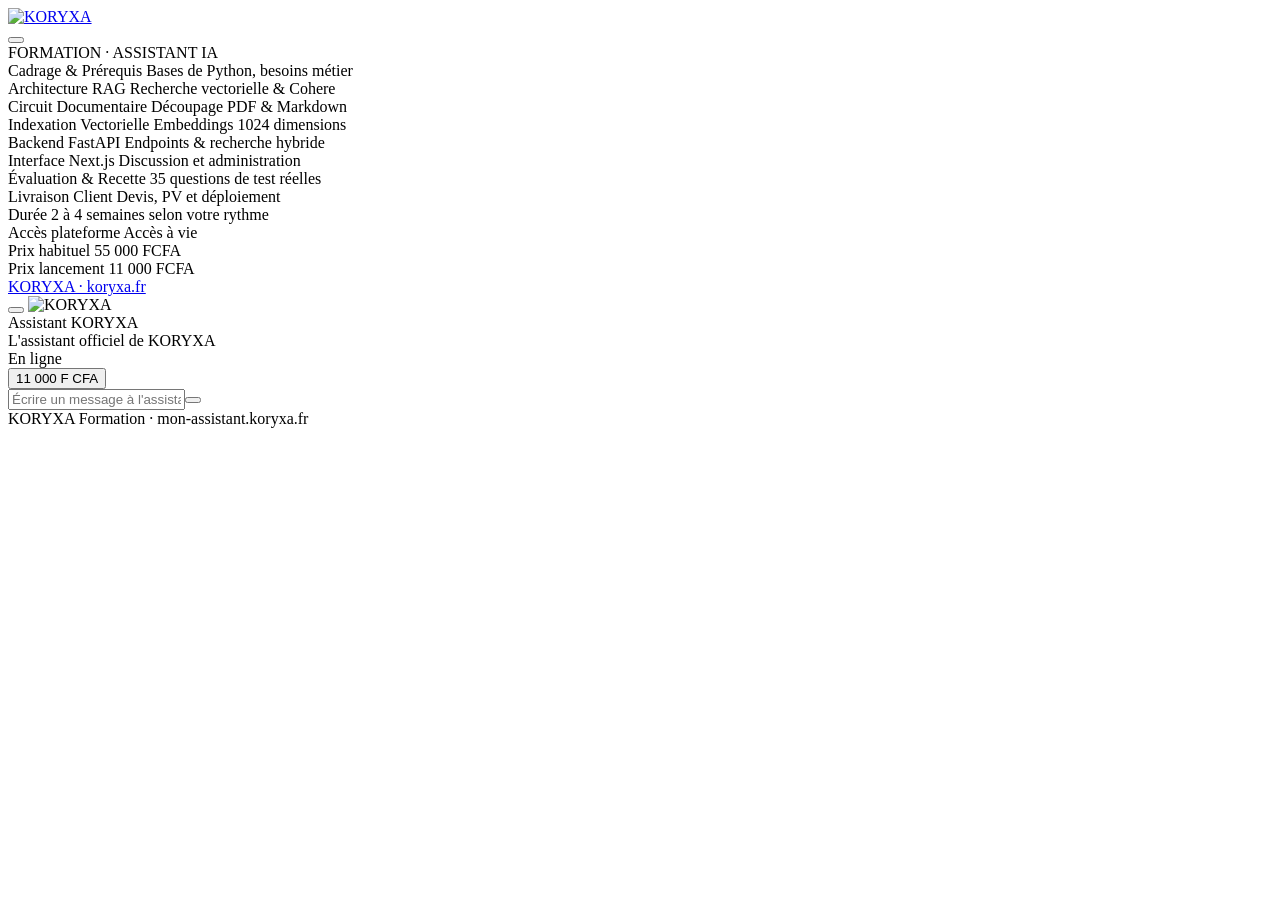
==== commit 17b3584b: "feat(ui): exact match Capture 1 design - mint theme, original KORYXA logo, no AI icons, full mobile " ====
--- a/tunnel/frontend/index.html
+++ b/tunnel/frontend/index.html
@@ -4,7 +4,7 @@
   <meta charset="UTF-8">
   <meta name="viewport" content="width=device-width, initial-scale=1.0, maximum-scale=1.0, user-scalable=no, viewport-fit=cover">
   <title>Assistant KORYXA — Mon premier assistant IA</title>
-  <meta name="description" content="Découvrez, achetez et apprenez à livrer votre premier assistant IA d'entreprise avec l'assistant interactif KORYXA. Guide 68p, code source Cohere et modèles contractuels à 11 000 F CFA.">
+  <meta name="description" content="Découvrez et achetez le pack KORYXA Mon premier assistant IA. Guide pratique 68p, code source complet et modèles de livraison à 11 000 F CFA.">
   
   <link rel="stylesheet" href="/css/style.css">
   
@@ -13,136 +13,179 @@
 </head>
 <body>
 
-  <div class="chat-app">
+  <div class="app-layout">
     
-    <!-- En-tête de la conversation -->
-    <header class="chat-header">
-      <div class="chat-header-identity">
-        <div class="chat-avatar-wrapper">
-          <div class="chat-avatar">
-            <i data-lucide="bot" style="width: 22px; height: 22px;"></i>
-          </div>
-          <span class="chat-status-dot" title="Assistant en ligne"></span>
-        </div>
-        <div class="chat-title-box">
-          <h1>
-            Assistant KORYXA
-          </h1>
-          <div class="chat-subtext">
-            <span>En ligne</span> &middot; <span class="chat-engine-pill">KNOWLIA AI</span>
-          </div>
-        </div>
-      </div>
-
-      <div class="chat-header-actions">
-        <button type="button" class="header-price-btn" onclick="triggerAction('acheter')" title="Acheter le pack">
-          <i data-lucide="zap" style="width: 14px;"></i> 11 000 F CFA
-        </button>
-        <button type="button" class="icon-btn" onclick="toggleDrawer()" title="Menu et informations du pack">
-          <i data-lucide="menu" style="width: 18px;"></i>
+    <!-- BACKDROP POUR FERMETURE SUR MOBILE -->
+    <div class="sidebar-backdrop" id="sidebarBackdrop" onclick="toggleSidebar()"></div>
+
+    <!-- 1. SIDEBAR GAUCHE (PERMANENTE SUR DESKTOP, TIROIR SUR MOBILE) -->
+    <aside class="sidebar" id="appSidebar">
+      <div class="sidebar-header">
+        <a href="/" style="display: flex; align-items: center;">
+          <img src="/images/logo-koryxa.png" alt="KORYXA" class="sidebar-logo">
+        </a>
+        <button type="button" class="sidebar-collapse-btn" onclick="toggleSidebar()" title="Masquer / Afficher le panneau">
+          <i data-lucide="chevron-left" style="width: 18px; height: 18px;"></i>
         </button>
       </div>
-    </header>
-
-    <!-- Fil de discussion principal -->
-    <main class="chat-messages" id="chatMessages" role="log" aria-live="polite">
-      <!-- Les messages sont injectés dynamiquement ici -->
-    </main>
-
-    <!-- Puces d'actions rapides contextuelles -->
-    <div class="quick-replies-wrap" id="quickRepliesWrap">
-      <!-- Puces injectées dynamiquement -->
-    </div>
-
-    <!-- Barre de saisie inférieure -->
-    <footer class="chat-input-bar">
-      <form id="chatForm" onsubmit="handleFormSubmit(event)">
-        <input 
-          type="text" 
-          id="chatInput" 
-          class="chat-text-input" 
-          placeholder="Écrivez un message ou posez une question..." 
-          autocomplete="off"
-          required
-        >
-        <button type="submit" id="chatSendBtn" class="chat-send-btn" title="Envoyer le message">
-          <i data-lucide="send" style="width: 18px; height: 18px; margin-left: 2px;"></i>
-        </button>
-      </form>
-    </footer>
-
-    <!-- Tiroir latéral d'informations et accès rapide -->
-    <div class="drawer-backdrop" id="drawerBackdrop" onclick="toggleDrawer()"></div>
-    <aside class="drawer-panel" id="drawerPanel">
-      <div class="drawer-header">
-        <div style="display: flex; align-items: center; gap: 8px;">
-          <img src="/images/logo-koryxa.png" alt="KORYXA" style="height: 32px; width: auto;">
-          <span style="font-weight: 800; font-size: 0.95rem;">Pack Assistant IA</span>
-        </div>
-        <button type="button" class="icon-btn" onclick="toggleDrawer()">
-          <i data-lucide="x" style="width: 18px;"></i>
-        </button>
+
+      <div class="sidebar-section-title">
+        FORMATION &middot; ASSISTANT IA
       </div>
 
-      <div class="drawer-content">
-        <!-- Récapitulatif Produit -->
-        <div style="background: var(--color-surface-muted); padding: 14px; border-radius: var(--radius-md);">
-          <div style="font-size: 0.75rem; text-transform: uppercase; font-weight: 700; color: var(--color-primary); margin-bottom: 4px;">
-            Offre officielle KORYXA
-          </div>
-          <div style="font-weight: 800; font-size: 1.05rem; margin-bottom: 4px;">
-            Créer et livrer son premier assistant IA
-          </div>
-          <div style="font-size: 0.82rem; color: var(--color-text-muted); margin-bottom: 12px;">
-            Auteur : <strong>Yayra LAMADOKOU</strong> &middot; Édition Cohere
-          </div>
-          <div style="display: flex; align-items: center; justify-content: space-between;">
-            <span style="font-size: 1.15rem; font-weight: 800; color: var(--color-accent);">11 000 F CFA</span>
-            <span style="font-size: 0.72rem; color: #16A34A; background: #DCFCE7; padding: 2px 8px; border-radius: 9999px; font-weight: 700;">Paiement unique</span>
-          </div>
-        </div>
-
-        <!-- Contenu du Pack -->
-        <div>
-          <div style="font-size: 0.82rem; font-weight: 800; color: var(--color-text); margin-bottom: 8px;">
-            Ce que contient le pack :
-          </div>
-          <ul class="pack-features-list">
-            <li><i data-lucide="book"></i> Livre PDF complet de 68 pages (12 chapitres)</li>
-            <li><i data-lucide="code"></i> Code source complet (FastAPI + Next.js + Cohere)</li>
-            <li><i data-lucide="file-text"></i> Corpus fictif Horizon Numérique (4 PDF + 1 FAQ)</li>
-            <li><i data-lucide="check-circle-2"></i> 35 questions d'évaluation réelles</li>
-            <li><i data-lucide="shield-check"></i> 4 modèles de livraison client (devis, cahier des charges, PV)</li>
-          </ul>
-        </div>
-
-        <!-- Actions Directes -->
-        <div style="display: flex; flex-direction: column; gap: 8px;">
-          <button type="button" class="btn btn-primary btn-block" onclick="toggleDrawer(); triggerAction('acheter');">
-            <i data-lucide="zap"></i> Acheter le pack — 11 000 F CFA
-          </button>
-          <a href="/api/v1/downloads/extrait-gratuit" class="btn btn-secondary btn-block" download>
-            <i data-lucide="book-open"></i> Télécharger l'extrait gratuit (PDF)
-          </a>
-          <button type="button" class="btn btn-secondary btn-block" onclick="toggleDrawer(); triggerAction('retrouver');">
-            <i data-lucide="key"></i> Retrouver mon achat
-          </button>
-        </div>
-
-        <!-- Affiliation & Partenaires -->
-        <div style="background: #F0FDF4; border: 1px solid #BBF7D0; padding: 12px; border-radius: var(--radius-md); font-size: 0.8rem; color: #166534;">
-          <strong>Devenez partenaire KORYXA :</strong><br>
-          Gagnez 5 000 F CFA par recommandation sur <a href="https://partenaires.koryxa.fr" target="_blank" style="color: #15803D; font-weight: 700;">partenaires.koryxa.fr</a>.
-        </div>
-
-        <!-- Réinitialiser la session -->
-        <div style="margin-top: auto; padding-top: 14px; border-top: 1px solid var(--color-border); text-align: center;">
-          <button type="button" onclick="resetChat()" style="background: none; border: none; color: var(--color-text-muted); font-size: 0.78rem; cursor: pointer; display: inline-flex; align-items: center; gap: 4px;">
-            <i data-lucide="refresh-cw" style="width: 12px;"></i> Recommencer la conversation
-          </button>
-        </div>
+      <nav class="sidebar-modules-list">
+        <div class="sidebar-module-item active" onclick="triggerAction('presentation')">
+          <div class="module-icon-wrap"><i data-lucide="layout" style="width: 15px; height: 15px;"></i></div>
+          <div class="module-texts">
+            <span class="module-title">Cadrage &amp; Prérequis</span>
+            <span class="module-sub">Bases de Python, besoins métier</span>
+          </div>
+        </div>
+
+        <div class="sidebar-module-item" onclick="triggerAction('exemple')">
+          <div class="module-icon-wrap"><i data-lucide="git-branch" style="width: 15px; height: 15px;"></i></div>
+          <div class="module-texts">
+            <span class="module-title">Architecture RAG</span>
+            <span class="module-sub">Recherche vectorielle &amp; Cohere</span>
+          </div>
+        </div>
+
+        <div class="sidebar-module-item" onclick="triggerAction('presentation')">
+          <div class="module-icon-wrap"><i data-lucide="file-text" style="width: 15px; height: 15px;"></i></div>
+          <div class="module-texts">
+            <span class="module-title">Circuit Documentaire</span>
+            <span class="module-sub">Découpage PDF &amp; Markdown</span>
+          </div>
+        </div>
+
+        <div class="sidebar-module-item" onclick="triggerAction('presentation')">
+          <div class="module-icon-wrap"><i data-lucide="layers" style="width: 15px; height: 15px;"></i></div>
+          <div class="module-texts">
+            <span class="module-title">Indexation Vectorielle</span>
+            <span class="module-sub">Embeddings 1024 dimensions</span>
+          </div>
+        </div>
+
+        <div class="sidebar-module-item" onclick="triggerAction('presentation')">
+          <div class="module-icon-wrap"><i data-lucide="server" style="width: 15px; height: 15px;"></i></div>
+          <div class="module-texts">
+            <span class="module-title">Backend FastAPI</span>
+            <span class="module-sub">Endpoints &amp; recherche hybride</span>
+          </div>
+        </div>
+
+        <div class="sidebar-module-item" onclick="triggerAction('presentation')">
+          <div class="module-icon-wrap"><i data-lucide="message-square" style="width: 15px; height: 15px;"></i></div>
+          <div class="module-texts">
+            <span class="module-title">Interface Next.js</span>
+            <span class="module-sub">Discussion et administration</span>
+          </div>
+        </div>
+
+        <div class="sidebar-module-item" onclick="triggerAction('presentation')">
+          <div class="module-icon-wrap"><i data-lucide="check-circle" style="width: 15px; height: 15px;"></i></div>
+          <div class="module-texts">
+            <span class="module-title">Évaluation &amp; Recette</span>
+            <span class="module-sub">35 questions de test réelles</span>
+          </div>
+        </div>
+
+        <div class="sidebar-module-item" onclick="triggerAction('presentation')">
+          <div class="module-icon-wrap"><i data-lucide="award" style="width: 15px; height: 15px;"></i></div>
+          <div class="module-texts">
+            <span class="module-title">Livraison Client</span>
+            <span class="module-sub">Devis, PV et déploiement</span>
+          </div>
+        </div>
+      </nav>
+
+      <!-- Carte Récapitulative Tarif & Durée (Style Capture 1) -->
+      <div class="sidebar-summary-card">
+        <div class="summary-row">
+          <span class="label">Durée</span>
+          <span class="value">2 à 4 semaines selon votre rythme</span>
+        </div>
+        <div class="summary-row">
+          <span class="label">Accès plateforme</span>
+          <span class="value">Accès à vie</span>
+        </div>
+        <div class="summary-row old-price-row">
+          <span class="label">Prix habituel</span>
+          <span class="value old-price">55 000 FCFA</span>
+        </div>
+        <div class="summary-row main-price-row">
+          <span class="main-price-label">Prix lancement</span>
+          <span class="main-price-value">11 000 FCFA</span>
+        </div>
+      </div>
+
+      <div class="sidebar-bottom-link">
+        <a href="https://koryxa.fr" target="_blank">KORYXA &middot; koryxa.fr</a>
       </div>
     </aside>
+
+    <!-- 2. ZONE PRINCIPALE DE CONVERSATION (STYLE CAPTURE 1) -->
+    <main class="main-chat-area">
+      
+      <!-- En-tête conversationnel -->
+      <header class="main-chat-header">
+        <div class="header-left">
+          <button type="button" class="mobile-sidebar-toggle" onclick="toggleSidebar()" aria-label="Ouvrir le menu">
+            <i data-lucide="menu" style="width: 20px; height: 20px;"></i>
+          </button>
+          <img src="/images/logo-koryxa.png" alt="KORYXA" class="chat-brand-logo">
+          <div class="header-meta">
+            <div class="header-bot-name">Assistant KORYXA</div>
+            <div class="header-bot-role">L'assistant officiel de KORYXA</div>
+          </div>
+        </div>
+
+        <div class="header-right">
+          <div class="status-indicator">
+            <span class="status-dot"></span>
+            <span>En ligne</span>
+          </div>
+          <button type="button" class="header-cta-pill" onclick="triggerAction('acheter')">
+            11 000 F CFA
+          </button>
+        </div>
+      </header>
+
+      <!-- Fil des messages -->
+      <div class="chat-stream-container" id="chatStream">
+        <div class="chat-center-wrapper" id="chatMessages" role="log" aria-live="polite">
+          <!-- Messages injectés dynamiquement ici -->
+        </div>
+      </div>
+
+      <!-- Puces d'actions rapides -->
+      <div class="quick-replies-container" id="quickRepliesWrap">
+        <!-- Puces injectées dynamiquement -->
+      </div>
+
+      <!-- Barre de saisie inférieure (ancrée en bas) -->
+      <footer class="chat-dock-bar">
+        <div class="input-pill-wrapper">
+          <form id="chatForm" onsubmit="handleFormSubmit(event)" style="display: flex; width: 100%; align-items: center;">
+            <input 
+              type="text" 
+              id="chatInput" 
+              class="clean-input" 
+              placeholder="Écrire un message à l'assistant KORYXA..." 
+              autocomplete="off"
+              required
+            >
+            <button type="submit" id="chatSendBtn" class="clean-send-btn" title="Envoyer">
+              <i data-lucide="arrow-up" style="width: 18px; height: 18px;"></i>
+            </button>
+          </form>
+        </div>
+        <div class="dock-footer-text">
+          KORYXA Formation &middot; mon-assistant.koryxa.fr
+        </div>
+      </footer>
+
+    </main>
 
   </div>
 
@@ -160,29 +203,27 @@
       waitingAi: false,
     };
 
-    // Puces initiales pour visiteur
+    // Puces initiales (style épuré sans icônes IA)
     const PROSPECT_CHIPS = [
-      { id: 'presentation', label: '📘 Présente-moi le pack', icon: 'book' },
-      { id: 'exemple', label: '💡 Montre-moi un exemple', icon: 'sparkles' },
-      { id: 'acheter', label: '⚡ Acheter le pack (11 000 F CFA)', icon: 'zap', accent: true },
-      { id: 'retrouver', label: '🔑 Retrouver mon achat', icon: 'key' },
-      { id: 'extrait', label: '📄 Extrait gratuit', icon: 'file-text' }
+      { id: 'presentation', label: 'Présente-moi le pack', highlight: false },
+      { id: 'exemple', label: 'Montre-moi un exemple', highlight: false },
+      { id: 'acheter', label: 'Acheter le pack (11 000 F CFA)', highlight: true },
+      { id: 'retrouver', label: 'Retrouver mon achat', highlight: false },
+      { id: 'extrait', label: 'Extrait gratuit (PDF)', highlight: false }
     ];
 
-    // Puces pour acheteur vérifié
     const BUYER_CHIPS = [
-      { id: 'telecharger_livre', label: '📖 Télécharger mon livre', icon: 'book-open' },
-      { id: 'telecharger_code', label: '💻 Télécharger le projet', icon: 'code' },
-      { id: 'demarrer', label: '🚀 Aide-moi à démarrer', icon: 'play' },
-      { id: 'progression', label: '📊 Où en suis-je ?', icon: 'check-square' },
-      { id: 'probleme', label: '⚠️ J\'ai un problème technique', icon: 'alert-triangle' }
+      { id: 'telecharger_livre', label: 'Télécharger mon livre', highlight: true },
+      { id: 'telecharger_code', label: 'Télécharger le projet (Zip)', highlight: true },
+      { id: 'demarrer', label: 'Aide-moi à démarrer', highlight: false },
+      { id: 'progression', label: 'Où en suis-je ?', highlight: false },
+      { id: 'probleme', label: 'J\'ai un problème technique', highlight: false }
     ];
 
-    // Initialisation au chargement de la page
     window.addEventListener('DOMContentLoaded', async () => {
       lucide.createIcons();
 
-      // Vérifier si retour de paiement avec order_id dans l'URL
+      // Vérifier retour paiement
       const urlParams = new URLSearchParams(window.location.search);
       const urlOrderId = urlParams.get('order_id');
       const urlEmail = urlParams.get('email');
@@ -196,13 +237,11 @@
         localStorage.setItem('koryxa_client_email', urlEmail);
       }
 
-      // Si déjà un compte identifié
       if (STATE.email || STATE.orderId) {
-        await checkPurchasedAccess(false);
-      }
-
-      // Restaurer ou démarrer la conversation
-      const savedMessages = localStorage.getItem('koryxa_chat_log');
+        await checkPurchasedAccess(true);
+      }
+
+      const savedMessages = localStorage.getItem('koryxa_chat_log_v2');
       if (savedMessages && !urlOrderId) {
         try {
           const parsed = JSON.parse(savedMessages);
@@ -212,29 +251,28 @@
             return;
           }
         } catch (e) {
-          localStorage.removeItem('koryxa_chat_log');
+          localStorage.removeItem('koryxa_chat_log_v2');
         }
       }
 
-      // Si retour de paiement avec order_id
       if (urlOrderId) {
         await handlePaymentReturn(urlOrderId);
       } else {
-        // Message d'accueil officiel
         showWelcomeMessage();
       }
     });
 
-    // Message d'accueil officiel (Section 3)
+    // Message d'accueil officiel (Style Capture 1)
     function showWelcomeMessage() {
-      const welcomeText = "Bonjour ! Je suis l’assistant KORYXA. Je peux vous présenter le pack “Mon premier assistant IA”, disponible à 11 000 F CFA, et vous accompagner jusqu’à son utilisation. Que souhaitez-vous découvrir ?";
+      const welcomeText = `Bonjour ! Je suis l’assistant KORYXA.\n\nJe suis là pour vous accompagner dans votre découverte et inscription au pack **« Mon premier assistant IA »**.\n\n---\n\n### 🎓 Le parcours complet — 8 modules pratiques\n\n- **Module 1** — Cadrage & Besoins : transformer une demande en projet livrable\n- **Module 2** — Architecture RAG : comprendre recherche et génération avec Cohere\n- **Module 3** — Environnement : préparer un environnement reproductible (FastAPI, virtualenv)\n- **Module 4** — Circuit Documentaire : découpage et indexation PDF & Markdown\n- **Module 5** — Vecteurs & Embeddings : modèles 1024 dimensions\n- **Module 6** — Backend & API : recherche hybride et ranking de pertinence\n- **Module 7** — Interface Next.js : discussion et administration documentaire\n- **Module 8** — Évaluation & Livraison : 35 questions réelles et modèles de devis client\n\n---\n\n### ✨ Ce qui est inclus\n\n- 📖 Livre complet de 68 pages en 12 chapitres\n- 💻 Code source complet du projet Horizon Numérique\n- 📄 4 PDF d'exercice et 1 FAQ\n- 🎯 35 questions d'évaluation réelles\n- 📁 Boîte à outils contractuelle (modèles de devis, cahier des charges, PV de recette)\n\nQue souhaitez-vous découvrir ?`;
+
       appendAssistantMessage(welcomeText);
       updateQuickReplies();
     }
 
     // Gestion du retour paiement
     async function handlePaymentReturn(orderId) {
-      appendAssistantMessage("Synchronisation en cours avec la passerelle KORYXA Pay pour la commande `" + orderId + "`...");
+      appendAssistantMessage("Vérification en cours auprès de la passerelle KORYXA Pay pour la commande `" + orderId + "`...");
       showTypingIndicator();
 
       try {
@@ -246,22 +284,21 @@
           STATE.email = orderStatus.customer_email || STATE.email;
           localStorage.setItem('koryxa_client_email', STATE.email);
 
-          const successMsg = `🎉 **Paiement confirmé avec succès !**\n\nVotre commande de **11 000 F CFA** a été validée par KORYXA Pay. Votre accès complet est activé à vie.\n\nVous pouvez télécharger immédiatement vos livrables ci-dessous et suivre votre parcours pas à pas.`;
-          appendAssistantMessage(successMsg, [createDownloadsCard(orderStatus.portal_access_token)]);
+          const successMsg = `🎉 **Paiement confirmé avec succès !**\n\nVotre commande de **11 000 F CFA** a été validée par KORYXA Pay. Votre accès est activé à vie.\n\nVous pouvez télécharger immédiatement vos livrables ci-dessous :`;
+          appendAssistantMessage(successMsg, [createDownloadsCard()]);
         } else {
-          const pendingMsg = `Votre paiement est actuellement **en attente de confirmation** auprès de KORYXA Pay.\n\nSi vous avez validé la transaction sur votre téléphone (Mobile Money), cliquez ci-dessous pour actualiser le statut.`;
+          const pendingMsg = `Votre paiement est actuellement **en attente de confirmation** auprès de KORYXA Pay.\n\nSi vous avez validé la transaction Mobile Money, cliquez ci-dessous pour actualiser :`;
           appendAssistantMessage(pendingMsg, [createPendingPaymentCard(orderId)]);
         }
       } catch (err) {
         hideTypingIndicator();
-        appendAssistantMessage("Impossible de vérifier le statut de votre commande automatiquement : " + err.message);
+        appendAssistantMessage("Impossible de vérifier le statut de la commande : " + err.message);
       }
       updateQuickReplies();
     }
 
-    // Vérification des droits d'acheteur
     async function checkPurchasedAccess(silent = true) {
-      if (!STATE.email && !STATE.orderId) return;
+      if (!STATE.email && !STATE.orderId) return null;
       try {
         const dashboard = await api.getClientDashboard(STATE.email, STATE.orderId);
         if (dashboard && dashboard.order && dashboard.order.is_paid) {
@@ -280,7 +317,6 @@
       return null;
     }
 
-    // Actions rapides
     window.triggerAction = async function(actionId) {
       if (STATE.waitingAi) return;
 
@@ -315,7 +351,7 @@
           break;
         case 'demarrer':
         case 'progression':
-          appendUserMessage("Où en suis-je ? Aide-moi à démarrer");
+          appendUserMessage("Où en suis-je ?");
           await showOnboardingFlow();
           break;
         case 'probleme':
@@ -325,137 +361,123 @@
       }
     };
 
-    // Flow 1 : Présentation du Pack
     function showPresentationFlow() {
       showTypingIndicator();
       setTimeout(() => {
         hideTypingIndicator();
-        const text = `Le pack **« Mon premier assistant IA »** est un parcours pratique complet pour les développeurs et freelances souhaitant créer, évaluer et livrer un assistant documentaire en entreprise.\n\n` +
-          `**Ce qui est inclus dans le pack :**\n` +
-          `1. **Livre de référence (68 pages, 12 chapitres)** : du cahier des charges client jusqu'au déploiement.\n` +
-          `2. **Projet complet avec code source** : application Python FastAPI + Next.js + Cohere RAG.\n` +
-          `3. **Corpus fictif Horizon Numérique** : 4 PDF et une FAQ pour s'entraîner sur des données maîtrisées.\n` +
-          `4. **35 questions d'évaluation réelles** : pour tester la fidélité des réponses et vérifier les sources.\n` +
-          `5. **Boîte à outils de livraison client** : modèles réutilisables de cadrage, devis, PV de recette et scripts de maintenance.\n\n` +
-          `> 💡 **Prix officiel : 11 000 F CFA (XOF)** en paiement unique (accès à vie). Les éventuels frais d'API Cohere ou d'hébergement restent à la charge du développeur.`;
+        const text = `Le pack **« Mon premier assistant IA »** vous apprend à concevoir et livrer un assistant documentaire en entreprise sans improvisation.\n\n` +
+          `**Ce que vous allez maîtriser :**\n` +
+          `- Cadrer un projet d'assistant documentaire pour une organisation\n` +
+          `- Découper et indexer des PDF sans perdre la provenance\n` +
+          `- Construire le moteur RAG avec Cohere et FastAPI\n` +
+          `- Évaluer rigoureusement les réponses avec 35 questions types\n` +
+          `- Préparer le devis, le procès-verbal de recette et la livraison client\n\n` +
+          `**Tarif officiel : 11 000 F CFA** en paiement unique (accès à vie). Les éventuels frais de clé API Cohere ou d'hébergement restent à la charge du développeur.`;
         
         appendAssistantMessage(text, [createPackCard()]);
         updateQuickReplies();
-      }, 500);
-    }
-
-    // Flow 2 : Exemple interactif RAG (650€ -> 700€)
+      }, 400);
+    }
+
     function showExampleFlow() {
       showTypingIndicator();
       setTimeout(() => {
         hideTypingIndicator();
-        const text = `Dans le livre, vous suivez le cas pratique d'un centre de formation fictif nommé **Horizon Numérique**.\n\n` +
-          `L'objectif : permettre à l'entreprise de remplacer sa grille de tarifs **sans toucher au code Python ni réentraîner de modèle**.\n\n` +
-          `Testez la démonstration interactive ci-dessous : changez le document de référence et observez la réponse et la source s'adapter en direct.`;
+        const text = `Voici le cas pratique du centre fictif **Horizon Numérique** issu du livre :\n\n` +
+          `L'objectif est de mettre à jour la grille de tarifs dans les documents de l'entreprise **sans modifier aucune ligne de code Python**.\n\n` +
+          `Testez le basculement ci-dessous :`;
         
         appendAssistantMessage(text, [createInteractiveRagCard()]);
         updateQuickReplies();
-      }, 500);
-    }
-
-    // Flow 3 : Extrait gratuit
+      }, 400);
+    }
+
     function showExtraitFlow() {
       showTypingIndicator();
       setTimeout(() => {
         hideTypingIndicator();
-        const text = `Vous pouvez feuilleter gratuitement le début du guide officiel avant de décider d'acheter le pack complet.\n\n` +
-          `L'extrait contient la couverture, le **Chapitre 1** *(Transformer une demande en projet livrable)* et le **Chapitre 2** *(Comprendre le RAG à partir d'une question)*.`;
-        
+        const text = `Vous pouvez consulter l'extrait gratuit officiel. Il contient les chapitres 1 et 2 pour découvrir la démarche :`;
         appendAssistantMessage(text, [createExtraitCard()]);
         updateQuickReplies();
       }, 400);
     }
 
-    // Flow 4 : Achat dans le Chat
     function showCheckoutFlow() {
       showTypingIndicator();
       setTimeout(() => {
         hideTypingIndicator();
-        const text = `Excellent choix ! Le pack complet **« Mon premier assistant IA »** est proposé au tarif unique de **11 000 F CFA**.\n\n` +
-          `Remplissez vos coordonnées ci-dessous pour déclencher le paiement sécurisé via **KORYXA Pay** (cartes bancaires et Mobile Money TMoney, Moov Money acceptés) :`;
-        
+        const text = `Pour commander le pack complet à **11 000 F CFA**, renseignez vos informations ci-dessous. Le paiement est géré par la passerelle sécurisée **KORYXA Pay** :`;
         appendAssistantMessage(text, [createCheckoutFormCard()]);
         updateQuickReplies();
       }, 400);
     }
 
-    // Flow 5 : Retrouver mon achat
     function showRecoveryFlow() {
       showTypingIndicator();
       setTimeout(() => {
         hideTypingIndicator();
-        const text = `Indiquez l'adresse e-mail avec laquelle vous avez commandé pour réactiver immédiatement vos téléchargements et votre espace :`;
+        const text = `Indiquez votre adresse e-mail d'achat pour restaurer immédiatement vos livrables :`;
         appendAssistantMessage(text, [createRecoveryCard()]);
         updateQuickReplies();
       }, 400);
     }
 
-    // Téléchargement Livre
     async function deliverLivreDownload() {
       showTypingIndicator();
-      const dashboard = await checkPurchasedAccess();
+      const dashboard = await checkPurchasedAccess(false);
       hideTypingIndicator();
 
       if (dashboard && dashboard.download_links) {
-        appendAssistantMessage("Voici le lien sécurisé pour télécharger votre livre :", [
-          createDownloadButtonCard("📖 Livre complet (PDF 68 pages)", dashboard.download_links.livre_pdf)
+        appendAssistantMessage("Voici votre lien sécurisé pour télécharger le livre :", [
+          createDownloadButtonCard("Livre complet (PDF 68 pages)", dashboard.download_links.livre_pdf)
         ]);
       } else {
-        appendAssistantMessage("Pour accéder au livre complet, vous devez avoir commandé le pack avec cette adresse e-mail. Que souhaitez-vous faire ?", [
+        appendAssistantMessage("Aucun achat validé n'a été trouvé. Souhaitez-vous commander le pack à 11 000 F CFA ?", [
           createSimpleActionCard("Acheter le pack — 11 000 F CFA", () => triggerAction('acheter'))
         ]);
       }
       updateQuickReplies();
     }
 
-    // Téléchargement Code
     async function deliverCodeDownload() {
       showTypingIndicator();
-      const dashboard = await checkPurchasedAccess();
+      const dashboard = await checkPurchasedAccess(false);
       hideTypingIndicator();
 
       if (dashboard && dashboard.download_links) {
-        appendAssistantMessage("Voici le lien sécurisé pour télécharger l'archive du projet :", [
-          createDownloadButtonCard("💻 Code source complet (Archive Zip)", dashboard.download_links.projet_zip)
+        appendAssistantMessage("Voici votre lien sécurisé pour télécharger le code source :", [
+          createDownloadButtonCard("Projet & Code source (Archive Zip)", dashboard.download_links.projet_zip)
         ]);
       } else {
-        appendAssistantMessage("Pour accéder au code source complet, veuillez valider votre achat à 11 000 F CFA.", [
+        appendAssistantMessage("Pour accéder au code source, vous pouvez valider votre commande :", [
           createSimpleActionCard("Acheter le pack — 11 000 F CFA", () => triggerAction('acheter'))
         ]);
       }
       updateQuickReplies();
     }
 
-    // Flow Onboarding 6 étapes
     async function showOnboardingFlow() {
       showTypingIndicator();
-      const dashboard = await checkPurchasedAccess();
+      const dashboard = await checkPurchasedAccess(false);
       hideTypingIndicator();
 
       if (dashboard && dashboard.steps) {
-        const completedCount = dashboard.steps.filter(s => s.is_completed).length;
-        const text = `Voici votre progression dans le parcours d'installation et de livraison (**${completedCount} / 6 étapes validées**) :\n\n` +
-          `Validez chaque étape au fur et à mesure de votre avancement sur votre machine.`;
+        const completed = dashboard.steps.filter(s => s.is_completed).length;
+        const text = `Votre progression : **${completed} / 6 étapes validées**.\n\nValidez chaque étape au fur et à mesure de votre réalisation :`;
         appendAssistantMessage(text, [createStepsCard(dashboard.steps)]);
       } else {
-        appendAssistantMessage("Le parcours d'installation et d'évaluation en 6 étapes est inclus avec le pack complet à 11 000 F CFA.");
+        appendAssistantMessage("Le parcours d'onboarding en 6 étapes est inclus avec le pack à 11 000 F CFA.");
       }
       updateQuickReplies();
     }
 
-    // Ticket d'aide
     function showTicketFlow() {
-      const text = `Vous rencontrez une difficulté technique sur votre machine ? Décrivez votre anomalie ci-dessous. Un formateur KORYXA examinera votre diagnostic.`;
+      const text = `Vous rencontrez une anomalie technique sur votre machine ? Décrivez le problème ci-dessous :`;
       appendAssistantMessage(text, [createTicketCard()]);
       updateQuickReplies();
     }
 
-    // Soumission question libre via formulaire ou saisie
+    // Gestion de la saisie utilisateur
     window.handleFormSubmit = async function(e) {
       e.preventDefault();
       const input = document.getElementById('chatInput');
@@ -465,17 +487,16 @@
       input.value = '';
       appendUserMessage(query);
 
-      // Détection d'intentions directes en langage naturel
       const lower = query.toLowerCase();
       if (lower.includes('acheter') || lower.includes('commander') || lower.includes('payer') || lower.includes('combien')) {
         showCheckoutFlow();
         return;
       }
-      if (lower.includes('présente') || lower.includes('contenu') || lower.includes('programme') || lower.includes('livre')) {
+      if (lower.includes('présente') || lower.includes('programme') || lower.includes('contenu')) {
         showPresentationFlow();
         return;
       }
-      if (lower.includes('exemple') || lower.includes('démo') || lower.includes('demonstration') || lower.includes('horizon')) {
+      if (lower.includes('exemple') || lower.includes('démo') || lower.includes('horizon')) {
         showExampleFlow();
         return;
       }
@@ -483,12 +504,12 @@
         showExtraitFlow();
         return;
       }
-      if (lower.includes('retrouver') || lower.includes('connexion') || lower.includes('connecter')) {
+      if (lower.includes('retrouver') || lower.includes('connexion')) {
         showRecoveryFlow();
         return;
       }
 
-      // Appel au moteur d'IA KNOWLIA (avec contexte manuscrit RAG)
+      // Appel au moteur d'IA
       STATE.waitingAi = true;
       showTypingIndicator();
 
@@ -500,7 +521,7 @@
         const citationsHtml = res.citations && res.citations.length
           ? `<div style="margin-top: 10px; padding-top: 8px; border-top: 1px solid var(--color-border); display: flex; flex-wrap: wrap; gap: 4px;">
                <span style="font-size: 0.72rem; font-weight: 700; color: var(--color-text-muted);">Sources :</span>
-               ${res.citations.map(c => `<span class="citation-chip"><i data-lucide="book-open" style="width: 11px;"></i> ${escapeHtml(c)}</span>`).join('')}
+               ${res.citations.map(c => `<span class="citation-pill">${escapeHtml(c)}</span>`).join('')}
              </div>`
           : '';
 
@@ -520,7 +541,7 @@
       updateQuickReplies();
     };
 
-    // Soumission du formulaire d'achat
+    // Formulaire d'achat
     window.submitCheckout = async function(e) {
       e.preventDefault();
       const name = document.getElementById('chkName').value.trim();
@@ -532,8 +553,7 @@
       if (!name || !email) return;
 
       btn.disabled = true;
-      btn.innerHTML = `<i data-lucide="loader-2" class="animate-spin" style="width: 16px;"></i> Initialisation KORYXA Pay...`;
-      lucide.createIcons();
+      btn.textContent = "Initialisation du paiement...";
       errBox.style.display = 'none';
 
       try {
@@ -552,21 +572,19 @@
         }
 
         if (res.checkout_url) {
-          btn.innerHTML = `Redirection sécurisée...`;
+          btn.textContent = "Redirection vers KORYXA Pay...";
           window.location.href = res.checkout_url;
         } else {
-          throw new Error("L'URL de paiement KORYXA Pay n'a pas été reçue.");
+          throw new Error("L'URL de paiement n'a pas été reçue.");
         }
       } catch (err) {
-        errBox.textContent = err.message || "Erreur lors de la création de la commande.";
+        errBox.textContent = err.message || "Erreur lors de la commande.";
         errBox.style.display = 'block';
         btn.disabled = false;
-        btn.innerHTML = `<i data-lucide="lock"></i> Payer 11 000 F CFA via KORYXA Pay`;
-        lucide.createIcons();
+        btn.textContent = "Payer 11 000 F CFA via KORYXA Pay";
       }
     };
 
-    // Soumission formulaire de récupération d'achat
     window.submitRecovery = async function(e) {
       e.preventDefault();
       const email = document.getElementById('recEmail').value.trim();
@@ -583,12 +601,12 @@
         const dashboard = await checkPurchasedAccess(false);
         if (dashboard) {
           btn.textContent = "Accès validé !";
-          appendAssistantMessage(`✅ **Bon retour parmi nous, ${dashboard.customer.full_name || 'Développeur'} !**\n\nVos accès et livrables sont réactivés. Que souhaitez-vous faire ?`, [
-            createDownloadsCard(dashboard.order.id)
+          appendAssistantMessage(`Bon retour parmi nous, **${dashboard.customer.full_name || 'Développeur'}** ! Vos accès sont débloqués.`, [
+            createDownloadsCard()
           ]);
         }
       } catch (err) {
-        errBox.textContent = err.message || "Aucun achat validé pour cette adresse e-mail.";
+        errBox.textContent = err.message || "Aucun achat validé pour cet e-mail.";
         errBox.style.display = 'block';
         btn.disabled = false;
         btn.textContent = "Rechercher mon compte";
@@ -596,18 +614,16 @@
       updateQuickReplies();
     };
 
-    // Validation d'une étape d'onboarding
     window.validateStepInChat = async function(stepNum) {
       try {
         await api.validateStep(stepNum, STATE.email, STATE.orderId);
-        appendAssistantMessage(`👏 **Étape ${stepNum} validée avec succès !**`);
+        appendAssistantMessage(`Étape ${stepNum} validée avec succès.`);
         await showOnboardingFlow();
       } catch (e) {
-        alert("Erreur lors de la validation : " + e.message);
+        alert("Erreur : " + e.message);
       }
     };
 
-    // Soumission d'un ticket de support
     window.submitTicketInChat = async function(e) {
       e.preventDefault();
       const subject = document.getElementById('tktSubject').value.trim();
@@ -615,56 +631,41 @@
       const btn = document.getElementById('tktBtn');
 
       btn.disabled = true;
-      btn.textContent = "Envoi en cours...";
+      btn.textContent = "Envoi...";
 
       try {
         const conversationText = STATE.history.map(h => `${h.role}: ${h.content}`).join("\n");
         const fullSubject = subject + " | " + details;
-        const res = await api.createTicket(fullSubject, conversationText, STATE.email || "visiteur@koryxa.fr", STATE.orderId || "visiteur");
-
-        appendAssistantMessage(`✅ **Ticket enregistré avec succès !** (Réf: \`${res.ticket_id}\`)\n\nNotre équipe formateur a bien reçu votre diagnostic et vous contactera si nécessaire.`);
+        const res = await api.createTicket(fullSubject, conversationText, STATE.email || "client@koryxa.fr", STATE.orderId || "client");
+        appendAssistantMessage(`Votre ticket a bien été enregistré (Réf: \`${res.ticket_id}\`). Notre équipe technique vous répondra par e-mail.`);
       } catch (err) {
-        alert("Impossible d'enregistrer le ticket : " + err.message);
+        alert("Erreur lors de l'enregistrement : " + err.message);
         btn.disabled = false;
         btn.textContent = "Transmettre le ticket";
       }
     };
 
     // ==========================================
-    // CRÉATEURS DE COMPOSANTS RICHES (CARDS)
+    // CRÉATEURS DE CARTES (STYLE CAPTURE 1)
     // ==========================================
 
     function createPackCard() {
       const card = document.createElement('div');
-      card.className = 'chat-card';
+      card.className = 'rich-card';
       card.innerHTML = `
-        <div class="chat-card-header">
-          <div class="chat-card-title">
-            <i data-lucide="package" style="color: var(--color-primary);"></i> Pack « Mon premier assistant IA »
-          </div>
-          <div class="chat-card-price">11 000 F CFA</div>
+        <div class="card-title-row">
+          <span class="card-title-text">Pack « Mon premier assistant IA »</span>
+          <span class="card-price-badge">11 000 F CFA</span>
         </div>
         <p style="font-size: 0.85rem; color: var(--color-text-muted);">
-          Le guide pratique en français (68 pages) et son application complète (FastAPI + Cohere + Next.js).
+          Livre officiel de 68 pages + code source complet FastAPI &amp; Next.js + 4 modèles de devis et tests.
         </p>
-
-        <!-- Placeholder démonstration vidéo de l'auteur -->
-        <div class="chat-video-box">
-          <div class="chat-video-placeholder">
-            <button type="button" class="chat-play-btn" onclick="alert('La vidéo de démonstration sur PC par Yayra LAMADOKOU est en cours de montage pour le lecteur principal.')">
-              <i data-lucide="play" style="width: 22px; height: 22px; margin-left: 2px;"></i>
-            </button>
-            <div style="font-size: 0.85rem; font-weight: 700;">Démonstration en direct sur PC</div>
-            <div style="font-size: 0.75rem; color: #94A3B8;">Présentée par Yayra LAMADOKOU (1,2s de latence constatée)</div>
-          </div>
-        </div>
-
         <div style="display: flex; gap: 8px; flex-wrap: wrap;">
-          <button type="button" class="btn btn-primary btn-block" onclick="triggerAction('acheter')">
-            <i data-lucide="zap"></i> Obtenir le pack complet — 11 000 F CFA
+          <button type="button" class="btn btn-green btn-block" onclick="triggerAction('acheter')">
+            Acheter le pack — 11 000 F CFA
           </button>
           <a href="/api/v1/downloads/extrait-gratuit" class="btn btn-secondary btn-block" download>
-            <i data-lucide="book-open"></i> Télécharger l'extrait gratuit (PDF)
+            Télécharger l'extrait gratuit (PDF)
           </a>
         </div>
       `;
@@ -673,36 +674,25 @@
 
     function createInteractiveRagCard() {
       const card = document.createElement('div');
-      card.className = 'chat-card';
+      card.className = 'rich-card';
       card.innerHTML = `
-        <div class="chat-card-header">
-          <div class="chat-card-title">
-            <i data-lucide="cpu" style="color: var(--color-ai);"></i> Moteur RAG : Remplacement à chaud
-          </div>
-        </div>
-        <p style="font-size: 0.82rem; color: var(--color-text-muted);">
-          Cliquez sur les versions pour voir l'assistant recalculer le tarif instantanément avec sa source :
-        </p>
-        <div class="chat-sim-box">
-          <div class="chat-sim-bar">
-            <button type="button" class="sim-btn active" id="btnSimV1" onclick="toggleSimDoc(1)">
-              <i data-lucide="file-text" style="width: 12px;"></i> Grille v1 (650 €)
-            </button>
-            <button type="button" class="sim-btn" id="btnSimV2" onclick="toggleSimDoc(2)">
-              <i data-lucide="refresh-cw" style="width: 12px;"></i> Remplacement v2 (700 €)
-            </button>
-          </div>
-          <div class="chat-sim-answer" id="simAnswerBox">
-            <div style="color: #60A5FA; font-weight: 700; margin-bottom: 4px; font-size: 0.78rem;">Question visiteur : « Quel est le tarif d'Analyse de Données ? »</div>
-            <div id="simText">Le tarif total est de <strong>650 euros</strong> (frais inclus de 40 €), payable en trois tranches de 220 €, 220 € et 210 €.</div>
-            <div style="margin-top: 8px; font-size: 0.72rem; color: #34D399; display: flex; justify-content: space-between;">
-              <span id="simSource"><i data-lucide="paperclip" style="width: 10px; display: inline;"></i> 02_tarifs.pdf (p.1)</span>
-              <span>Latence : 1.2s</span>
-            </div>
-          </div>
-        </div>
-        <button type="button" class="btn btn-primary btn-block" onclick="triggerAction('acheter')">
-          <i data-lucide="zap"></i> Apprendre à construire ce système (11 000 F CFA)
+        <div class="card-title-row">
+          <span class="card-title-text">Démo RAG : Mise à jour de document sans changer de code</span>
+        </div>
+        <div style="display: flex; gap: 6px; margin: 6px 0;">
+          <button type="button" class="action-pill highlight" id="btnSimV1" onclick="toggleSimDoc(1)">Grille v1 (650 €)</button>
+          <button type="button" class="action-pill" id="btnSimV2" onclick="toggleSimDoc(2)">Remplacement v2 (700 €)</button>
+        </div>
+        <div style="background: var(--color-surface-muted); border: 1px solid var(--color-border); border-radius: 8px; padding: 12px; font-size: 0.85rem;">
+          <div style="color: var(--color-brand-green-deep); font-weight: 700; margin-bottom: 4px;">Question : « Quel est le tarif total d'Analyse de Données ? »</div>
+          <div id="simText">Le tarif total est de <strong>650 euros</strong> (frais administratifs de 40 € inclus), payable en trois tranches de 220 €, 220 € et 210 €.</div>
+          <div style="margin-top: 8px; font-size: 0.72rem; color: var(--color-brand-green-dark); display: flex; justify-content: space-between;">
+            <span id="simSource">Source : 02_tarifs_et_financements_v1.pdf (p.1)</span>
+            <span>Latence : 1.2s</span>
+          </div>
+        </div>
+        <button type="button" class="btn btn-green btn-block" onclick="triggerAction('acheter')">
+          Acheter le pack — 11 000 F CFA
         </button>
       `;
       return card;
@@ -715,34 +705,31 @@
       const source = document.getElementById('simSource');
 
       if (version === 1) {
-        b1.classList.add('active');
-        b2.classList.remove('active');
-        text.innerHTML = "Le tarif total est de <strong>650 euros</strong> (frais inclus de 40 €), payable en trois tranches de 220 €, 220 € et 210 €.";
-        source.innerHTML = `<i data-lucide="paperclip" style="width: 10px; display: inline;"></i> 02_tarifs_et_financements_v1.pdf (p.1)`;
+        b1.classList.add('highlight');
+        b2.classList.remove('highlight');
+        text.innerHTML = "Le tarif total est de <strong>650 euros</strong> (frais administratifs de 40 € inclus), payable en trois tranches de 220 €, 220 € et 210 €.";
+        source.textContent = "Source : 02_tarifs_et_financements_v1.pdf (p.1)";
       } else {
-        b2.classList.add('active');
-        b1.classList.remove('active');
+        b2.classList.add('highlight');
+        b1.classList.remove('highlight');
         text.innerHTML = "La nouvelle grille tarifaire fixe le total à <strong>700 euros</strong>, payable en tranches de 250 €, 250 € et 200 €.";
-        source.innerHTML = `<i data-lucide="paperclip" style="width: 10px; display: inline;"></i> 02_tarifs_et_financements_v2.pdf (p.1, màj)`;
-      }
-      lucide.createIcons();
+        source.textContent = "Source : 02_tarifs_et_financements_v2.pdf (p.1, màj)";
+      }
     };
 
     function createExtraitCard() {
       const card = document.createElement('div');
-      card.className = 'chat-card';
+      card.className = 'rich-card';
       card.innerHTML = `
-        <div class="chat-card-header">
-          <div class="chat-card-title">
-            <i data-lucide="file-text" style="color: var(--color-primary);"></i> Extrait gratuit KORYXA (PDF)
-          </div>
-          <span style="font-size: 0.75rem; background: #EFF6FF; color: var(--color-primary); padding: 2px 8px; border-radius: 9999px; font-weight: 700;">Gratuit</span>
+        <div class="card-title-row">
+          <span class="card-title-text">Extrait officiel (PDF)</span>
+          <span style="font-size: 0.75rem; color: var(--color-brand-green-dark); font-weight: 700;">Gratuit</span>
         </div>
         <p style="font-size: 0.85rem; color: var(--color-text-muted);">
-          Comprend les chapitres 1 et 2 pour découvrir la méthode de cadrage et le fonctionnement théorique du RAG.
+          Couverture + Chapitres 1 et 2 pour découvrir la méthode KORYXA.
         </p>
-        <a href="/api/v1/downloads/extrait-gratuit" class="btn btn-blue btn-block" download>
-          <i data-lucide="download"></i> Télécharger l'extrait maintenant (PDF)
+        <a href="/api/v1/downloads/extrait-gratuit" class="btn btn-green btn-block" download>
+          Télécharger l'extrait maintenant (PDF)
         </a>
       `;
       return card;
@@ -750,38 +737,31 @@
 
     function createCheckoutFormCard() {
       const card = document.createElement('div');
-      card.className = 'chat-card';
+      card.className = 'rich-card';
       card.innerHTML = `
-        <div class="chat-card-header">
-          <div class="chat-card-title">
-            <i data-lucide="shopping-cart" style="color: var(--color-accent);"></i> Formulaire de commande
-          </div>
-          <div class="chat-card-price">11 000 F CFA</div>
-        </div>
-
-        <form class="chat-form" onsubmit="submitCheckout(event)">
-          <div class="form-group">
-            <label for="chkName">Votre nom complet</label>
-            <input type="text" id="chkName" class="form-input" placeholder="ex. Alexandre Dupont" required>
-          </div>
-          <div class="form-group">
-            <label for="chkEmail">Adresse e-mail (pour vos livrables)</label>
-            <input type="email" id="chkEmail" class="form-input" placeholder="votre.email@domaine.com" value="${escapeHtml(STATE.email)}" required>
-          </div>
-          <div class="form-group">
-            <label for="chkPhone">Numéro de téléphone (facultatif / Mobile Money)</label>
-            <input type="tel" id="chkPhone" class="form-input" placeholder="+228 / +225 / +221...">
-          </div>
-
+        <div class="card-title-row">
+          <span class="card-title-text">Formulaire d'inscription &middot; Pack Complet</span>
+          <span class="card-price-badge">11 000 F CFA</span>
+        </div>
+        <form style="display: flex; flex-direction: column; gap: 10px;" onsubmit="submitCheckout(event)">
+          <div style="display: flex; flex-direction: column; gap: 4px; text-align: left;">
+            <label style="font-size: 0.8rem; font-weight: 700;">Nom complet</label>
+            <input type="text" id="chkName" style="min-height: 42px; padding: 8px 12px; border: 1px solid var(--color-border); border-radius: 6px; font-size: 0.9rem;" placeholder="ex. Alexandre Dupont" required>
+          </div>
+          <div style="display: flex; flex-direction: column; gap: 4px; text-align: left;">
+            <label style="font-size: 0.8rem; font-weight: 700;">Adresse e-mail (livraison de votre accès)</label>
+            <input type="email" id="chkEmail" style="min-height: 42px; padding: 8px 12px; border: 1px solid var(--color-border); border-radius: 6px; font-size: 0.9rem;" placeholder="votre.email@domaine.com" value="${escapeHtml(STATE.email)}" required>
+          </div>
+          <div style="display: flex; flex-direction: column; gap: 4px; text-align: left;">
+            <label style="font-size: 0.8rem; font-weight: 700;">Numéro WhatsApp / Mobile Money (facultatif)</label>
+            <input type="tel" id="chkPhone" style="min-height: 42px; padding: 8px 12px; border: 1px solid var(--color-border); border-radius: 6px; font-size: 0.9rem;" placeholder="+228 / +225 / +221...">
+          </div>
           <div id="chkErr" style="display: none; background: #FEF2F2; color: #DC2626; padding: 8px; border-radius: 6px; font-size: 0.8rem;"></div>
-
-          <button type="submit" id="chkBtn" class="btn btn-primary btn-block">
-            <i data-lucide="lock"></i> Payer 11 000 F CFA via KORYXA Pay
+          <button type="submit" id="chkBtn" class="btn btn-green btn-block">
+            Payer 11 000 F CFA via KORYXA Pay
           </button>
-
-          <div style="font-size: 0.74rem; color: var(--color-text-muted); text-align: center;">
-            <i data-lucide="shield-check" style="width: 12px; display: inline; color: #16A34A;"></i>
-            Paiement chiffré SSL &middot; TMoney, Moov Money, Carte bancaire &middot; Accès immédiat
+          <div style="font-size: 0.72rem; color: var(--color-text-muted); text-align: center;">
+            Paiement chiffré SSL &middot; TMoney, Moov Money, Cartes &middot; Accès immédiat
           </div>
         </form>
       `;
@@ -790,38 +770,35 @@
 
     function createPendingPaymentCard(orderId) {
       const card = document.createElement('div');
-      card.className = 'chat-card';
+      card.className = 'rich-card';
       card.innerHTML = `
         <div style="text-align: center; padding: 10px;">
-          <i data-lucide="clock" style="width: 32px; height: 32px; color: #D97706; margin-bottom: 8px;"></i>
-          <div style="font-weight: 700; margin-bottom: 4px;">Paiement en attente</div>
+          <div style="font-weight: 700; margin-bottom: 4px;">Paiement en cours de confirmation</div>
           <div style="font-size: 0.82rem; color: var(--color-text-muted); margin-bottom: 12px;">Commande : <code>${escapeHtml(orderId)}</code></div>
           <button type="button" class="btn btn-secondary btn-block" onclick="handlePaymentReturn('${escapeHtml(orderId)}')">
-            <i data-lucide="refresh-cw"></i> Vérifier à nouveau la confirmation
+            Vérifier à nouveau le paiement
           </button>
         </div>
       `;
       return card;
     }
 
-    function createDownloadsCard(portalToken) {
-      const card = document.createElement('div');
-      card.className = 'chat-card';
+    function createDownloadsCard() {
+      const card = document.createElement('div');
+      card.className = 'rich-card';
       card.innerHTML = `
-        <div class="chat-card-header">
-          <div class="chat-card-title">
-            <i data-lucide="check-circle" style="color: #16A34A;"></i> Vos livrables complets débloqués
-          </div>
+        <div class="card-title-row">
+          <span class="card-title-text">Vos livrables officiels</span>
         </div>
         <div style="display: flex; flex-direction: column; gap: 8px;">
-          <a href="/api/v1/downloads/pack/livre?email=${encodeURIComponent(STATE.email)}&order_id=${encodeURIComponent(STATE.orderId)}" class="btn btn-blue btn-block" download>
-            <i data-lucide="book"></i> Télécharger le Livre complet (PDF 68 pages)
+          <a href="/api/v1/downloads/pack/livre?email=${encodeURIComponent(STATE.email)}&order_id=${encodeURIComponent(STATE.orderId)}" class="btn btn-green btn-block" download>
+            Télécharger le Livre (PDF 68 pages)
           </a>
           <a href="/api/v1/downloads/pack/code?email=${encodeURIComponent(STATE.email)}&order_id=${encodeURIComponent(STATE.orderId)}" class="btn btn-secondary btn-block" download>
-            <i data-lucide="download"></i> Télécharger le Pack Code (Zip)
+            Télécharger le Code source (Archive Zip)
           </a>
-          <button type="button" class="btn btn-primary btn-block" onclick="triggerAction('demarrer')">
-            <i data-lucide="play"></i> Démarrer l'onboarding en 6 étapes
+          <button type="button" class="btn btn-secondary btn-block" onclick="triggerAction('demarrer')">
+            Voir le parcours d'installation (6 étapes)
           </button>
         </div>
       `;
@@ -830,23 +807,18 @@
 
     function createStepsCard(steps) {
       const card = document.createElement('div');
-      card.className = 'chat-card';
-      let html = `<div class="chat-card-title"><i data-lucide="list-checks" style="color: var(--color-primary);"></i> Les 6 étapes d'installation</div>`;
-      html += `<div style="display: flex; flex-direction: column; gap: 8px; margin-top: 6px;">`;
+      card.className = 'rich-card';
+      let html = `<div class="card-title-row"><span class="card-title-text">Les 6 étapes d'onboarding</span></div>`;
+      html += `<div style="display: flex; flex-direction: column; gap: 8px;">`;
 
       steps.forEach(s => {
         html += `
-          <div class="step-item ${s.is_completed ? 'completed' : ''}">
-            <div class="step-item-header">
-              <div style="display: flex; align-items: center; gap: 8px;">
-                <span class="step-badge">${s.step_number}</span>
-                <span style="font-size: 0.88rem; font-weight: 700;">${escapeHtml(s.step_title)}</span>
-              </div>
-              ${s.is_completed 
-                ? '<span style="font-size: 0.72rem; color: #16A34A; font-weight: 700;">Terminé</span>'
-                : `<button type="button" class="btn btn-secondary" style="font-size: 0.75rem; padding: 4px 10px; min-height: 32px;" onclick="validateStepInChat(${s.step_number})">Valider</button>`
-              }
-            </div>
+          <div style="display: flex; justify-content: space-between; align-items: center; padding: 8px 10px; background: var(--color-surface-muted); border-radius: 6px; font-size: 0.82rem;">
+            <span><strong>Étape ${s.step_number} :</strong> ${escapeHtml(s.step_title)}</span>
+            ${s.is_completed 
+              ? '<span style="color: var(--color-brand-green-dark); font-weight: 700;">Validé</span>'
+              : `<button type="button" class="btn btn-secondary" style="font-size: 0.72rem; padding: 3px 8px; min-height: 28px;" onclick="validateStepInChat(${s.step_number})">Valider</button>`
+            }
           </div>
         `;
       });
@@ -857,18 +829,15 @@
 
     function createRecoveryCard() {
       const card = document.createElement('div');
-      card.className = 'chat-card';
+      card.className = 'rich-card';
       card.innerHTML = `
-        <div class="chat-card-title">
-          <i data-lucide="key" style="color: var(--color-primary);"></i> Récupérer mes accès
-        </div>
-        <form class="chat-form" onsubmit="submitRecovery(event)">
-          <div class="form-group">
-            <label for="recEmail">Votre adresse e-mail d'achat</label>
-            <input type="email" id="recEmail" class="form-input" placeholder="votre.email@domaine.com" required>
-          </div>
+        <div class="card-title-row">
+          <span class="card-title-text">Retrouver mes accès</span>
+        </div>
+        <form style="display: flex; flex-direction: column; gap: 8px;" onsubmit="submitRecovery(event)">
+          <input type="email" id="recEmail" style="min-height: 42px; padding: 8px 12px; border: 1px solid var(--color-border); border-radius: 6px; font-size: 0.9rem;" placeholder="votre.email@domaine.com" required>
           <div id="recErr" style="display: none; background: #FEF2F2; color: #DC2626; padding: 8px; border-radius: 6px; font-size: 0.8rem;"></div>
-          <button type="submit" id="recBtn" class="btn btn-blue btn-block">
+          <button type="submit" id="recBtn" class="btn btn-green btn-block">
             Rechercher mon compte
           </button>
         </form>
@@ -878,22 +847,16 @@
 
     function createTicketCard() {
       const card = document.createElement('div');
-      card.className = 'chat-card';
+      card.className = 'rich-card';
       card.innerHTML = `
-        <div class="chat-card-title">
-          <i data-lucide="life-buoy" style="color: #EA580C;"></i> Diagnostic technique & Ticket
-        </div>
-        <form class="chat-form" onsubmit="submitTicketInChat(event)">
-          <div class="form-group">
-            <label for="tktSubject">Objet de l'anomalie</label>
-            <input type="text" id="tktSubject" class="form-input" placeholder="ex: Erreur ModuleNotFoundError sur Cohere" required>
-          </div>
-          <div class="form-group">
-            <label for="tktDetails">Détails (OS, version Python, message d'erreur terminal)</label>
-            <textarea id="tktDetails" class="form-input" rows="3" placeholder="Windows 11, Python 3.11..."></textarea>
-          </div>
-          <button type="submit" id="tktBtn" class="btn btn-primary btn-block">
-            Transmettre le ticket formateur
+        <div class="card-title-row">
+          <span class="card-title-text">Assistance technique KORYXA</span>
+        </div>
+        <form style="display: flex; flex-direction: column; gap: 8px;" onsubmit="submitTicketInChat(event)">
+          <input type="text" id="tktSubject" style="min-height: 42px; padding: 8px 12px; border: 1px solid var(--color-border); border-radius: 6px; font-size: 0.9rem;" placeholder="Objet du blocage" required>
+          <textarea id="tktDetails" rows="3" style="padding: 8px 12px; border: 1px solid var(--color-border); border-radius: 6px; font-size: 0.9rem;" placeholder="Détails (OS, version Python, message d'erreur)..."></textarea>
+          <button type="submit" id="tktBtn" class="btn btn-green btn-block">
+            Transmettre le ticket
           </button>
         </form>
       `;
@@ -902,14 +865,13 @@
 
     function createTicketSuggestionCard() {
       const card = document.createElement('div');
-      card.className = 'chat-card';
+      card.className = 'rich-card';
       card.innerHTML = `
-        <div style="font-size: 0.85rem; color: #B91C1C; display: flex; align-items: center; gap: 8px;">
-          <i data-lucide="alert-triangle" style="width: 16px; color: #DC2626;"></i>
-          Cette question semble indiquer un blocage technique.
+        <div style="font-size: 0.85rem; color: #B91C1C;">
+          Un blocage technique persiste ? Vous pouvez contacter l'équipe :
         </div>
         <button type="button" class="btn btn-secondary btn-block" style="font-size: 0.82rem;" onclick="showTicketFlow()">
-          <i data-lucide="life-buoy"></i> Ouvrir un ticket d'aide formateur
+          Ouvrir un ticket d'aide formateur
         </button>
       `;
       return card;
@@ -917,10 +879,10 @@
 
     function createDownloadButtonCard(label, link) {
       const card = document.createElement('div');
-      card.className = 'chat-card';
+      card.className = 'rich-card';
       card.innerHTML = `
-        <a href="${escapeHtml(link)}" class="btn btn-blue btn-block" download>
-          <i data-lucide="download"></i> ${escapeHtml(label)}
+        <a href="${escapeHtml(link)}" class="btn btn-green btn-block" download>
+          ${escapeHtml(label)}
         </a>
       `;
       return card;
@@ -928,32 +890,30 @@
 
     function createSimpleActionCard(btnLabel, callback) {
       const card = document.createElement('div');
-      card.className = 'chat-card';
+      card.className = 'rich-card';
       const btn = document.createElement('button');
-      btn.className = 'btn btn-primary btn-block';
-      btn.innerHTML = `<i data-lucide="zap"></i> ${escapeHtml(btnLabel)}`;
+      btn.className = 'btn btn-green btn-block';
+      btn.textContent = btnLabel;
       btn.onclick = callback;
       card.appendChild(btn);
       return card;
     }
 
     // ==========================================
-    // GESTION DU FLUX DE MESSAGES
+    // RENDU DES MESSAGES ET DÉFILEMENT
     // ==========================================
 
     function appendUserMessage(text) {
       const container = document.getElementById('chatMessages');
       const timeStr = getCurrentTime();
 
-      const row = document.createElement('div');
-      row.className = 'msg-row user';
-      row.innerHTML = `
-        <div class="msg-content">
-          <div class="bubble bubble-user">${escapeHtml(text)}</div>
-          <span class="bubble-time">${timeStr}</span>
-        </div>
-      `;
-      container.appendChild(row);
+      const entry = document.createElement('div');
+      entry.className = 'message-entry user';
+      entry.innerHTML = `
+        <div class="bubble-box">${escapeHtml(text)}</div>
+        <span class="message-timestamp">${timeStr}</span>
+      `;
+      container.appendChild(entry);
       scrollToBottom();
       saveMessageToStorage('user', text);
     }
@@ -963,34 +923,22 @@
       const timeStr = getCurrentTime();
       const formatted = renderMarkdown(text);
 
-      const row = document.createElement('div');
-      row.className = 'msg-row assistant';
-
-      const avatarHtml = `
-        <div class="msg-avatar">
-          <i data-lucide="bot" style="width: 18px; height: 18px;"></i>
-        </div>
-      `;
-
-      const contentBox = document.createElement('div');
-      contentBox.className = 'msg-content';
+      const entry = document.createElement('div');
+      entry.className = 'message-entry assistant';
 
       const bubble = document.createElement('div');
-      bubble.className = 'bubble bubble-assistant';
+      bubble.className = 'bubble-box';
       bubble.innerHTML = formatted + (extraHtml || '');
-      contentBox.appendChild(bubble);
-
-      cards.forEach(c => contentBox.appendChild(c));
+      entry.appendChild(bubble);
+
+      cards.forEach(c => entry.appendChild(c));
 
       const timeEl = document.createElement('span');
-      timeEl.className = 'bubble-time';
+      timeEl.className = 'message-timestamp';
       timeEl.textContent = timeStr;
-      contentBox.appendChild(timeEl);
-
-      row.innerHTML = avatarHtml;
-      row.appendChild(contentBox);
-
-      container.appendChild(row);
+      entry.appendChild(timeEl);
+
+      container.appendChild(entry);
       scrollToBottom();
       lucide.createIcons();
 
@@ -999,32 +947,26 @@
 
     function showTypingIndicator() {
       const container = document.getElementById('chatMessages');
-      const id = 'typingIndicatorRow';
+      const id = 'typingIndicatorBox';
       if (document.getElementById(id)) return;
 
-      const row = document.createElement('div');
-      row.id = id;
-      row.className = 'msg-row assistant';
-      row.innerHTML = `
-        <div class="msg-avatar">
-          <i data-lucide="bot" style="width: 18px; height: 18px;"></i>
-        </div>
-        <div class="msg-content">
-          <div class="typing-bubble">
-            <span class="typing-dot"></span>
-            <span class="typing-dot"></span>
-            <span class="typing-dot"></span>
-            <span style="font-size: 0.75rem; color: #64748B; margin-left: 6px;">L'assistant KORYXA écrit...</span>
-          </div>
-        </div>
-      `;
-      container.appendChild(row);
+      const entry = document.createElement('div');
+      entry.id = id;
+      entry.className = 'message-entry assistant';
+      entry.innerHTML = `
+        <div class="typing-box">
+          <span class="typing-dot-clean"></span>
+          <span class="typing-dot-clean"></span>
+          <span class="typing-dot-clean"></span>
+          <span style="font-size: 0.75rem; color: #64748B; margin-left: 6px;">L'assistant KORYXA écrit...</span>
+        </div>
+      `;
+      container.appendChild(entry);
       scrollToBottom();
-      lucide.createIcons();
     }
 
     function hideTypingIndicator() {
-      const el = document.getElementById('typingIndicatorRow');
+      const el = document.getElementById('typingIndicatorBox');
       if (el) el.remove();
     }
 
@@ -1037,17 +979,16 @@
       chips.forEach(c => {
         const btn = document.createElement('button');
         btn.type = 'button';
-        btn.className = `action-chip ${c.accent ? 'accent' : ''}`;
-        btn.innerHTML = `<i data-lucide="${c.icon}" style="width: 13px;"></i> ${escapeHtml(c.label)}`;
+        btn.className = `action-pill ${c.highlight ? 'highlight' : ''}`;
+        btn.textContent = c.label;
         btn.onclick = () => triggerAction(c.id);
         wrap.appendChild(btn);
       });
-      lucide.createIcons();
     }
 
     function scrollToBottom() {
-      const container = document.getElementById('chatMessages');
-      container.scrollTop = container.scrollHeight;
+      const stream = document.getElementById('chatStream');
+      stream.scrollTop = stream.scrollHeight;
     }
 
     function getCurrentTime() {
@@ -1063,12 +1004,11 @@
 
     function saveMessageToStorage(role, text, extraHtml = '') {
       try {
-        const raw = localStorage.getItem('koryxa_chat_log');
+        const raw = localStorage.getItem('koryxa_chat_log_v2');
         const list = raw ? JSON.parse(raw) : [];
         list.push({ role, text, extraHtml, time: getCurrentTime() });
-        // Conserver les 20 derniers messages
         if (list.length > 20) list.shift();
-        localStorage.setItem('koryxa_chat_log', JSON.stringify(list));
+        localStorage.setItem('koryxa_chat_log_v2', JSON.stringify(list));
       } catch (e) {}
     }
 
@@ -1082,18 +1022,17 @@
       });
     }
 
-    window.toggleDrawer = function() {
-      const backdrop = document.getElementById('drawerBackdrop');
-      const panel = document.getElementById('drawerPanel');
-      backdrop.classList.toggle('open');
-      panel.classList.toggle('open');
-    };
-
-    window.resetChat = function() {
-      localStorage.removeItem('koryxa_chat_log');
-      localStorage.removeItem('koryxa_client_email');
-      localStorage.removeItem('koryxa_client_order_id');
-      window.location.href = '/';
+    window.toggleSidebar = function() {
+      const sidebar = document.getElementById('appSidebar');
+      const backdrop = document.getElementById('sidebarBackdrop');
+      const isMobile = window.innerWidth <= 1024;
+
+      if (isMobile) {
+        sidebar.classList.toggle('open');
+        backdrop.classList.toggle('active');
+      } else {
+        sidebar.classList.toggle('collapsed');
+      }
     };
   </script>
 </body>
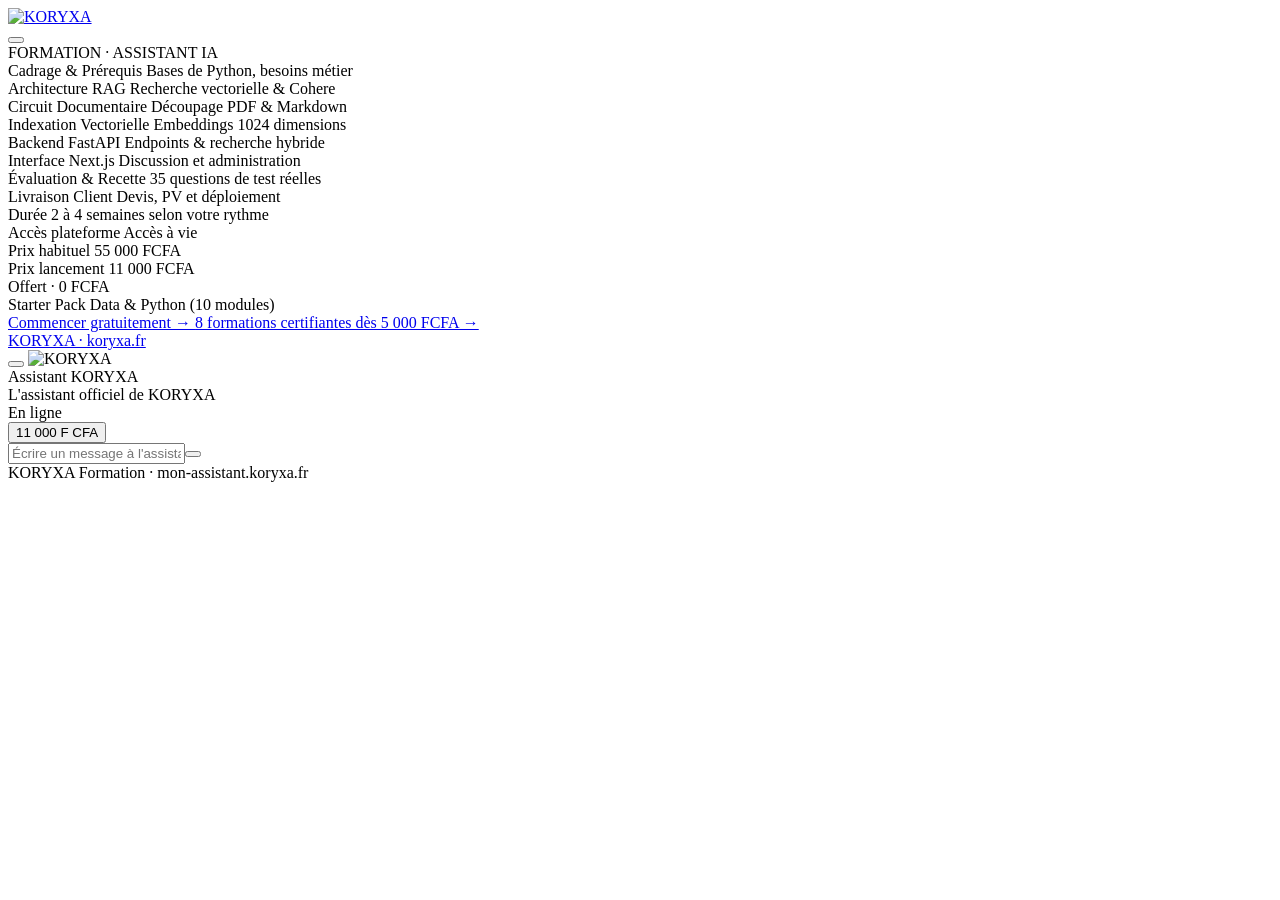
==== commit ac91d28c: "feat(cross-promo): integration non saturante des formations formation.koryxa.fr dans le chatbot" ====
--- a/tunnel/frontend/index.html
+++ b/tunnel/frontend/index.html
@@ -5,6 +5,22 @@
   <meta name="viewport" content="width=device-width, initial-scale=1.0, maximum-scale=1.0, user-scalable=no, viewport-fit=cover">
   <title>Assistant KORYXA — Mon premier assistant IA</title>
   <meta name="description" content="Découvrez et achetez le pack KORYXA Mon premier assistant IA. Guide pratique 68p, code source complet et modèles de livraison à 11 000 F CFA.">
+  <meta name="theme-color" content="#10B981">
+
+  <!-- Favicon -->
+  <link rel="icon" type="image/png" href="/images/logo-koryxa.png">
+
+  <!-- OpenGraph / Réseaux sociaux (WhatsApp, LinkedIn, Twitter/X, Facebook) -->
+  <meta property="og:type" content="website">
+  <meta property="og:url" content="https://mon-assistant.koryxa.fr/">
+  <meta property="og:title" content="Pack « Mon premier assistant IA » — KORYXA">
+  <meta property="og:description" content="Créez et livrez votre premier assistant IA d'entreprise. Guide pratique 68p, code source complet Cohere et kit contractuel à 11 000 F CFA.">
+  <meta property="og:image" content="https://mon-assistant.koryxa.fr/images/logo-koryxa.png">
+  
+  <meta name="twitter:card" content="summary_large_image">
+  <meta name="twitter:title" content="Pack « Mon premier assistant IA » — KORYXA">
+  <meta name="twitter:description" content="Créez et livrez votre premier assistant IA d'entreprise. Pack complet pratique à 11 000 F CFA.">
+  <meta name="twitter:image" content="https://mon-assistant.koryxa.fr/images/logo-koryxa.png">
   
   <link rel="stylesheet" href="/css/style.css">
   
@@ -117,6 +133,18 @@
           <span class="main-price-label">Prix lancement</span>
           <span class="main-price-value">11 000 FCFA</span>
         </div>
+      </div>
+
+      <!-- Encart promo discret Écosystème KORYXA Formation -->
+      <div class="sidebar-promo-card">
+        <span class="promo-badge">Offert · 0 FCFA</span>
+        <div class="promo-title">Starter Pack Data &amp; Python (10 modules)</div>
+        <a href="https://formation.koryxa.fr/formation-gratuite" target="_blank" rel="noopener noreferrer" class="promo-cta-btn">
+          Commencer gratuitement →
+        </a>
+        <a href="https://formation.koryxa.fr" target="_blank" rel="noopener noreferrer" class="promo-secondary-link">
+          8 formations certifiantes dès 5 000 FCFA →
+        </a>
       </div>
 
       <div class="sidebar-bottom-link">
@@ -209,7 +237,8 @@
       { id: 'exemple', label: 'Montre-moi un exemple', highlight: false },
       { id: 'acheter', label: 'Acheter le pack (11 000 F CFA)', highlight: true },
       { id: 'retrouver', label: 'Retrouver mon achat', highlight: false },
-      { id: 'extrait', label: 'Extrait gratuit (PDF)', highlight: false }
+      { id: 'extrait', label: 'Extrait gratuit (PDF)', highlight: false },
+      { id: 'formations_data', label: 'Formations Data & IA (dès 0 F)', highlight: false }
     ];
 
     const BUYER_CHIPS = [
@@ -217,7 +246,8 @@
       { id: 'telecharger_code', label: 'Télécharger le projet (Zip)', highlight: true },
       { id: 'demarrer', label: 'Aide-moi à démarrer', highlight: false },
       { id: 'progression', label: 'Où en suis-je ?', highlight: false },
-      { id: 'probleme', label: 'J\'ai un problème technique', highlight: false }
+      { id: 'probleme', label: 'J\'ai un problème technique', highlight: false },
+      { id: 'formations_data', label: 'Formations Data & IA (dès 0 F)', highlight: false }
     ];
 
     window.addEventListener('DOMContentLoaded', async () => {
@@ -281,8 +311,8 @@
 
         if (orderStatus.is_paid) {
           STATE.isBuyer = true;
-          STATE.email = orderStatus.customer_email || STATE.email;
-          localStorage.setItem('koryxa_client_email', STATE.email);
+          STATE.email = orderStatus.customer_email || STATE.email || localStorage.getItem('koryxa_client_email') || '';
+          if (STATE.email) localStorage.setItem('koryxa_client_email', STATE.email);
 
           const successMsg = `🎉 **Paiement confirmé avec succès !**\n\nVotre commande de **11 000 F CFA** a été validée par KORYXA Pay. Votre accès est activé à vie.\n\nVous pouvez télécharger immédiatement vos livrables ci-dessous :`;
           appendAssistantMessage(successMsg, [createDownloadsCard()]);
@@ -298,10 +328,19 @@
     }
 
     async function checkPurchasedAccess(silent = true) {
+      if (!STATE.email && STATE.orderId) {
+        try {
+          const st = await api.getOrderStatus(STATE.orderId);
+          if (st && st.customer_email) {
+            STATE.email = st.customer_email;
+            localStorage.setItem('koryxa_client_email', STATE.email);
+          }
+        } catch (e) {}
+      }
       if (!STATE.email && !STATE.orderId) return null;
       try {
         const dashboard = await api.getClientDashboard(STATE.email, STATE.orderId);
-        if (dashboard && dashboard.order && dashboard.order.is_paid) {
+        if (dashboard && dashboard.order && (dashboard.order.is_paid || dashboard.order.status === 'succeeded')) {
           STATE.isBuyer = true;
           STATE.customerName = dashboard.customer.full_name || '';
           STATE.email = dashboard.customer.email;
@@ -358,6 +397,10 @@
           appendUserMessage("J'ai un problème technique");
           showTicketFlow();
           break;
+        case 'formations_data':
+          appendUserMessage("Voir les formations Data & IA");
+          showEcosystemFormationsFlow();
+          break;
       }
     };
 
@@ -424,7 +467,7 @@
 
     async function deliverLivreDownload() {
       showTypingIndicator();
-      const dashboard = await checkPurchasedAccess(false);
+      const dashboard = await checkPurchasedAccess(true);
       hideTypingIndicator();
 
       if (dashboard && dashboard.download_links) {
@@ -441,7 +484,7 @@
 
     async function deliverCodeDownload() {
       showTypingIndicator();
-      const dashboard = await checkPurchasedAccess(false);
+      const dashboard = await checkPurchasedAccess(true);
       hideTypingIndicator();
 
       if (dashboard && dashboard.download_links) {
@@ -458,7 +501,7 @@
 
     async function showOnboardingFlow() {
       showTypingIndicator();
-      const dashboard = await checkPurchasedAccess(false);
+      const dashboard = await checkPurchasedAccess(true);
       hideTypingIndicator();
 
       if (dashboard && dashboard.steps) {
@@ -477,6 +520,16 @@
       updateQuickReplies();
     }
 
+    function showEcosystemFormationsFlow() {
+      showTypingIndicator();
+      setTimeout(() => {
+        hideTypingIndicator();
+        const text = `En plus du pack **« Mon premier assistant IA » (11 000 F CFA)**, **KORYXA Formation** propose des parcours pratiques 100% en ligne dans le navigateur (avec projets réels d'entreprises et certificats vérifiables) :`;
+        appendAssistantMessage(text, [createEcosystemFormationsCard()]);
+        updateQuickReplies();
+      }, 350);
+    }
+
     // Gestion de la saisie utilisateur
     window.handleFormSubmit = async function(e) {
       e.preventDefault();
@@ -488,6 +541,22 @@
       appendUserMessage(query);
 
       const lower = query.toLowerCase();
+      if (
+        lower.includes('excel') ||
+        lower.includes('power bi') ||
+        lower.includes('sql') ||
+        lower.includes('data analyst') ||
+        lower.includes('data science') ||
+        lower.includes('machine learning') ||
+        lower.includes('data engineering') ||
+        lower.includes('starter pack') ||
+        lower.includes('formation gratuite') ||
+        lower.includes('autres formations') ||
+        lower.includes('formations data')
+      ) {
+        showEcosystemFormationsFlow();
+        return;
+      }
       if (lower.includes('acheter') || lower.includes('commander') || lower.includes('payer') || lower.includes('combien')) {
         showCheckoutFlow();
         return;
@@ -797,6 +866,9 @@
           <a href="/api/v1/downloads/pack/code?email=${encodeURIComponent(STATE.email)}&order_id=${encodeURIComponent(STATE.orderId)}" class="btn btn-secondary btn-block" download>
             Télécharger le Code source (Archive Zip)
           </a>
+          <a href="/api/v1/downloads/pack/kit?email=${encodeURIComponent(STATE.email)}&order_id=${encodeURIComponent(STATE.orderId)}" class="btn btn-secondary btn-block" download>
+            Télécharger le Kit contractuel (Devis, Cahier des charges, PV)
+          </a>
           <button type="button" class="btn btn-secondary btn-block" onclick="triggerAction('demarrer')">
             Voir le parcours d'installation (6 étapes)
           </button>
@@ -896,6 +968,87 @@
       btn.textContent = btnLabel;
       btn.onclick = callback;
       card.appendChild(btn);
+      return card;
+    }
+
+    function createEcosystemFormationsCard() {
+      const card = document.createElement('div');
+      card.className = 'rich-card';
+      card.innerHTML = `
+        <div class="card-title-row">
+          <span class="card-title-text">Écosystème KORYXA Formation</span>
+          <span class="card-price-badge">Dès 0 F CFA</span>
+        </div>
+
+        <div style="background: #ECFDF5; border: 1px solid #A7F3D0; border-radius: 10px; padding: 12px;">
+          <div style="display: flex; justify-content: space-between; align-items: center; gap: 8px; flex-wrap: wrap; margin-bottom: 4px;">
+            <strong style="font-size: 0.88rem; color: #065F46;">Starter Pack Data &amp; Python (10 modules)</strong>
+            <span style="background: #065F46; color: #FFFFFF; font-size: 0.7rem; font-weight: 800; padding: 2px 8px; border-radius: 9999px;">OFFERT · 0 FCFA</span>
+          </div>
+          <p style="font-size: 0.78rem; color: #047857; margin-bottom: 8px;">
+            Variables, chaînes, tuples et DataFrames expliqués simplement avec code exécutable en direct.
+          </p>
+          <a href="https://formation.koryxa.fr/formation-gratuite" target="_blank" rel="noopener noreferrer" class="btn btn-green btn-block" style="min-height: 38px; font-size: 0.82rem;">
+            Commencer la formation gratuite →
+          </a>
+        </div>
+
+        <div class="promo-section-label">Les 8 Formations Certifiantes</div>
+        <div class="promo-courses-list">
+          <a href="https://formation.koryxa.fr/checkout?course=excel-data-analyst" target="_blank" rel="noopener noreferrer" class="promo-course-item">
+            <span>Excel Data Analyst (Power Query &amp; TCD)</span>
+            <span class="promo-course-price">5 000 FCFA →</span>
+          </a>
+          <a href="https://formation.koryxa.fr/checkout?course=sql-data-analyst" target="_blank" rel="noopener noreferrer" class="promo-course-item">
+            <span>SQL Data Analyst (PostgreSQL)</span>
+            <span class="promo-course-price">5 000 FCFA →</span>
+          </a>
+          <a href="https://formation.koryxa.fr/checkout?course=python-data-analyst" target="_blank" rel="noopener noreferrer" class="promo-course-item">
+            <span>Python Data Analyst (Pandas &amp; NumPy)</span>
+            <span class="promo-course-price">8 000 FCFA →</span>
+          </a>
+          <a href="https://formation.koryxa.fr/checkout?course=power-bi-data-analyst" target="_blank" rel="noopener noreferrer" class="promo-course-item">
+            <span>Power BI Data Analyst (DAX &amp; KPIs)</span>
+            <span class="promo-course-price">8 000 FCFA →</span>
+          </a>
+          <a href="https://formation.koryxa.fr/checkout?course=statistics-data-science-python" target="_blank" rel="noopener noreferrer" class="promo-course-item">
+            <span>Statistiques &amp; Data Science</span>
+            <span class="promo-course-price">8 000 FCFA →</span>
+          </a>
+          <a href="https://formation.koryxa.fr/checkout?course=machine-learning-python" target="_blank" rel="noopener noreferrer" class="promo-course-item">
+            <span>Machine Learning avec Python</span>
+            <span class="promo-course-price">12 000 FCFA →</span>
+          </a>
+          <a href="https://formation.koryxa.fr/checkout?course=data-engineering-python-sql" target="_blank" rel="noopener noreferrer" class="promo-course-item">
+            <span>Data Engineering (Python &amp; SQL)</span>
+            <span class="promo-course-price">12 000 FCFA →</span>
+          </a>
+          <a href="https://formation.koryxa.fr/checkout?course=llm-rag" target="_blank" rel="noopener noreferrer" class="promo-course-item">
+            <span>LLM RAG Developer (Qdrant &amp; Agents)</span>
+            <span class="promo-course-price">12 000 FCFA →</span>
+          </a>
+        </div>
+
+        <div class="promo-section-label">Les 3 Packs Carrière (jusqu'à -50%)</div>
+        <div class="promo-courses-list">
+          <a href="https://formation.koryxa.fr/checkout?pack=full-stack-data-analyst" target="_blank" rel="noopener noreferrer" class="promo-course-item">
+            <span>Pack Full-Stack Data Analyst (Excel + SQL + Power BI)</span>
+            <span class="promo-course-price">15 000 FCFA →</span>
+          </a>
+          <a href="https://formation.koryxa.fr/checkout?pack=data-scientist-ai-engineer" target="_blank" rel="noopener noreferrer" class="promo-course-item">
+            <span>Pack Data Scientist &amp; IA (Python, Stats, ML, RAG)</span>
+            <span class="promo-course-price">25 000 FCFA →</span>
+          </a>
+          <a href="https://formation.koryxa.fr/checkout?pack=data-ultimate-all-access" target="_blank" rel="noopener noreferrer" class="promo-course-item">
+            <span>Pack Ultime All-Access (Les 8 formations + 8 certificats)</span>
+            <span class="promo-course-price">35 000 FCFA →</span>
+          </a>
+        </div>
+
+        <a href="https://formation.koryxa.fr" target="_blank" rel="noopener noreferrer" class="btn btn-secondary btn-block">
+          Ouvrir le catalogue complet (formation.koryxa.fr) →
+        </a>
+      `;
       return card;
     }
 
